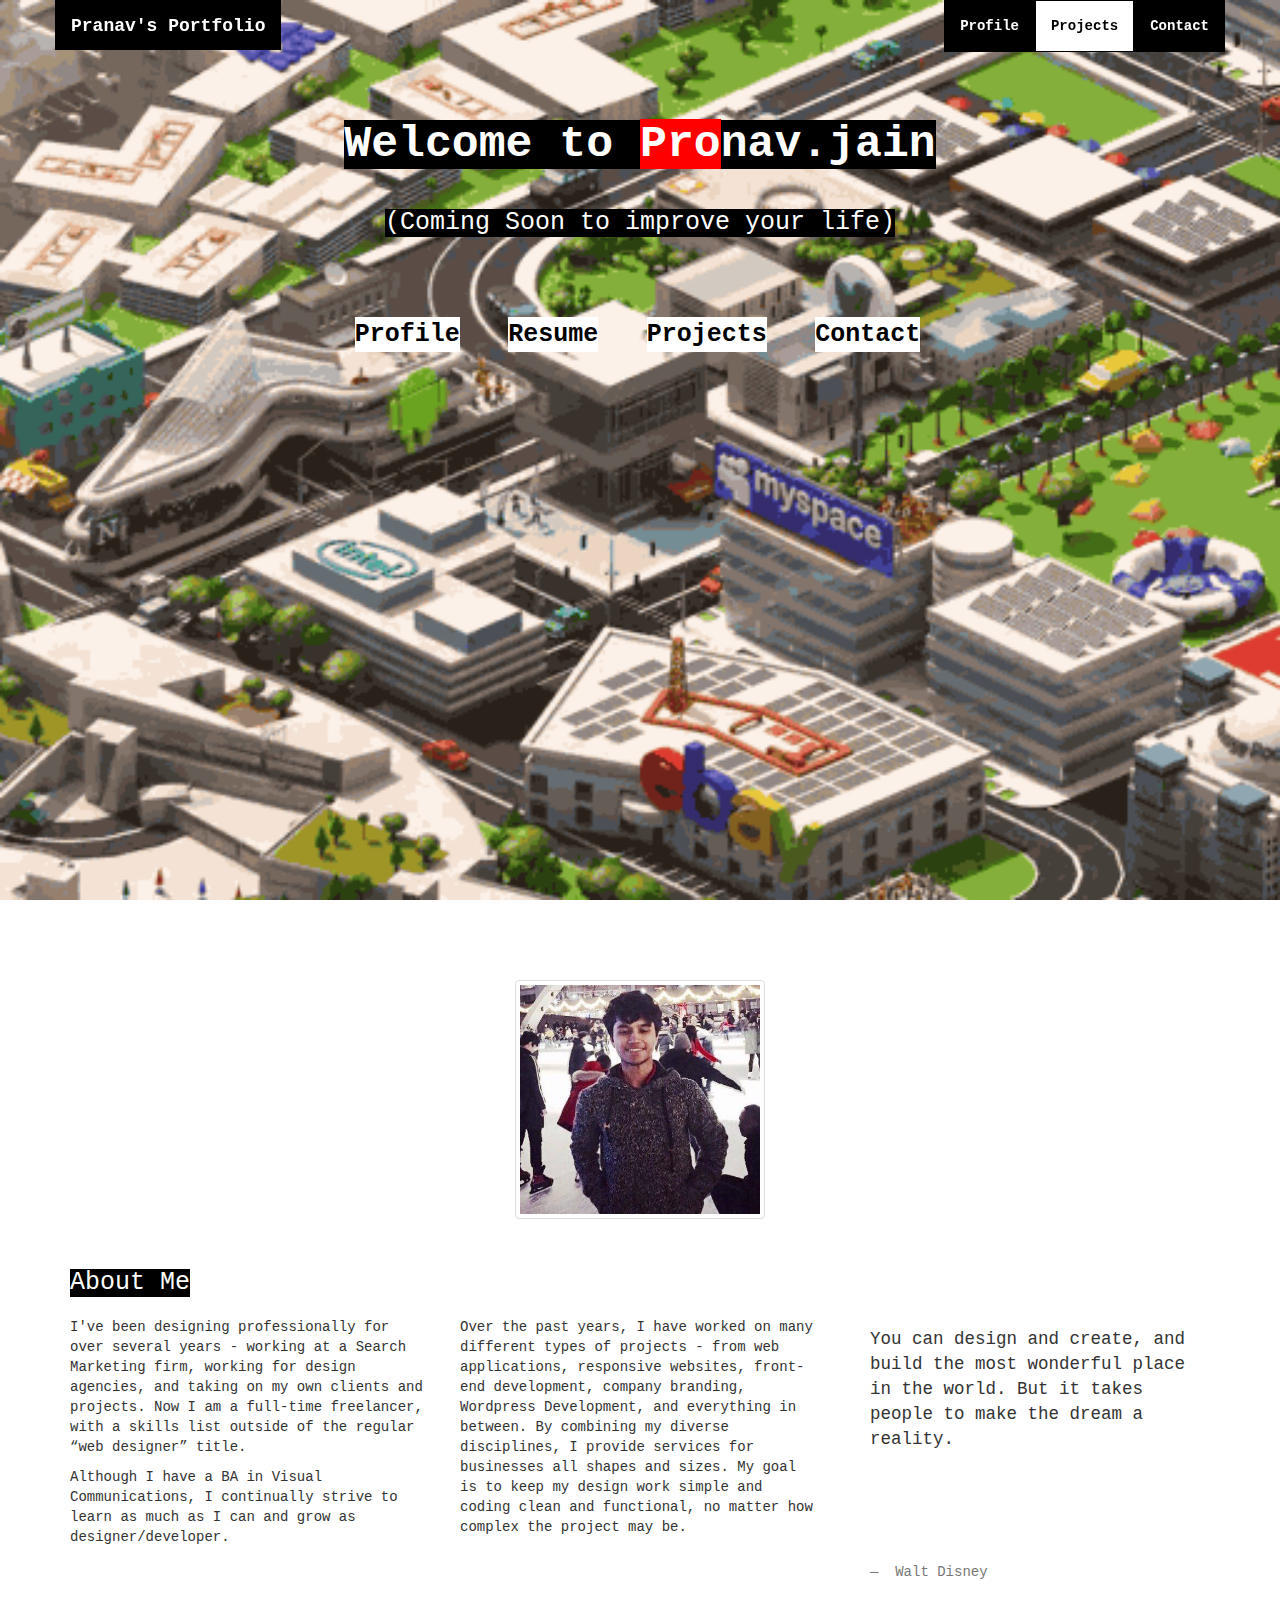
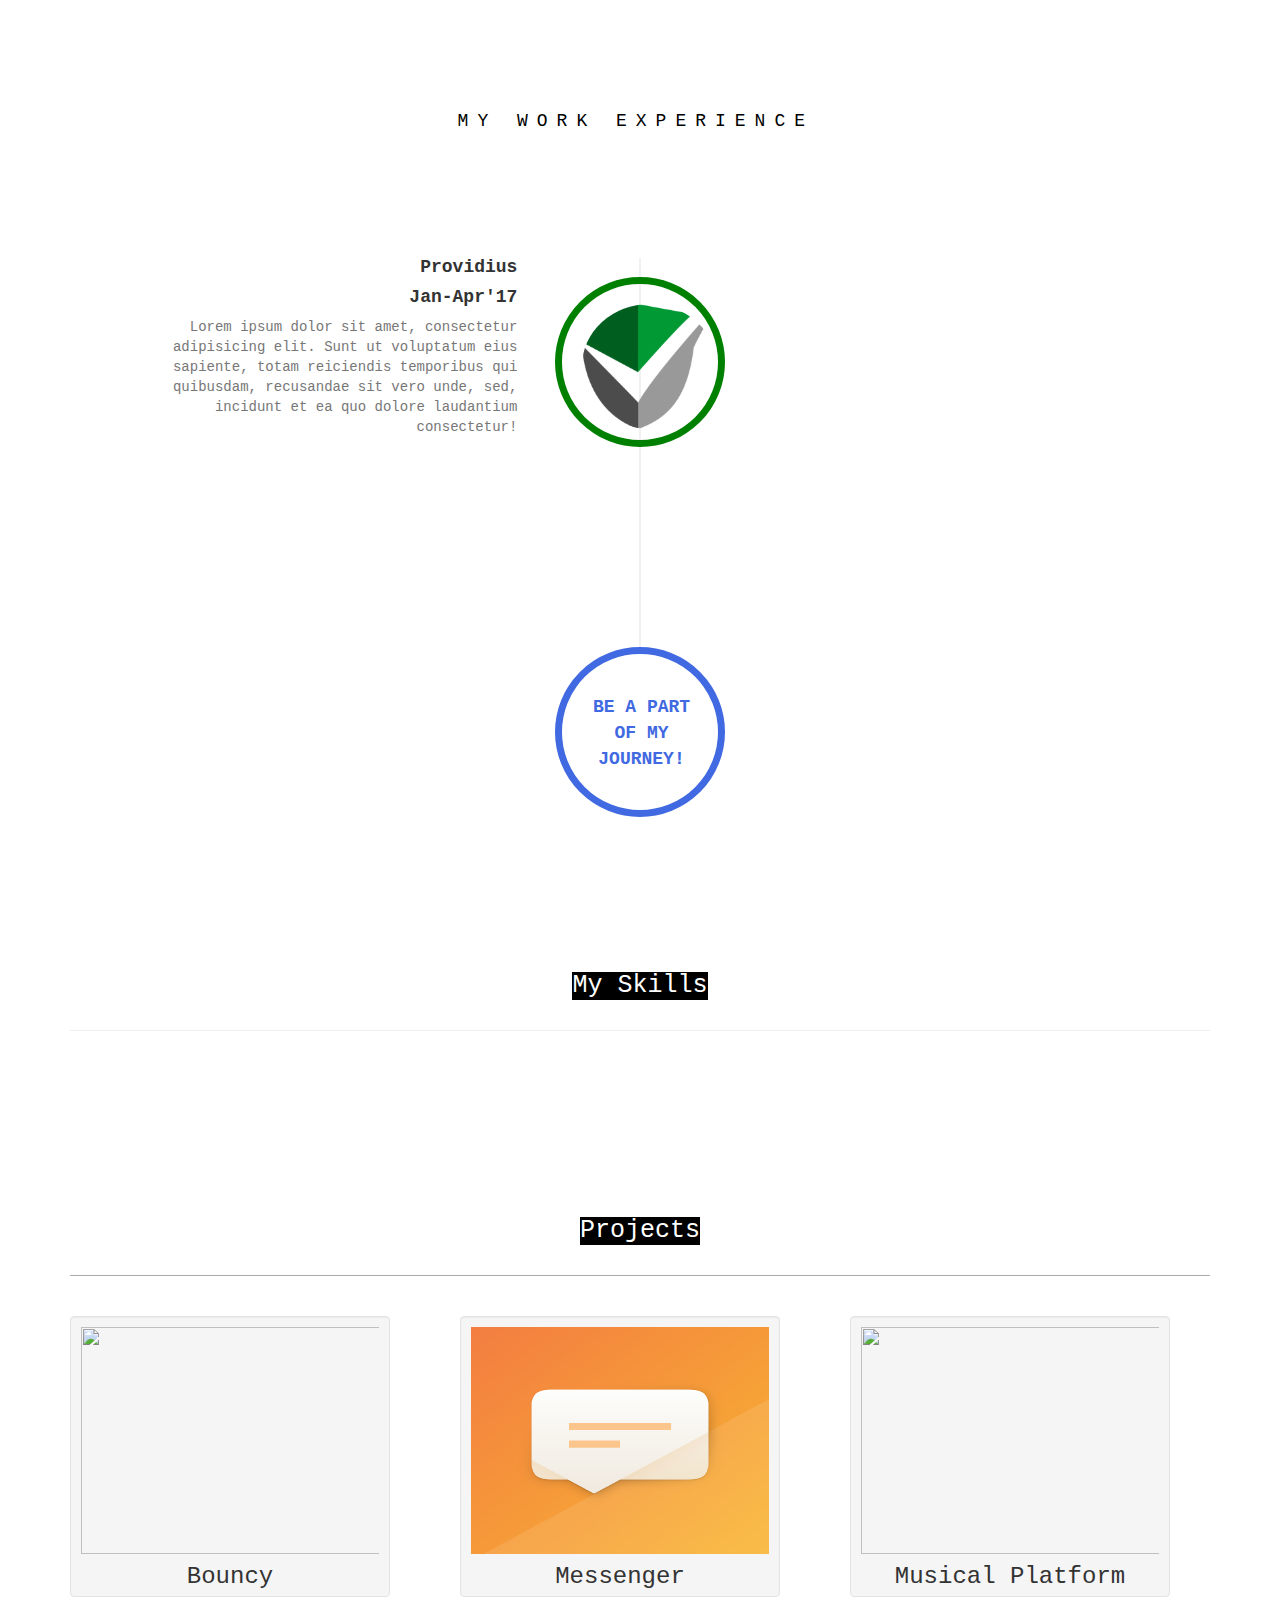
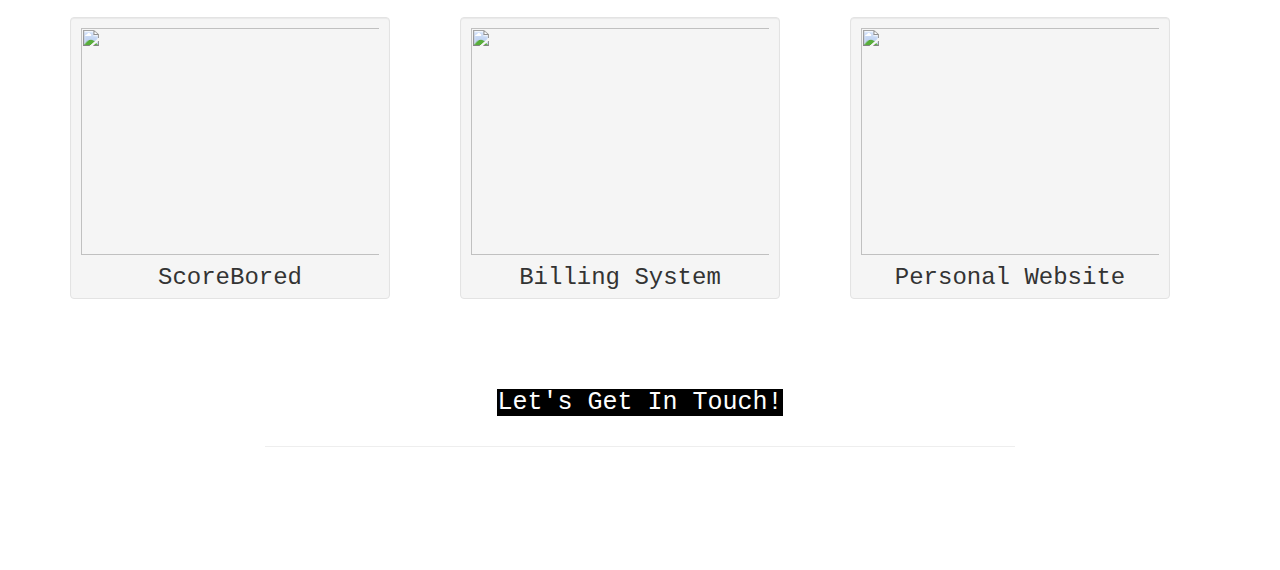
==== index.html @ de1c0a43 "About me" ====
<!DOCTYPE html>
<html lang="en">

<head>

    <meta charset="utf-8">
    <meta http-equiv="X-UA-Compatible" content="IE=edge">
    <meta name="viewport" content="width=device-width, initial-scale=1">
    <meta name="description" content="">
    <meta name="author" content="">

    <title>Pranav's Portfolio</title>
    <link href="css/bootstrap.min.css" rel="stylesheet">
    <link href="css/stylish-portfolio.css" rel="stylesheet">
    <link href="font-awesome/css/font-awesome.min.css" rel="stylesheet" type="text/css">
    <script src="https://oss.maxcdn.com/libs/html5shiv/3.7.0/html5shiv.js"></script>
    <script src="https://oss.maxcdn.com/libs/respond.js/1.4.2/respond.min.js"></script>


</head>

<body>

 <!-- Navigation -->
    <nav class="navbar navbar-default navbar-fixed-top topnav" role="navigation">
        <div class="container topnav">
            <!-- Brand and toggle get grouped for better mobile display -->
            <div class="navbar-header">
                <button type="button" class="navbar-toggle" data-toggle="collapse" data-target="#bs-example-navbar-collapse-1">
                    <span class="sr-only">Toggle navigation</span>
                    <span class="icon-bar"></span>
                    <span class="icon-bar"></span>
                    <span class="icon-bar"></span>
                </button>
                <a class="navbar-brand topnav robot2" href="#" style="color:white; font-weight: bold">Pranav's Portfolio</a>
            </div>
            <!-- Collect the nav links, forms, and other content for toggling -->
            <div class="collapse navbar-collapse" id="bs-example-navbar-collapse-1">
                <ul class="nav navbar-nav navbar-right">
                    <li class="robot2">
                        <a href="#about">Profile</a>
                    </li>
                    <li >
                        <a href="#projects" style="color:black; font-weight:bold; background-color:white;  border: 0.1px solid black;">Projects</a>
                    </li>
                    <li class="robot2">
                        <a href="#contact">Contact</a>
                    </li>
                </ul>
            </div>
            <!-- /.navbar-collapse -->
        </div>
        <!-- /.container -->
    </nav>

    <!-- Header -->
    <header id="top" class="header">
        <div class="text-vertical-center"  >
            <div style="margin-top: 120px">
            <h1>Welcome to <span>Pro</span>nav.jain  </h1><p>
<h2> (Coming Soon to improve your life) </h2></p>
                <div style="margin-top:70px; ">
                    <ul class="list-inline intro-social-buttons">
                            <li >
                               <p class="link"><a href="#about" style="color:black"><strong> Profile </strong> </a> </p>
                            </li>
                            <li>
                                <p class="link"><a href="" style="color:black"><strong> Resume </strong> </a> </p>
                            </li>
                            <li>
                               <p class="link"><a href="#projects" style="color:black"><strong> Projects </strong> </a> </p>
                            </li>
                             <li>
                              <p class="link"><a href="#contact" style="color:black"><strong>Contact  </strong> </a> </p>
                            </li>
                        </ul>
                    </div>
        </div>

               <ul class="social-buttons" id="demo1">
  <li>
    
      <a href="https://github.com/pranavjain97"><i class="fa fa-github-square" style="font-size:45px; color:black"></i></a>
  </li><p>
  <li>
 <a href="https://www.linkedin.com/in/pranav-jain-01b7b6a1/"> <i class="fa fa-linkedin-square" style="font-size:45px; color:black"></i></a>
   <!--<a href="#" class="fa fa-linkedin" style="color:black; font-size:45px "></a>-->
  </li>

</ul>
        </div>

    </header>

    <!-- About -->
    <section id="about" class="about">
        <div class="container">

          <div class="text-center" style="margin: 30px">
      <img src="img/profile.jpg" class="img-thumbnail pagination-center" width="250px">
    </div>


                    <h2 >
                        About Me
                    </h2>

                    <div class="section-text mb-50 mb-sm-20" style="margin-top: 10px">
                        <div class="row">

                            <div class="col-md-4 col-sm-6 mb-xs-30">

                                <p>I've been designing professionally for over several years - working at a Search Marketing firm, working for design agencies, and taking on my own clients and projects. Now I am a full-time freelancer, with a skills list outside of the regular “web designer” title.</p>

								<p>Although I have a BA in Visual Communications, I continually strive to learn as much as I can and grow as designer/developer.</p>
                            </div>

                            <div class="col-md-4 col-sm-6 mb-xs-30">

								<p>Over the past years, I have worked on many different types of projects - from web applications, responsive websites, front-end development, company branding, Wordpress Development, and everything in between. By combining my diverse disciplines, I provide services for businesses all shapes and sizes. My goal is to keep my design work simple and coding clean and functional, no matter how complex the project may be.</p>

                            </div>

                            <div class="col-md-4 col-sm-12 mb-xs-30">
                                <blockquote style="border-left:transparent">
                                    <p>
                                    You can design and create, and build the most wonderful place in the world. But it takes people to make the dream a reality.
                                    </p>
                                    <footer>
                                         Walt Disney
                                    </footer>
                                </blockquote>
                            </div>

                        </div>
                    </div>

              <h2 class="section-title font-alt mb-70 mb-sm-40" style="margin-top:-10px">
                        My Work Experience
                    </h2>





            <div class="row" style="margin-top:45px">
                <div class="col-lg-12 text-center"  style="margin-top:-10px">
                    <!--<h2 class="section-heading">Work Exerience</h2>-->
                   <!--<hr class="primary" style=" border-top:1px solid darkgray;">-->
                </div>
            </div>
            <div class="row" style="margin-top:9px">
                <div class="col-lg-12">
                    <ul class="timeline">
                        <li>
                            <span data-tilt>
                            <div class="timeline-image " style="border:7px solid green ">
                                <img class="img-circle img-responsive" src="img/about/1.jpg" alt="">
                            </div></span>
                            <div class="timeline-panel" >
                                <div class="timeline-heading" >
                                    <h4>Providius</h4>
                                    <h4 class="subheading">Jan-Apr'17</h4>
                                </div>
                                <div class="timeline-body">
                                    <p class="text-muted">Lorem ipsum dolor sit amet, consectetur adipisicing elit. Sunt ut voluptatum eius sapiente, totam reiciendis temporibus qui quibusdam, recusandae sit vero unde, sed, incidunt et ea quo dolore laudantium consectetur!</p>
                                </div>
                            </div>
                        </li>
                        <li class="timeline-inverted">
                            <div class="timeline-image ih-item circle colored effect1 wrapper" style="background-color:white; border:7px solid royalblue">
                                <div class="circle"></div>
                               <h4 style=" text-transform: uppercase; font-weight: 700; text-align: center; margin-left: 3px; color:royalblue">
                                   Be a Part
                                    <br>Of My
                                    <br>Journey!</h4>
                                <!--<img class="img-circle img-responsive" src="img/about/2.jpg" alt="">-->
                            </div>
                          
                        </li>


                    </ul>
                </div>
            </div>
        </div>
    </section>

    <!-- Services -->
    <!-- The circle icons use Font Awesome's stacked icon classes. For more information, visit http://fontawesome.io/examples/ -->
    <section id="services" class="services bg-primary callout" style="margin-top:160px">
        <div class="container">
            <div class="row">
                <div class="col-lg-12 text-center" style="margin-top:-35px">
                    <h2 class="section-heading">My Skills</h2>
                    <hr class="primary" >
                </div>
            </div>
        </div>
        <div class="container">
            <div class="row">
                <div class="col-lg-4 col-md-6 text-center">
                    <div class="service-box">
                      <i class="fa fa-3x fa-code"></i>
                        <h3>Languages</h3>
                    
                    </div>
                </div>
                <div class="col-lg-4 col-md-6 text-center">
                    <div class="service-box">
                         <i class="fa fa-3x fa-lightbulb-o text-primary sr-icons" style="color:white"></i>
                        <h3>Technologies</h3>
                        <p class="text-muted"></p>
                    </div>
                </div>
                <div class="col-lg-4 col-md-6 text-center">
                    <div class="service-box">
                        <i class="fa fa-cog fa-spin fa-3x fa-fw" aria-hidden="true"></i>
<span class="sr-only"></span>
                        <h3>Software</h3>
                        <p class="text-muted"></p>
                    </div>
                </div>
               
            </div>
        </div>
    </section>

    <!-- Callout -->

    <!-- Portfolio -->
    <section id="projects" class="portfolio" >
            <div class="container" >

<div class="row">
                <div class="col-lg-12 text-center" style="margin-top:-10px">
                  <h2 class="section-heading">Projects</h2>
                   <hr class="primary" style=" border-top:1px solid darkgray;">
                </div>
            </div>
                <br>

        <div class="row text-center">
            <div class="col-md-4 col-sm-4 " >

		        <div class="well" id="well_1" >
			    <img src="img/projects/bouncy.png" alt="" class="img-responsive center-block proj" >
                <h3 class="moveUp">Bouncy</h3>
		        </div>

		    <div class="well" id="well_2" >
			<article class="panel">
				<div class="panel-body">
    			  Lorem ipsum ne harum amet dolores soluta quisquam et minima dolor sunt ullam natus qui vel voluptatibus voluptates pariatur laborum inventore non molestias impedit explicabo nesciunt recusandae corrupti quae facilis cum sequi reprehenderit ea laboriosam doloribus asperiores perferendis.
				 </div>
			     </article>
              <a href="https://github.com/pranavjain97/Bouncy-" class="btn btn-primary" style="margin-top:-10px; color:roy">Github</a>
               </div>
            </div>

            <div class="col-md-4 col-sm-6 hero-feature">
                <div class="well" id="well_1">
			    <img src="img/projects/messaging.png" alt="" class="img-responsive center-block proj">
                <h3 class="moveUp">Messenger</h3>
		        </div>

		    <div class="well" id="well_2">
			<article class="panel">
				<div class="panel-body">
    			  Lorem e harum amet dolores soluta quisquam et minima dolor sunt ullam natus qui vel voluptatibus voluptates pariatur laborum inventore non molestias impedit explicabo nesciunt recusandae corrupti quae facilis cum sequi reprehenderit ea laboriosam doloribus asperiores perferendis.
				 </div>
			     </article>
              <a href="https://github.com/pranavjain97/Messenger-Pro" class="btn btn-primary">Github</a>
               </div>
            </div>

            <div class="col-md-4 col-sm-6 hero-feature">
                        <div class="well" id="well_1">
			    <img src="img/projects/music.png" alt="" class="img-responsive center-block proj">
                <h3 class="moveUp">Musical Platform</h3>
		        </div>
              
		    <div class="well" id="well_2" style="margin-top:30px">
			<article class="panel">
				<div class="panel-body">
    			  Lorem i neque ratione harum amet dolores soluta quisquam et minima dolor sunt ullam natus qui vel voluptatibus voluptates pariatur laborum inventore non molestias impedit explicabo nesciunt recusandae corrupti quae facilis cum sequi reprehenderit ea laboriosam doloribus asperiores perferendis.
				 </div>
			     </article>
              <a href="https://github.com/pranavjain97/SyncUp" class="btn btn-primary">Github</a>
               </div>
            </div>
        </div>
            
            
            <div class="row text-center">
            <div class="col-md-4 col-sm-4 ">

		        <div class="well" id="well_1">
			    <img src="img/projects/scoreBored.png" alt="" class="img-responsive center-block proj">
                <h3 class="moveUp">ScoreBored</h3>
		        </div>

		    <div class="well" id="well_2">
			<article class="panel">
				<div class="panel-body">
    			  Lorem ipsum ne harum amet dolores soluta quisquam et minima dolor sunt ullam natus qui vel voluptatibus voluptates pariatur laborum inventore non molestias impedit explicabo nesciunt recusandae corrupti quae facilis cum sequi reprehenderit ea laboriosam doloribus asperiores perferendis.
				 </div>
			     </article>
              <a href="https://github.com/pranavjain97/ScoreBored" class="btn btn-primary" style="margin-top:-10px">Github</a>
               </div>
            </div>

            <div class="col-md-4 col-sm-6 hero-feature">
                <div class="well" id="well_1">
			    <img src="img/projects/billingSystem.png" alt="" class="img-responsive center-block proj">
                <h3 class="moveUp">Billing System</h3>
		        </div>

		    <div class="well" id="well_2">
			<article class="panel">
				<div class="panel-body">
    			  Lorem e harum amet dolores soluta quisquam et minima dolor sunt ullam natus qui vel voluptatibus voluptates pariatur laborum inventore non molestias impedit explicabo nesciunt recusandae corrupti quae facilis cum sequi reprehenderit ea laboriosam doloribus asperiores perferendis.
				 </div>
			     </article>
              <a href="https://github.com/pranavjain97/Billing-System-" class="btn btn-primary">Github</a>
               </div>
            </div>

            <div class="col-md-4 col-sm-6 hero-feature">
                        <div class="well" id="well_1">
			    <img src="img/projects/website.png" alt="" class="img-responsive center-block proj">
                <h3 class="moveUp">Personal Website</h3>
		        </div>

		    <div class="well" id="well_2">
			<article class="panel">
				<div class="panel-body">
    			  Lorem i neque ratione harum amet dolores soluta quisquam et minima dolor sunt ullam natus qui vel voluptatibus voluptates pariatur laborum inventore non molestias impedit explicabo nesciunt recusandae corrupti quae facilis cum sequi reprehenderit ea laboriosam doloribus asperiores perferendis.
				 </div>
			     </article>
              <a href="https://github.com/pranavjain97/pranavjain97.github.io" class="btn btn-primary">Github</a>
               </div>
            </div>


            </div>
            </div>

    </section>


    <!-- Contact -->
    <section id="contact" class="contactBack" >
          <div class="container">
            <div class="row">
                <div class="col-lg-8 col-lg-offset-2 text-center">
                    <h2 class="section-heading">Let's Get In Touch!</h2>
                    <hr class="primary">
                    <p>Ready to start your next project with us? That's great! Give us a call or send us an email and we will get back to you as soon as possible!</p>
                </div>
                <div class="col-lg-4 col-lg-offset-2 text-center">
                    <i class="fa fa-phone fa-3x sr-contact"></i>
                    <p>226-899-2999</p>
                </div>
                <div class="col-lg-4 text-center">
                    <i class="fa fa-envelope-o fa-3x sr-contact"></i>
                    <p><a style="color:white" href="pranavjain97@yahoo.in">pranavjain97@yahoo.in</a></p>
                </div>
            </div>
        </div>


    </section>



    <!-- jQuery -->
    <script src="js/jquery.js"></script>

    <!-- Bootstrap Core JavaScript -->
    <script src="js/bootstrap.min.js"></script>

    <!-- Custom Theme JavaScript -->
    <script>

    // Scrolls to the selected menu item on the page
    $(function() {
        $('a[href*=#]:not([href=#],[data-toggle],[data-target],[data-slide])').click(function() {
            if (location.pathname.replace(/^\//, '') == this.pathname.replace(/^\//, '') || location.hostname == this.hostname) {
                var target = $(this.hash);
                target = target.length ? target : $('[name=' + this.hash.slice(1) + ']');
                if (target.length) {
                    $('html,body').animate({
                        scrollTop: target.offset().top
                    }, 1000);
                    return false;
                }
            }
        });
    });
    //#to-top button appears after scrolling
    var fixed = false;
    $(document).scroll(function() {
        if ($(this).scrollTop() > 250) {
            if (!fixed) {
                fixed = true;
                // $('#to-top').css({position:'fixed', display:'block'});
                $('#to-top').show("slow", function() {
                    $('#to-top').css({
                        position: 'fixed',
                        display: 'block'
                    });
                });
            }
        } else {
            if (fixed) {
                fixed = false;
                $('#to-top').hide("slow", function() {
                    $('#to-top').css({
                        display: 'none'
                    });
                });
            }
        }
    });
window.sr = ScrollReveal();
    sr.reveal('.fooReveal', { container: '.fooContainer' });
    </script>
<script src="js/scrollreveal.min.js"></script>
</body>

</html>
---- css/stylish-portfolio.css ----
/*!
 * Start Bootstrap - Stylish Portfolio (http://startbootstrap.com/)
 * Copyright 2013-2016 Start Bootstrap
 * Licensed under MIT (https://github.com/BlackrockDigital/startbootstrap/blob/gh-pages/LICENSE)
 */

/* Global Styles */
@import url(http://weloveiconfonts.com/api/?family=brandico);

html,
body {
    width: 100%;
    height: 100%;
}

body {
    font-family: monaco, monospace;
}

.text-vertical-center {
    display: table-cell;
    text-align: center;
    vertical-align:60%;

}

.text-vertical-center h1 {
    margin-top: 0;
    padding: 0;
    font-size: 3.2em;
    font-weight: 700;
}

/* Custom Button Styles */

.btn-dark {
    border-radius: 0;
    color: #fff;
    background-color: rgba(0,0,0,0.4);
}

.btn-dark:hover,
.btn-dark:focus,
.btn-dark:active {
    color: #fff;
    background-color: rgba(0,0,0,0.7);
}

.btn-light {
    border-radius: 0;
    color: #333;
    background-color: rgb(255,255,255);
}

.btn-light:hover,
.btn-light:focus,
.btn-light:active {
    color: #333;
    background-color: rgba(255,255,255,0.8);
}

/* Custom Horizontal Rule */

hr.small {
    max-width: 100px;
}

/* Side Menu */

#sidebar-wrapper {
    z-index: 1000;
    position: fixed;
    right: 0;
    width: 250px;
    height: 100%;
    transform: translateX(250px);
    overflow-y: auto;
    background: #222;
    -webkit-transition: all 0.4s ease 0s;
    -moz-transition: all 0.4s ease 0s;
    -ms-transition: all 0.4s ease 0s;
    -o-transition: all 0.4s ease 0s;
    transition: all 0.4s ease 0s;
}

.sidebar-nav {
    position: absolute;
    top: 0;
    width: 250px;
    margin: 0;
    padding: 0;
    list-style: none;
}

.sidebar-nav li {
    text-indent: 20px;
    line-height: 40px;
}

.sidebar-nav li a {
    display: block;
    text-decoration: none;
    color: #999;
}

.sidebar-nav li a:hover {
    text-decoration: none;
    color: #fff;
    background: rgba(255,255,255,0.2);
}

.sidebar-nav li a:active,
.sidebar-nav li a:focus {
    text-decoration: none;
}

.sidebar-nav > .sidebar-brand {
    height: 55px;
    font-size: 18px;
    line-height: 55px;
}

.sidebar-nav > .sidebar-brand a {
    color: #999;
}

.sidebar-nav > .sidebar-brand a:hover {
    color: #fff;
    background: none;
}

#menu-toggle {
    z-index: 1;
    position: fixed;
    top: 0;
    right: 0;
}

#sidebar-wrapper.active {
    right: 250px;
    width: 250px;
    -webkit-transition: all 0.4s ease 0s;
    -moz-transition: all 0.4s ease 0s;
    -ms-transition: all 0.4s ease 0s;
    -o-transition: all 0.4s ease 0s;
    transition: all 0.4s ease 0s;
}

.toggle {
    margin: 5px 5px 0 0;
}

/* Header */

.header {
    display: table;
    position: relative;
    width: 100%;
    height: 100%;
    background: url(../img/bg.gif) no-repeat center center scroll;
    -webkit-background-size: cover;
    -moz-background-size: cover;
    background-size: cover;
    -o-background-size: cover;
}

/* About */

.about {
    padding: 50px 0;
}

/* Services */

.services {
    padding: 50px 0;
}

.service-item {
    margin-bottom: 30px;
}

/* Callout */

.callout {
    display: table;
    width: 100%;
    height: 200px;
    color: #fff;
    background: url(../img/callout.gif) no-repeat center center scroll;
  
    -webkit-background-size: cover;
    -moz-background-size: cover;
    background-size: cover;
    -o-background-size: cover;
}

/* Portfolio */

.portfolio {
    padding: 50px 0;
}

.portfolio-item {
    margin-bottom: 30px;
}

.img-portfolio {
    margin: 0 auto;
}

.img-portfolio:hover {
    opacity: 0.8;
}

/* Call to Action */

.call-to-action {
    padding: 50px 0;
}

.call-to-action .btn {
    margin: 10px;
}

/* Map */

.map {
    height: 500px;

}

@media(max-width:768px) {
    .map {
        height: 75%;
    }
}

.map iframe {
    pointer-events: none;


}

/* Footer */

footer {
    padding: 100px 0;
}

#to-top {
  display: none;
  position: fixed;
  bottom: 5px;
  right: 5px;
}

h1, h2 {
  display: inline-block;
  background: black;
 color:white;
}

.link{ display:inline-block;
  background: white;
 color:black;
      font-size:25px;
    font-family:Courier;
      position:relative;
      margin:auto;
   }


.robot1{ display:inline-block;
  background-color: white;
    color:black;
   }

.robot2{ display:inline-block;
  background-color: black;
    color:white;
    font-weight: bold;
    border: 0.1px solid black;
   }


a:visited{ color:black;
            text-decoration:none; }
a{text-decoration:none; }
h1 {
  font-size: 40px
}
h2 {
  font-size: 25px;
}
span {
  background: red;
}

.list-inline>li {
    display: inline-block;
    padding-right: 20px;
    padding-left: 20px;
}

.navbar-default {
    background-color: transparent;
    border-color: transparent;
}

.navbar-default .navbar-nav>li>a {
    color: white;
}

.navbar-custom {
    background-color: transparent;
    padding: 25px 0;
    -webkit-transition: padding .3s;
    -moz-transition: padding .3s;
    transition: padding .3s;
    border: none;
}

.collapse navbar-collapse{
    background-color: black;
}

.timeline {
  list-style: none;
  padding: 0;
  position: relative;
  z-index:0;
}
.timeline:before {
  top: 0;
  bottom: 0;
  position: absolute;
  content: "";
  width: 2px;
  background-color: #f1f1f1;
  left: 40px;
  margin-left: -1.5px;
}
.timeline > li {
  margin-bottom: 50px;
  position: relative;
  min-height: 70px;
}
.timeline > li:before,
.timeline > li:after {
  content: " ";
  display: table;
}
.timeline > li:after {
  clear: both;
}
.timeline > li .timeline-panel {
  width: 100%;
  float: right;
  padding: 0 20px 0 100px;
  position: relative;
  text-align: left;
}
.timeline > li .timeline-panel:before {
  border-left-width: 0;
  border-right-width: 15px;
  left: -15px;
  right: auto;
}
.timeline > li .timeline-panel:after {
  border-left-width: 0;
  border-right-width: 14px;
  left: -14px;
  right: auto;
}
.timeline > li .timeline-image {
  left: 0;
  margin-left: 0;
  width: 90px;
  height: 90px;
  position: absolute;
  bottom:10px;
  z-index: 100;
  background-color: transparent;
  color: white;
  border-radius: 90%;
  border: 7px solid #f1f1f1;
  text-align: center;
}
.timeline > li .timeline-image h4 {
  font-size: 10px;
  margin-top: 10px;
  line-height: 40px;
}
.timeline > li.timeline-inverted > .timeline-panel {
  float: right;
  text-align: left;
  padding: 0 20px 0 100px;
}
.timeline > li.timeline-inverted > .timeline-panel:before {
  border-left-width: 0;
  border-right-width: 15px;
  left: -15px;
  right: auto;
}
.timeline > li.timeline-inverted > .timeline-panel:after {
  border-left-width: 0;
  border-right-width: 14px;
  left: -14px;
  right: auto;
}
.timeline > li:last-child {
  margin-bottom: 0;
}
.timeline .timeline-heading h4 {
  margin-top: 0;
  color: inherit;
    font-weight:bold;
}
.timeline .timeline-heading h4.subheading {
  text-transform: none;
}
.timeline .timeline-body > p,
.timeline .timeline-body > ul {
  margin-bottom: 0;
}
@media (min-width: 768px) {
  .timeline:before {
    left: 50%;
  }
  .timeline > li {
    margin-bottom: 90px;
    min-height: 100px;
  }
  .timeline > li .timeline-panel {
    width: 41%;
    float: left;
    padding: 0 20px 20px 30px;
    text-align: right;
  }
  .timeline > li .timeline-image {
    width: 100px;
    height: 100px;
    left: 50%;
    margin-left: -50px;
  }
  .timeline > li .timeline-image h4 {
    font-size: 13px;
    margin-top: 16px;
    line-height: 18px;
  }
  .timeline > li.timeline-inverted > .timeline-panel {
    float: right;
    text-align: left;
    padding: 0 30px 20px 20px;
  }
}
@media (min-width: 992px) {
  .timeline > li {
    min-height: 150px;
  }
  .timeline > li .timeline-panel {
    padding: 0 20px 20px;
  }
  .timeline > li .timeline-image {
    width: 150px;
    height: 150px;
    margin-left: -75px;
  }
  .timeline > li .timeline-image h4 {
    font-size: 18px;
    margin-top: 30px;
    line-height: 26px;
  }
  .timeline > li.timeline-inverted > .timeline-panel {
    padding: 0 20px 20px;
  }
}
@media (min-width: 1200px) {
  .timeline > li {
    min-height: 170px;
  }
  .timeline > li .timeline-panel {
    padding: 0 20px 20px 100px;
  }
  .timeline > li .timeline-image {
    width: 170px;
    height: 170px;
    margin-left: -85px;
  }
  .timeline > li .timeline-image h4 {
    margin-top: 40px;
  }
  .timeline > li.timeline-inverted > .timeline-panel {
    padding: 0 100px 20px 20px;
  }
}

.img-circle {
    border-radius: 50%;
    margin-left: 20px;
    margin-top: 20px;
    width: 135px;
}
/*.circle {*/
  /*margin: 36px;*/
  /*display: inline-block;*/
  /*padding: 12px;*/
  /*text-align: center;*/
  /*width: 180px;*/
  /*height: 180px;*/
  /*border-radius: 50%;*/
  /*border: 2px solid #1d2087;*/
/*}*/

/*.circle::before,*/
/*.circle::after {*/
  /*position: absolute;*/
  /*z-index: -1;*/
  /*display: block;*/
  /*content: '';*/
/*}*/
/*.circle,*/
/*.circle::before,*/
/*.circle::after {*/
  /*-webkit-box-sizing: border-box;*/
  /*-moz-box-sizing: border-box;*/
  /*box-sizing: border-box;*/
  /*-webkit-transition: all .5s;*/
  /*transition: all .5s;*/
/*}*/

/*.circle {*/
  /*position: relative;*/
  /*z-index: 2;*/
  /*background-color: #fff;*/
  /*border: 2px solid #5c5eae;*/
  /*color: #5c5eae;*/
  /*line-height: 50px;*/
  /*overflow: hidden;*/
/*}*/

/*.circle:hover {*/
  /*color: #fff;*/
/*}*/
/*.circle::after {*/
  /*top: 0;*/
  /*left: 0;*/
  /*width: 100%;*/
  /*height: 100%;*/
  /*border-radius: 50%;*/
  /*-webkit-transform: scale(.5);*/
  /*transform: scale(.5);*/
/*}*/
/*.circle:hover::after {*/
  /*background: #ff867f;*/
  /*border-radius: 50%;*/
  /*-webkit-transform: scale(.9);*/
  /*transform: scale(.9);*/
/*}*/

/*.circle a {*/
  /*text-decoration: none;*/
  /*color: #1d2087;*/
/*}*/

/*.circle h2 {*/
  /*font-size: 60px;*/
/*}*/

/*.circle h2 small {*/
  /*color: #1d2087;*/
/*}*/

/*.circle p {*/
  /*font-size: 24px;*/
  /*line-height: 26px;*/
/*}*/



/*.wrapper {*/
    /*text-align:center;*/
    /*font-size:20px;*/
    /*color:#fff;*/
    /*position:relative;*/
/*}*/

/*!**/
/*.line {*/
    /*width:1px;*/
    /*height:100px;*/
    /*color:#000;*/
    /*background:#000;*/
    /*margin-left:250px;*/
    /*animation: line 5s  ease-in-out 2s infinite;*/
/*} *!*/

/*.circle-2 {*/
    /*width: 1px;*/
    /*height: 200px;*/
    /*background: red;*/
    /*position:absolute;*/
    /*top:0;*/
    /*left:250px;*/
/*}*/

/*.circle-3 {*/
    /*line-height:100px;*/
    /*width: 100px;*/
    /*border-radius:50px;*/
    /*height: 100px;*/
    /*background: red;*/
    /*position: relative;*/
    /*animation: mymove 5s  ease-in-out 2s infinite;*/
    /*position:absolute;*/
    /*top:100px;*/
    /*left:200px;*/
/*}*/


/*!* Chrome, Safari, Opera *!*/
/*@keyframes line {*/
    /*0% { height:100px}*/
    /*50% { height:200px}*/
    /*100% { height:100px}*/
/*}*/

/*@keyframes mymove {*/
    /*0% { top:100px}*/
    /*50% { top:200px}*/
    /*100% { top:100px}*/
/*}*/

.tilesRight{

    float:right;
    width:595px;
    height:150px;
}

.tilesLeft{
   width:595px;
    height:150px;

}

.tilesSpace{
    margin-top:28px;
}

.contactBack{
    display: table;
    width: 100%;
    height: 200px;
    color: #fff;
    background: url(../img/callout.gif) center center scroll;
    -webkit-background-size: cover;
    -moz-background-size: cover;
    background-size: cover;
    -o-background-size: cover;

}


.grid {
	padding: 20px 20px 100px 20px;
	max-width: 1300px;
	margin: 0 auto;
	list-style: none;
	text-align: center;
}

.grid li {
	display: inline-block;
	width: 440px;
	margin: 0;
	padding: 20px;
	text-align: left;
	position: relative;
}

.grid figure {
	margin: 0;
	position: relative;
}

.grid figure img {
	max-width: 100%;
	display: block;
	position: relative;
}

.grid figcaption {
	position: absolute;
	top: 0px;
	left: 0;
	padding: 20px;
	border-top: 1px solid white;
	background: black;
	color: #00A4C4;
	/* ed4e6e;*/
}

.grid figcaption h3 {
	margin: 0;
	padding: 0;
	color: #fff;
}


.grid figcaption a {
	text-align: center;
	padding: 5px 10px;
	border-radius: 2px;
	display: inline-block;
	background: #00A4C4;
	color: #fff;
}

.cs-style-3 figure {
	overflow: hidden;
}

.cs-style-3 figure img {
	-webkit-transition: -webkit-transform 0.4s;
	-moz-transition: -moz-transform 0.4s;
	transition: transform 0.4s;
}

.cs-style-3 figure:hover img {
	-webkit-transform: translateY(-50px);
	-moz-transform: translateY(-50px);
	-ms-transform: translateY(-50px);
	transform: translateY(-50px);
}

.cs-style-3 figcaption {
	height: 100px;
	width: 100%;
	top: auto;
	bottom: 0;
	opacity: 0;
	-webkit-transform: translateY(100%);
	-moz-transform: translateY(100%);
	-ms-transform: translateY(100%);
	transform: translateY(100%);
	-webkit-transition: -webkit-transform 0.4s, opacity 0.1s 0.3s;
	-moz-transition: -moz-transform 0.4s, opacity 0.1s 0.3s;
	transition: transform 0.4s, opacity 0.1s 0.3s;
}

.cs-style-3 figure:hover figcaption {
	opacity: 1;
	-webkit-transform: translateY(0px);
	-moz-transform: translateY(0px);
	-ms-transform: translateY(0px);
	transform: translateY(0px);
	-webkit-transition: -webkit-transform 0.4s, opacity 0.1s;
	-moz-transition: -moz-transform 0.4s, opacity 0.1s;
	transition: transform 0.4s, opacity 0.1s;
}

.cs-style-3 figcaption a {
	position: absolute;
	bottom: 2px;
	right: 20px;
}

body{
    position:relative !important;
    }
.well{
    height:22vmax;
    width:25vw;
    }  
#well_2{
    position:absolute;
    top:0;
    left:-10;
    z-index:-1;
    opacity:0;
     transition:all 1s ease-in;
    }
#well_1{
    transition:all 1s ease-in;
    } 
#well_1:hover{
    opacity:0;
    transform:translateX(-100px);
    }    
    #well_1:hover+#well_2{
    opacity:1;
    transform:translateX(10px);
    }    
   
    .wrapper {
    text-align:center;
    font-size:20px;
    color:#fff;
    position:relative;
}
 .proj{
        width:445px;
        height:227px;

    }
/*
.line {
    width:1px;
    height:100px;
    color:#000;
    background:#000;
    margin-left:250px;
    animation: line 5s  ease-in-out 2s infinite;
} */


.circle {
    line-height:100px;
    width: 100px;
    border-radius:50px;
    height: 100px;
  
    position: relative;
    animation: mymove 5s  ease-in-out 2s infinite;
    position:absolute;
    top:100px;
    left:200px;
}


/* Chrome, Safari, Opera */
@keyframes line {
    0% { height:100px}
    50% { height:200px}
    100% { height:100px}
}

@keyframes mymove {
    0% { top:100px}
    50% { top:200px}
    100% { top:100px}
}








/* brandico */
[class*="brandico-"]:before {
  font-family: 'brandico', sans-serif;
}

ul.social-buttons {
  text-align: center;
position:fixed;
  margin-left:-49.3%;
    width: 100%;
 margin-top:-9%;   
 z-index:2; 
}

ul.social-buttons li {
  display: inline-block;
  margin: 0 10px;
}

ul.social-buttons li a {
  width: 47px;
  height: 47px;
  display: block;
  border-radius: 50px;
  text-decoration: none;
  font-size: 30px;
  line-height: 60px;
  color: white;
}


ul.social-buttons li a.brandico-linkedin {
  background-color:white;
  color:black;
}

ul.social-buttons li a.brandico-github {
  background-color:black;
}
/*Demo 1*/
ul#demo1 li a {
  transition: transform 0.2s linear;
}

ul#demo1 li:hover a {
  transform: translateX(10px);
}

.animated { 
            
            background-repeat: no-repeat;
            background-position: left top; 
            padding-top:95px;
            margin-bottom:60px;
            -webkit-animation-duration: 1s;
            animation-duration: 1s; 
            -webkit-animation-fill-mode: both; 
            animation-fill-mode: both; 
         }
         
         @-webkit-keyframes bounce { 
            0%, 20%, 50%, 80%, 100% {-webkit-transform: translateY(0);} 
            40% {-webkit-transform: translateY(-30px);} 
            60% {-webkit-transform: translateY(-15px);} 
         } 
         
         @keyframes bounce { 
            0%, 20%, 50%, 80%, 100% {transform: translateY(0);} 
            40% {transform: translateY(-30px);} 
            60% {transform: translateY(-15px);} 
         }
         
         .bounce { 
            -webkit-animation-name: bounce; 
            animation-name: bounce; 
         }
         #text { width: 0px; height: 2em; white-space: nowrap; overflow: hidden;  }


         .moveUp{

         margin-top:10px;

         }

.section-title {
    margin-bottom: 70px;
    margin-left: 34%;
    font-size: 18px;
    font-weight: 400;
    text-transform: uppercase;
    text-align: center;
    letter-spacing: 0.5em;
    line-height: 1.4;
    font-family: Courier;
    background-color: white;
    color:black;
}
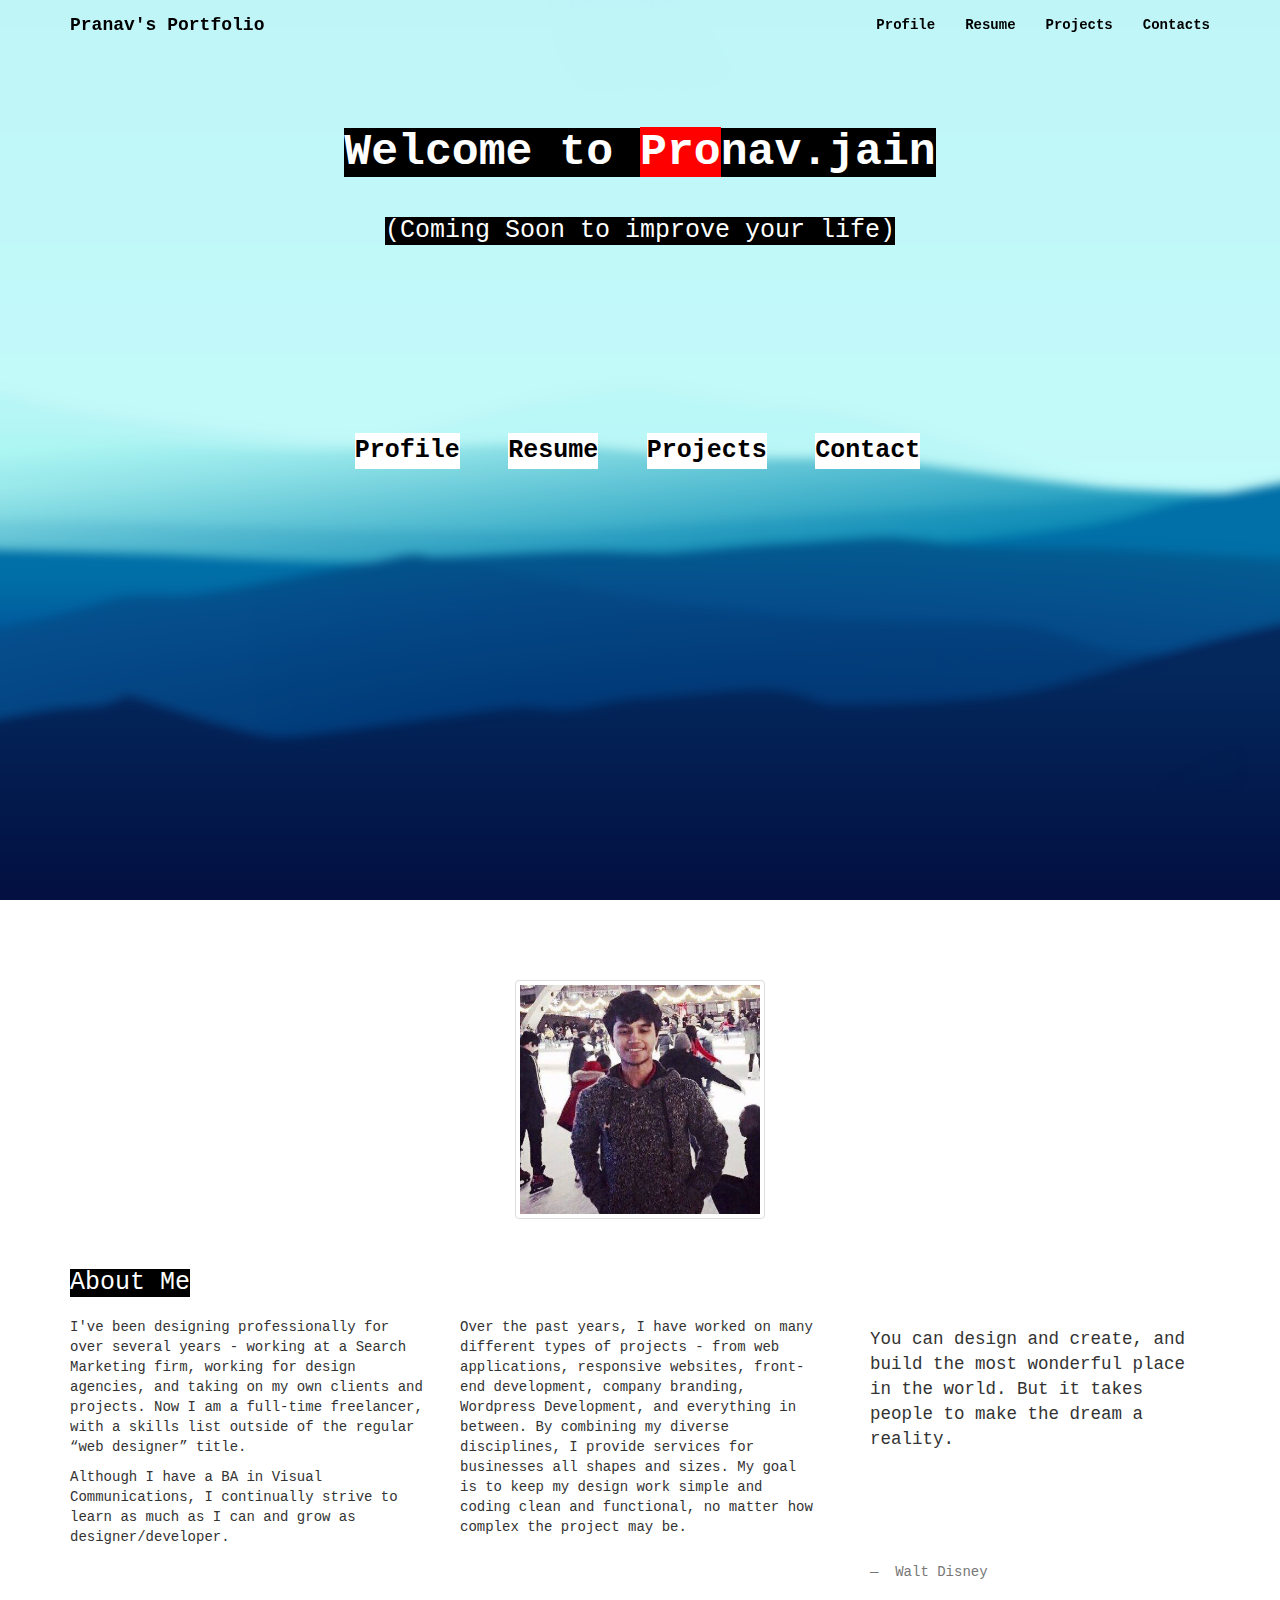
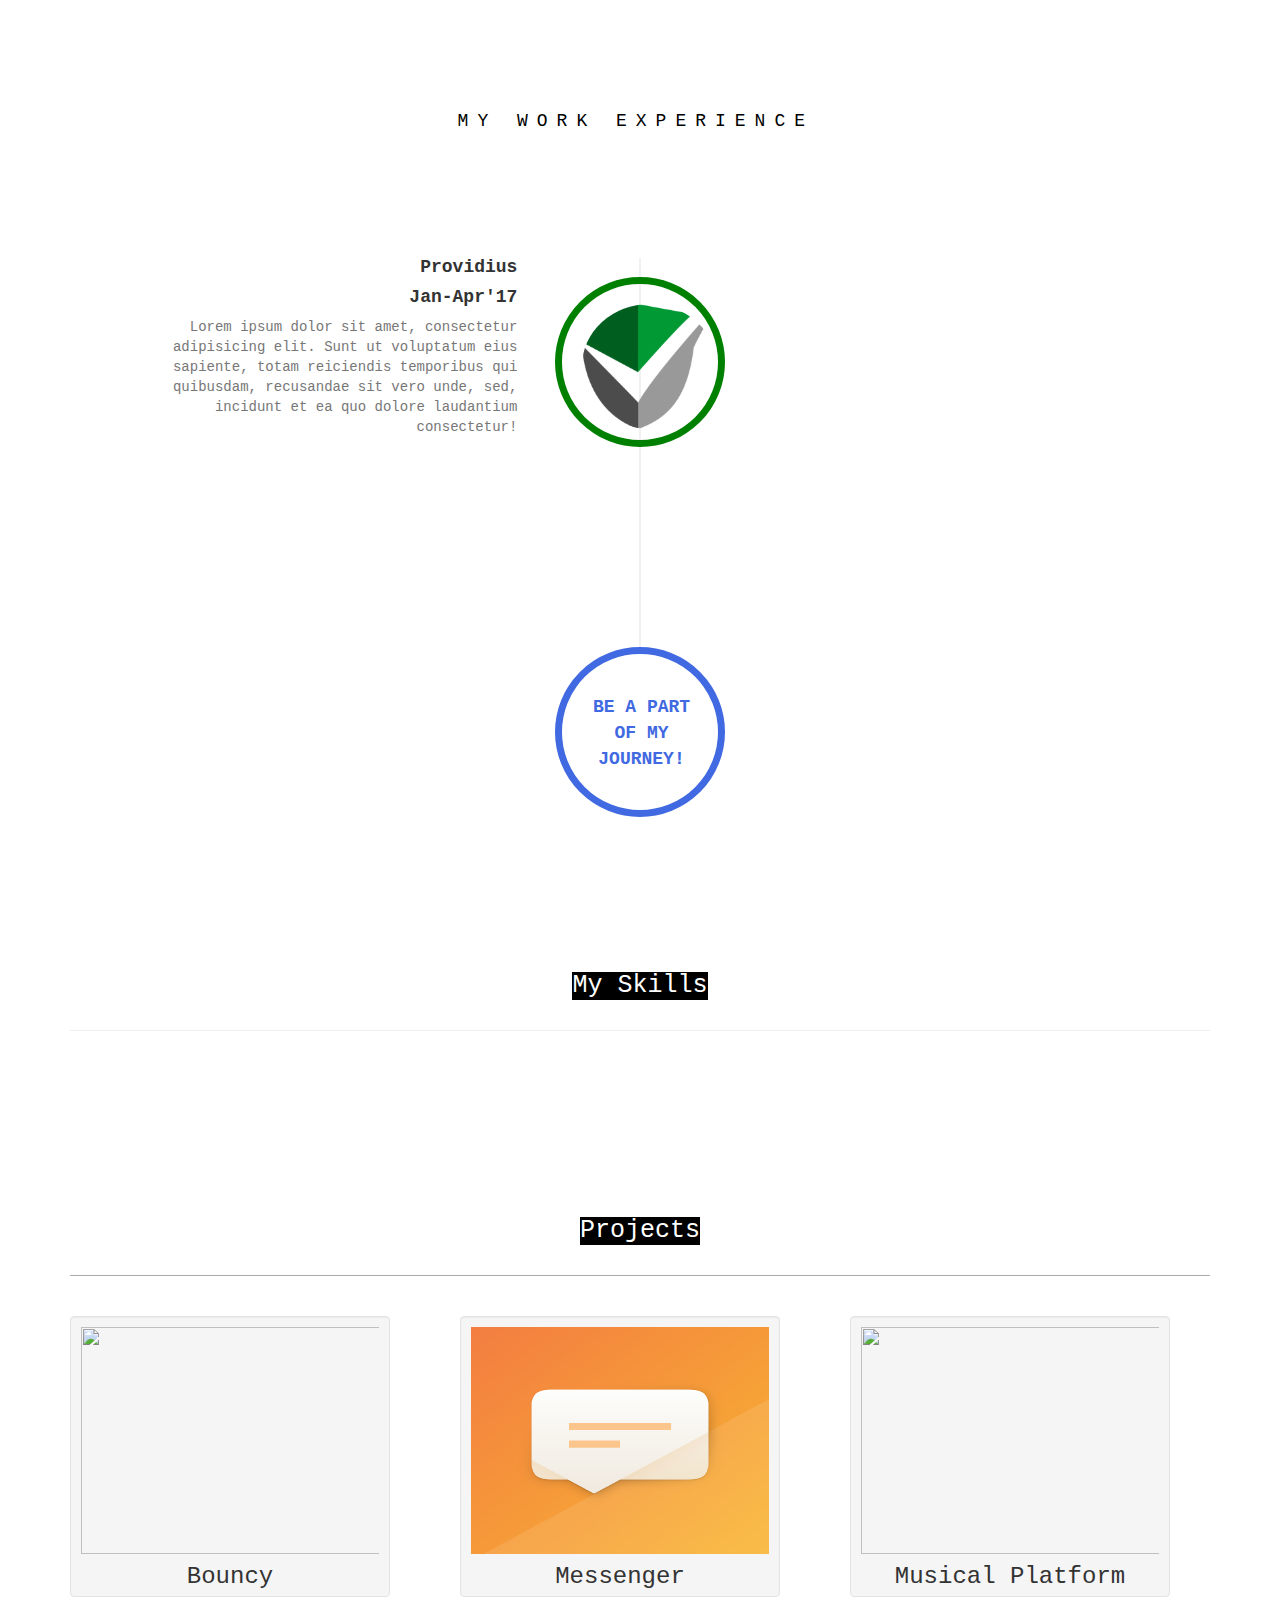
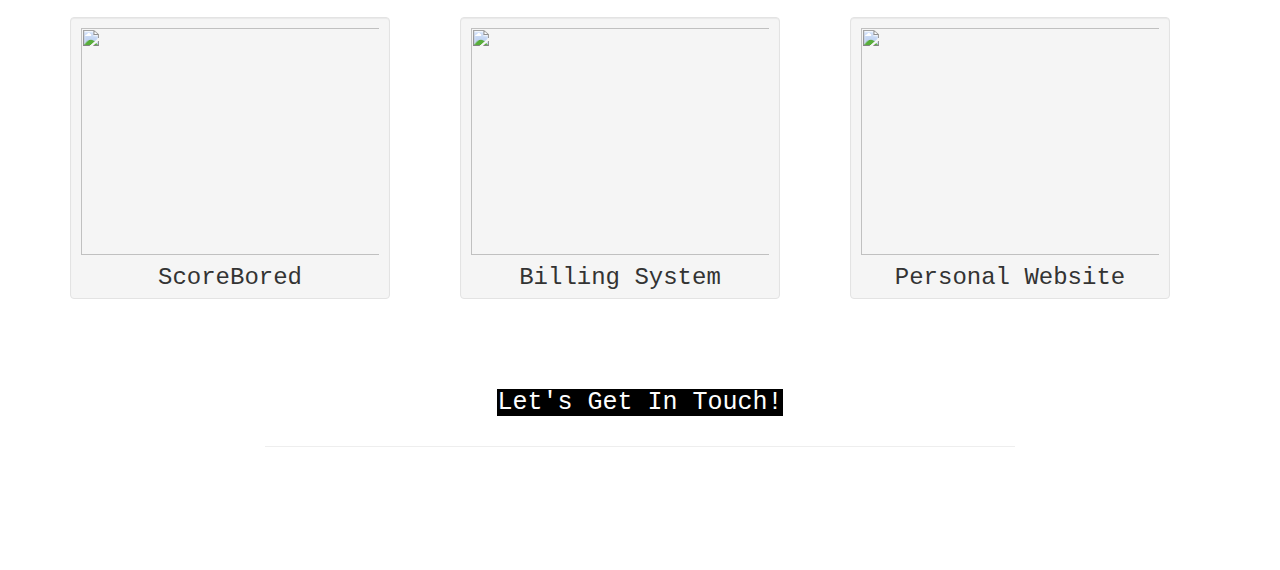
==== commit 0515a5d1: "Changes main" ====
--- a/index.html
+++ b/index.html
@@ -22,44 +22,61 @@
 <body>
 
  <!-- Navigation -->
-    <nav class="navbar navbar-default navbar-fixed-top topnav" role="navigation">
-        <div class="container topnav">
+
+  <nav id="mainNav" class="navbar navbar-default navbar-fixed-top">
+        <div class="container">
             <!-- Brand and toggle get grouped for better mobile display -->
             <div class="navbar-header">
-                <button type="button" class="navbar-toggle" data-toggle="collapse" data-target="#bs-example-navbar-collapse-1">
-                    <span class="sr-only">Toggle navigation</span>
-                    <span class="icon-bar"></span>
-                    <span class="icon-bar"></span>
-                    <span class="icon-bar"></span>
+                <button type="button" class="navbar-toggle collapsed" data-toggle="collapse" data-target="#bs-example-navbar-collapse-1">
+                    <span class="sr-only">Toggle navigation</span> Menu <i class="fa fa-bars"></i>
                 </button>
-                <a class="navbar-brand topnav robot2" href="#" style="color:white; font-weight: bold">Pranav's Portfolio</a>
-            </div>
+                <a class="navbar-brand page-scroll robot2" href="#page-top" style="color:black">Pranav's Portfolio</a>
+            </div>
+
             <!-- Collect the nav links, forms, and other content for toggling -->
             <div class="collapse navbar-collapse" id="bs-example-navbar-collapse-1">
                 <ul class="nav navbar-nav navbar-right">
-                    <li class="robot2">
-                        <a href="#about">Profile</a>
+                    <li>
+                        <a class="page-scroll robot2" style="color:black" href="#about" >Profile</a>
                     </li>
-                    <li >
-                        <a href="#projects" style="color:black; font-weight:bold; background-color:white;  border: 0.1px solid black;">Projects</a>
+                    <li>
+                        <a class="page-scroll robot2" style="color:black"  href="#features" >Resume</a>
                     </li>
-                    <li class="robot2">
-                        <a href="#contact">Contact</a>
+                    <li>
+                        <a class="page-scroll robot2" style="color:black"  href="#projects">Projects</a>
+                    </li>
+                    <li>
+                        <a class="page-scroll robot2" style="color:black" href="#contact">Contacts</a>
                     </li>
                 </ul>
             </div>
             <!-- /.navbar-collapse -->
         </div>
-        <!-- /.container -->
+        <!-- /.container-fluid -->
     </nav>
+
 
     <!-- Header -->
     <header id="top" class="header">
         <div class="text-vertical-center"  >
-            <div style="margin-top: 120px">
+            <div style="margin-top: 10%">
+
             <h1>Welcome to <span>Pro</span>nav.jain  </h1><p>
 <h2> (Coming Soon to improve your life) </h2></p>
-                <div style="margin-top:70px; ">
+                          <ul class="social-buttons" id="demo1">
+  <li>
+
+      <a href="https://github.com/pranavjain97"><i class="fa fa-github-square" style="font-size:45px; color:black"></i></a>
+  </li>
+  <li>
+ <a href="https://www.linkedin.com/in/pranav-jain-01b7b6a1/"> <i class="fa fa-linkedin-square" style="font-size:45px; color:black"></i></a>
+   <!--<a href="#" class="fa fa-linkedin" style="color:black; font-size:45px "></a>-->
+  </li>
+
+            </ul>
+
+
+                <div style="margin-top:100px; ">
                     <ul class="list-inline intro-social-buttons">
                             <li >
                                <p class="link"><a href="#about" style="color:black"><strong> Profile </strong> </a> </p>
@@ -77,17 +94,8 @@
                     </div>
         </div>
 
-               <ul class="social-buttons" id="demo1">
-  <li>
-    
-      <a href="https://github.com/pranavjain97"><i class="fa fa-github-square" style="font-size:45px; color:black"></i></a>
-  </li><p>
-  <li>
- <a href="https://www.linkedin.com/in/pranav-jain-01b7b6a1/"> <i class="fa fa-linkedin-square" style="font-size:45px; color:black"></i></a>
-   <!--<a href="#" class="fa fa-linkedin" style="color:black; font-size:45px "></a>-->
-  </li>
-
-</ul>
+
+
         </div>
 
     </header>
@@ -279,7 +287,7 @@
 			    <img src="img/projects/music.png" alt="" class="img-responsive center-block proj">
                 <h3 class="moveUp">Musical Platform</h3>
 		        </div>
-              
+
 		    <div class="well" id="well_2" style="margin-top:30px">
 			<article class="panel">
 				<div class="panel-body">
@@ -290,8 +298,8 @@
                </div>
             </div>
         </div>
-            
-            
+
+
             <div class="row text-center">
             <div class="col-md-4 col-sm-4 ">
 
@@ -344,6 +352,15 @@
 
 
             </div>
+
+
+
+
+
+
+
+
+
             </div>
 
     </section>
--- a/css/stylish-portfolio.css
+++ b/css/stylish-portfolio.css
@@ -157,11 +157,16 @@
     position: relative;
     width: 100%;
     height: 100%;
-    background: url(../img/bg.gif) no-repeat center center scroll;
+    background: url(../img/bg.png) no-repeat center center scroll;
     -webkit-background-size: cover;
     -moz-background-size: cover;
     background-size: cover;
-    -o-background-size: cover;
+
+
+    background-attachment: fixed;
+    background-position: center;
+    background-repeat: no-repeat;
+    background-size: cover;
 }
 
 /* About */
@@ -277,10 +282,10 @@
    }
 
 .robot2{ display:inline-block;
-  background-color: black;
-    color:white;
+
+    color:black;
     font-weight: bold;
-    border: 0.1px solid black;
+
    }
 
 
@@ -857,16 +862,16 @@
 
 ul.social-buttons {
   text-align: center;
-position:fixed;
-  margin-left:-49.3%;
+/*position:absolute;*/
+    margin-top: 2%;
+    margin-left:-1.5%;
     width: 100%;
- margin-top:-9%;   
- z-index:2; 
+
 }
 
 ul.social-buttons li {
   display: inline-block;
-  margin: 0 10px;
+
 }
 
 ul.social-buttons li a {
@@ -895,7 +900,7 @@
 }
 
 ul#demo1 li:hover a {
-  transform: translateX(10px);
+  transform: translateY(-10px);
 }
 
 .animated { 
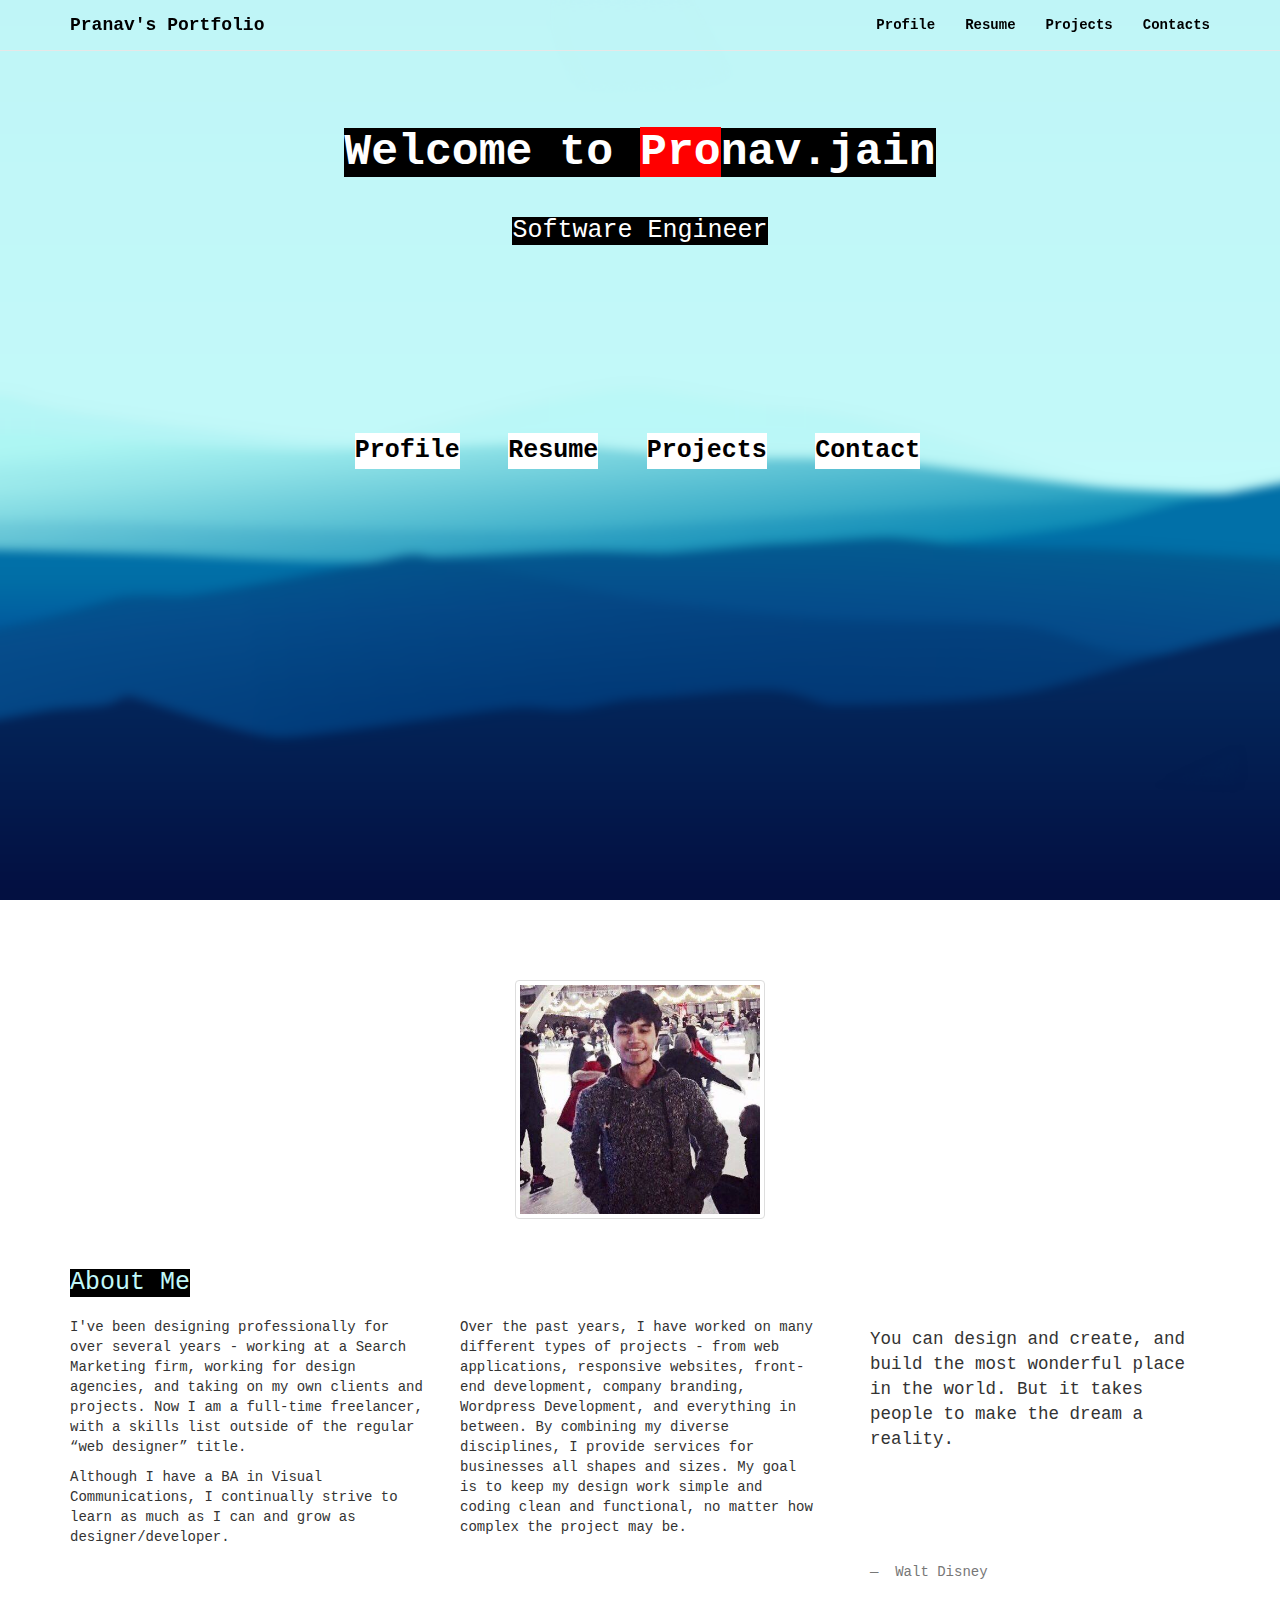
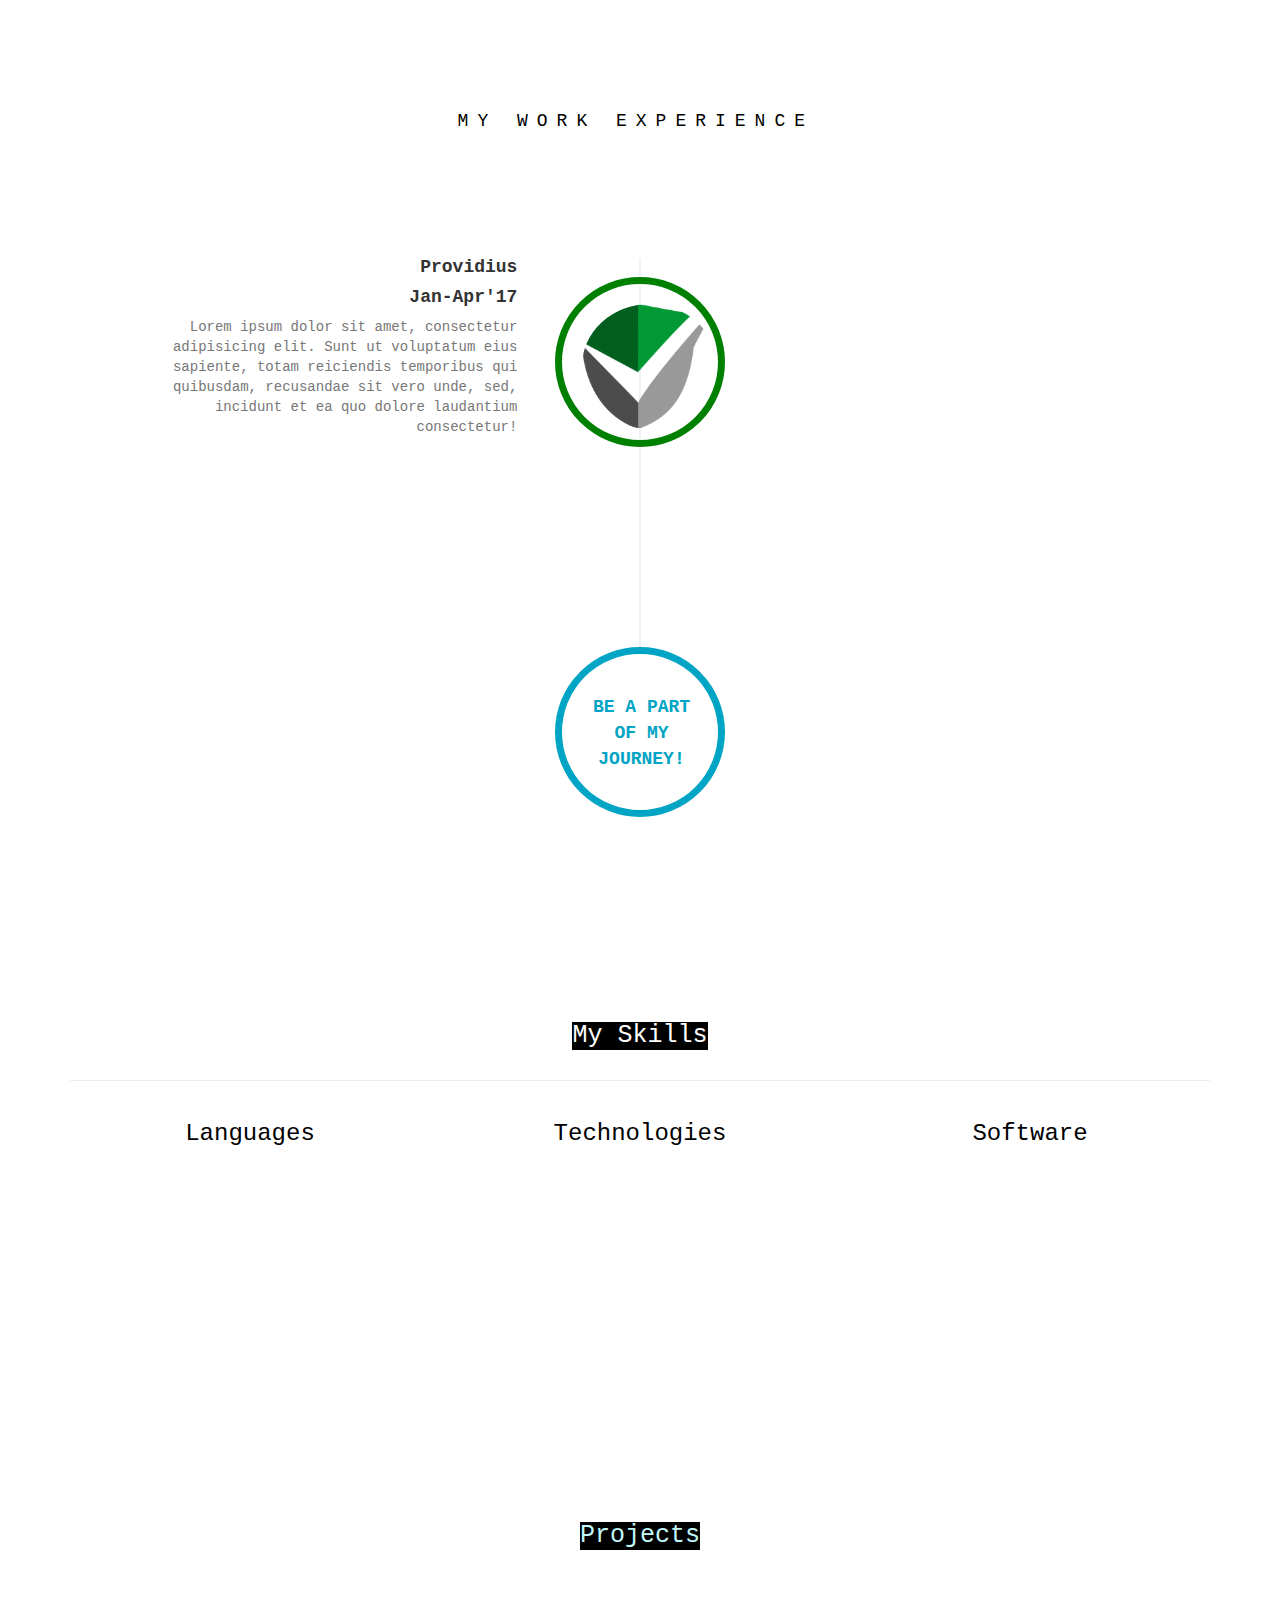
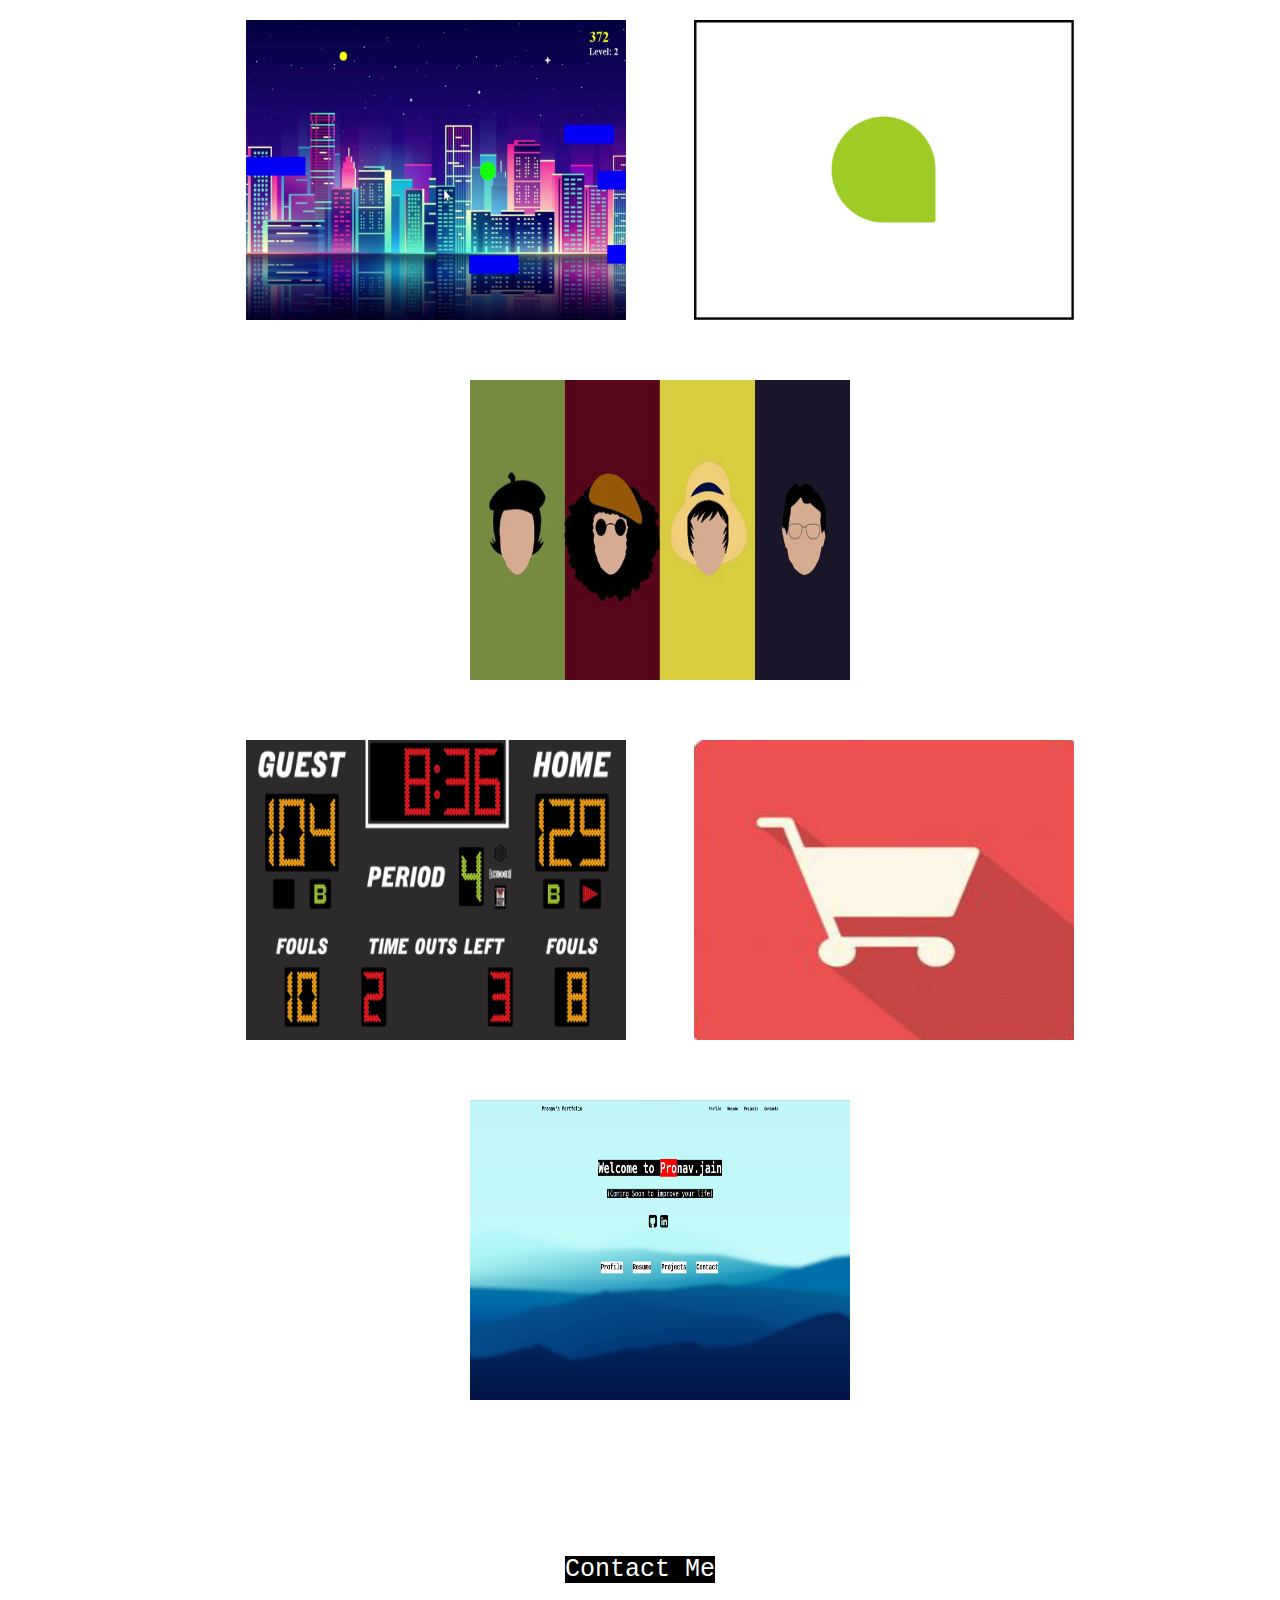
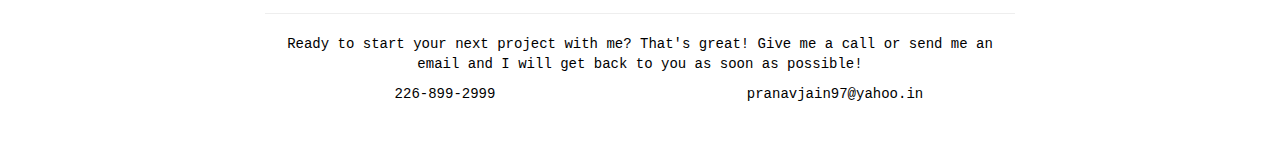
==== commit dfe4d324: "Maintained a theme" ====
--- a/index.html
+++ b/index.html
@@ -11,7 +11,7 @@
 
     <title>Pranav's Portfolio</title>
     <link href="css/bootstrap.min.css" rel="stylesheet">
-    <link href="css/stylish-portfolio.css" rel="stylesheet">
+    <link href="css/mySheet.css" rel="stylesheet">
     <link href="font-awesome/css/font-awesome.min.css" rel="stylesheet" type="text/css">
     <script src="https://oss.maxcdn.com/libs/html5shiv/3.7.0/html5shiv.js"></script>
     <script src="https://oss.maxcdn.com/libs/respond.js/1.4.2/respond.min.js"></script>
@@ -21,7 +21,8 @@
 
 <body>
 
- <!-- Navigation -->
+ <!------------------------------------------------------------ Navigation -------------------------------------------------------------->
+
 
   <nav id="mainNav" class="navbar navbar-default navbar-fixed-top">
         <div class="container">
@@ -56,13 +57,16 @@
     </nav>
 
 
-    <!-- Header -->
+  <!------------------------------------------------------------ Navigation -------------------------------------------------------------->
+
+  <!------------------------------------------------------------ Header ------------------------------------------------------------------>
+
     <header id="top" class="header">
         <div class="text-vertical-center"  >
             <div style="margin-top: 10%">
 
-            <h1>Welcome to <span>Pro</span>nav.jain  </h1><p>
-<h2> (Coming Soon to improve your life) </h2></p>
+            <h1 style="color:white">Welcome to <span>Pro</span>nav.jain  </h1><p>
+<h2 style="color:white"> Software Engineer </h2></p>
                           <ul class="social-buttons" id="demo1">
   <li>
 
@@ -100,7 +104,10 @@
 
     </header>
 
-    <!-- About -->
+  <!------------------------------------------------------------ Header ------------------------------------------------------------------>
+
+  <!------------------------------------------------------------ About ------------------------------------------------------------------->
+
     <section id="about" class="about">
         <div class="container">
 
@@ -142,14 +149,9 @@
 
                         </div>
                     </div>
-
-              <h2 class="section-title font-alt mb-70 mb-sm-40" style="margin-top:-10px">
-                        My Work Experience
-                    </h2>
-
-
-
-
+    <!-------------------------Work Experience --------------------------->
+
+              <h2 class="section-title font-alt mb-70 mb-sm-40" style="margin-top:-10px">My Work Experience </h2>
 
             <div class="row" style="margin-top:45px">
                 <div class="col-lg-12 text-center"  style="margin-top:-10px">
@@ -176,9 +178,9 @@
                             </div>
                         </li>
                         <li class="timeline-inverted">
-                            <div class="timeline-image ih-item circle colored effect1 wrapper" style="background-color:white; border:7px solid royalblue">
+                            <div class="timeline-image ih-item circle colored effect1 wrapper" style="background-color:white; border:7px solid #00a4c4">
                                 <div class="circle"></div>
-                               <h4 style=" text-transform: uppercase; font-weight: 700; text-align: center; margin-left: 3px; color:royalblue">
+                               <h4 style=" text-transform: uppercase; font-weight: 700; text-align: center; margin-left: 3px; color:#00a4c4">
                                    Be a Part
                                     <br>Of My
                                     <br>Journey!</h4>
@@ -194,194 +196,156 @@
         </div>
     </section>
 
-    <!-- Services -->
-    <!-- The circle icons use Font Awesome's stacked icon classes. For more information, visit http://fontawesome.io/examples/ -->
-    <section id="services" class="services bg-primary callout" style="margin-top:160px">
+   <!------------------------------------------------------------ About ------------------------------------------------------------------->
+
+
+   <!------------------------------------------------------------ Skills ------------------------------------------------------------------>
+
+    <section id="services" class="services bg-primary callout" style="margin-top:210px" >
         <div class="container">
             <div class="row">
                 <div class="col-lg-12 text-center" style="margin-top:-35px">
-                    <h2 class="section-heading">My Skills</h2>
+                    <h2 class="section-heading" style="color:white">My Skills</h2>
                     <hr class="primary" >
                 </div>
             </div>
         </div>
-        <div class="container">
+        <div class="container" style="color:black">
             <div class="row">
                 <div class="col-lg-4 col-md-6 text-center">
                     <div class="service-box">
-                      <i class="fa fa-3x fa-code"></i>
+                      <i class="fa fa-3x fa-code" ></i>
                         <h3>Languages</h3>
-                    
+
                     </div>
                 </div>
                 <div class="col-lg-4 col-md-6 text-center">
                     <div class="service-box">
-                         <i class="fa fa-3x fa-lightbulb-o text-primary sr-icons" style="color:white"></i>
+                         <i class="fa fa-3x fa-lightbulb-o text-primary sr-icons" style="color:black"></i>
                         <h3>Technologies</h3>
                         <p class="text-muted"></p>
                     </div>
                 </div>
                 <div class="col-lg-4 col-md-6 text-center">
                     <div class="service-box">
-                        <i class="fa fa-cog fa-spin fa-3x fa-fw" aria-hidden="true"></i>
-<span class="sr-only"></span>
+                        <i class="fa fa-cog fa-spin fa-3x fa-fw"aria-hidden="true"></i>
+                         <span class="sr-only"></span>
                         <h3>Software</h3>
                         <p class="text-muted"></p>
                     </div>
                 </div>
-               
-            </div>
-        </div>
+
+            </div>
+        </div>
+
+
     </section>
 
-    <!-- Callout -->
-
-    <!-- Portfolio -->
-    <section id="projects" class="portfolio" >
-            <div class="container" >
-
-<div class="row">
-                <div class="col-lg-12 text-center" style="margin-top:-10px">
-                  <h2 class="section-heading">Projects</h2>
-                   <hr class="primary" style=" border-top:1px solid darkgray;">
-                </div>
-            </div>
-                <br>
-
-        <div class="row text-center">
-            <div class="col-md-4 col-sm-4 " >
-
-		        <div class="well" id="well_1" >
-			    <img src="img/projects/bouncy.png" alt="" class="img-responsive center-block proj" >
-                <h3 class="moveUp">Bouncy</h3>
-		        </div>
-
-		    <div class="well" id="well_2" >
-			<article class="panel">
-				<div class="panel-body">
-    			  Lorem ipsum ne harum amet dolores soluta quisquam et minima dolor sunt ullam natus qui vel voluptatibus voluptates pariatur laborum inventore non molestias impedit explicabo nesciunt recusandae corrupti quae facilis cum sequi reprehenderit ea laboriosam doloribus asperiores perferendis.
-				 </div>
-			     </article>
-              <a href="https://github.com/pranavjain97/Bouncy-" class="btn btn-primary" style="margin-top:-10px; color:roy">Github</a>
-               </div>
-            </div>
-
-            <div class="col-md-4 col-sm-6 hero-feature">
-                <div class="well" id="well_1">
-			    <img src="img/projects/messaging.png" alt="" class="img-responsive center-block proj">
-                <h3 class="moveUp">Messenger</h3>
-		        </div>
-
-		    <div class="well" id="well_2">
-			<article class="panel">
-				<div class="panel-body">
-    			  Lorem e harum amet dolores soluta quisquam et minima dolor sunt ullam natus qui vel voluptatibus voluptates pariatur laborum inventore non molestias impedit explicabo nesciunt recusandae corrupti quae facilis cum sequi reprehenderit ea laboriosam doloribus asperiores perferendis.
-				 </div>
-			     </article>
-              <a href="https://github.com/pranavjain97/Messenger-Pro" class="btn btn-primary">Github</a>
-               </div>
-            </div>
-
-            <div class="col-md-4 col-sm-6 hero-feature">
-                        <div class="well" id="well_1">
-			    <img src="img/projects/music.png" alt="" class="img-responsive center-block proj">
-                <h3 class="moveUp">Musical Platform</h3>
-		        </div>
-
-		    <div class="well" id="well_2" style="margin-top:30px">
-			<article class="panel">
-				<div class="panel-body">
-    			  Lorem i neque ratione harum amet dolores soluta quisquam et minima dolor sunt ullam natus qui vel voluptatibus voluptates pariatur laborum inventore non molestias impedit explicabo nesciunt recusandae corrupti quae facilis cum sequi reprehenderit ea laboriosam doloribus asperiores perferendis.
-				 </div>
-			     </article>
-              <a href="https://github.com/pranavjain97/SyncUp" class="btn btn-primary">Github</a>
-               </div>
-            </div>
-        </div>
-
-
-            <div class="row text-center">
-            <div class="col-md-4 col-sm-4 ">
-
-		        <div class="well" id="well_1">
-			    <img src="img/projects/scoreBored.png" alt="" class="img-responsive center-block proj">
-                <h3 class="moveUp">ScoreBored</h3>
-		        </div>
-
-		    <div class="well" id="well_2">
-			<article class="panel">
-				<div class="panel-body">
-    			  Lorem ipsum ne harum amet dolores soluta quisquam et minima dolor sunt ullam natus qui vel voluptatibus voluptates pariatur laborum inventore non molestias impedit explicabo nesciunt recusandae corrupti quae facilis cum sequi reprehenderit ea laboriosam doloribus asperiores perferendis.
-				 </div>
-			     </article>
-              <a href="https://github.com/pranavjain97/ScoreBored" class="btn btn-primary" style="margin-top:-10px">Github</a>
-               </div>
-            </div>
-
-            <div class="col-md-4 col-sm-6 hero-feature">
-                <div class="well" id="well_1">
-			    <img src="img/projects/billingSystem.png" alt="" class="img-responsive center-block proj">
-                <h3 class="moveUp">Billing System</h3>
-		        </div>
-
-		    <div class="well" id="well_2">
-			<article class="panel">
-				<div class="panel-body">
-    			  Lorem e harum amet dolores soluta quisquam et minima dolor sunt ullam natus qui vel voluptatibus voluptates pariatur laborum inventore non molestias impedit explicabo nesciunt recusandae corrupti quae facilis cum sequi reprehenderit ea laboriosam doloribus asperiores perferendis.
-				 </div>
-			     </article>
-              <a href="https://github.com/pranavjain97/Billing-System-" class="btn btn-primary">Github</a>
-               </div>
-            </div>
-
-            <div class="col-md-4 col-sm-6 hero-feature">
-                        <div class="well" id="well_1">
-			    <img src="img/projects/website.png" alt="" class="img-responsive center-block proj">
-                <h3 class="moveUp">Personal Website</h3>
-		        </div>
-
-		    <div class="well" id="well_2">
-			<article class="panel">
-				<div class="panel-body">
-    			  Lorem i neque ratione harum amet dolores soluta quisquam et minima dolor sunt ullam natus qui vel voluptatibus voluptates pariatur laborum inventore non molestias impedit explicabo nesciunt recusandae corrupti quae facilis cum sequi reprehenderit ea laboriosam doloribus asperiores perferendis.
-				 </div>
-			     </article>
-              <a href="https://github.com/pranavjain97/pranavjain97.github.io" class="btn btn-primary">Github</a>
-               </div>
-            </div>
-
-
-            </div>
-
-
-
-
-
-
-
-
-
-            </div>
+ <!------------------------------------------------------------ Skills ------------------------------------------------------------------>
+
+
+ <!------------------------------------------------------------ Projects ---------------------------------------------------------------->
+
+    <section id="projects" class="portfolio" style="margin-top:65px">
+
+
+  <div class="col-lg-12 text-center" style="margin-bottom:66px">
+      <h2 class="section-heading">Projects</h2>
+        <ul class="grid cs-style-3" style="margin-top:30px">
+       <li>
+          <figure>
+            <img src="img/projects/bouncy.png" class="proj" alt="img01">
+            <figcaption>
+              <h3>Bouncy</h3>
+              <h5>Arcade Java Game</h5>
+                <a href="#portfolioModal1" class="portfolio-link" data-toggle="modal">Take a look</a>
+            </figcaption>
+          </figure>
+        </li>
+
+                <li>
+          <figure>
+            <img src="img/projects/messaging.png" class="proj" alt="img02">
+            <figcaption>
+              <h3>Messenger Pro</h3>
+              <h5>A simple Messaging app</h5>
+               <a href="#portfolioModal3" class="portfolio-link" data-toggle="modal">Take a look</a>
+            </figcaption>
+          </figure>
+        </li>
+
+          <li>
+          <figure>
+            <img src="img/projects/music.png" class="proj">
+            <figcaption>
+              <h3>Sync Up</h3>
+              <h5>Social Network for <br>Musicians</h5>
+                <a href="#portfolioModal2" class="portfolio-link" data-toggle="modal">Take a look</a>
+            </figcaption>
+          </figure>
+        </li>
+
+
+
+            <br>
+
+            <li>
+          <figure>
+            <img src="img/projects/scoreBored.png" class="proj" alt="img03">
+            <figcaption>
+              <h3>ScoreBored</h3>
+              <h5>Silent judger- Android App</h5>
+                <a href="#portfolioModal4" class="portfolio-link" data-toggle="modal">Take a look</a>
+            </figcaption>
+          </figure>
+        </li>
+
+               <li>
+          <figure>
+            <img src="img/projects/billingSystem.png" class="proj" alt="img03">
+            <figcaption>
+              <h3>Billing System</h3>
+              <h5>A multiplatform Cashier</h5>
+               <a href="#portfolioModalBilling" class="portfolio-link" data-toggle="modal">Take a look</a>
+            </figcaption>
+          </figure>
+        </li>
+
+               <li>
+          <figure>
+            <img src="img/projects/website.png" class="proj" alt="img03">
+            <figcaption>
+              <h3>Personl Website</h3>
+              <h5>My portfolio</h5>
+               <a href="#portfolioModal6" class="portfolio-link" data-toggle="modal">Take a look</a>
+            </figcaption>
+          </figure>
+        </li>
+        </ul>
+
+  </div>
 
     </section>
 
-
-    <!-- Contact -->
-    <section id="contact" class="contactBack" >
-          <div class="container">
+  <!------------------------------------------------------------ Projects ---------------------------------------------------------------->
+
+  <!------------------------------------------------------------ Contact ---------------------------------------------------------------->
+
+    <section id="contact" class="contactBack"  >
+          <div class="container" style="margin-top:30px; margin-bottom: 30px">
             <div class="row">
                 <div class="col-lg-8 col-lg-offset-2 text-center">
-                    <h2 class="section-heading">Let's Get In Touch!</h2>
+                    <h2 class="section-heading" style="color:white">Contact Me</h2>
                     <hr class="primary">
-                    <p>Ready to start your next project with us? That's great! Give us a call or send us an email and we will get back to you as soon as possible!</p>
-                </div>
-                <div class="col-lg-4 col-lg-offset-2 text-center">
+                    <p style="color:black">Ready to start your next project with me? That's great! Give me a call or send me an email and I will get back to you as soon as possible!</p>
+                </div>
+                <div class="col-lg-4 col-lg-offset-2 text-center" style="color:black">
                     <i class="fa fa-phone fa-3x sr-contact"></i>
                     <p>226-899-2999</p>
                 </div>
-                <div class="col-lg-4 text-center">
+                <div class="col-lg-4 text-center" style="color:black">
                     <i class="fa fa-envelope-o fa-3x sr-contact"></i>
-                    <p><a style="color:white" href="pranavjain97@yahoo.in">pranavjain97@yahoo.in</a></p>
+                    <p style="color:black" ><a href="pranavjain97@yahoo.in" style="color:black">pranavjain97@yahoo.in</a></p>
                 </div>
             </div>
         </div>
@@ -390,9 +354,251 @@
     </section>
 
 
+
+  <!------------------------------------------------------------ Contact ---------------------------------------------------------------->
+
+ <!------------------------------------------------------------ Project Modals ---------------------------------------------------------------->
+
+ <div class="portfolio-modal modal fade" id="portfolioModal1" tabindex="-1" role="dialog" aria-hidden="true">
+        <div class="modal-content">
+            <div class="close-modal" data-dismiss="modal">
+                <div class="lr">
+                    <div class="rl">
+                    </div>
+                </div>
+            </div>
+            <div class="container">
+                <div class="row">
+                    <div class="col-lg-8 col-lg-offset-2">
+                        <div class="modal-body">
+                            <h2>Bouncy</h2>
+                            <hr class="star-primary">
+                            <img src="img/portfolio/cabin.png" class="img-responsive img-centered" alt="">
+                            <p>Use this area of the page to describe your project. The icon above is part of a free icon set by <a href="https://sellfy.com/p/8Q9P/jV3VZ/">Flat Icons</a>. On their website, you can download their free set with 16 icons, or you can purchase the entire set with 146 icons for only $12!</p>
+                            <ul class="list-inline item-details">
+                                <li>Client:
+                                    <strong><a href="http://startbootstrap.com">Start Bootstrap</a>
+                                    </strong>
+                                </li>
+                                <li>Date:
+                                    <strong><a href="http://startbootstrap.com">April 2014</a>
+                                    </strong>
+                                </li>
+                                <li>Service:
+                                    <strong><a href="http://startbootstrap.com">Web Development</a>
+                                    </strong>
+                                </li>
+                            </ul>
+                            <button type="button" class="btn btn-default" data-dismiss="modal"><i class="fa fa-times"></i> Close</button>
+                        </div>
+                    </div>
+                </div>
+            </div>
+        </div>
+    </div>
+
+ <div class="portfolio-modal modal fade" id="portfolioModal2" tabindex="-1" role="dialog" aria-hidden="true">
+        <div class="modal-content">
+            <div class="close-modal" data-dismiss="modal">
+                <div class="lr">
+                    <div class="rl">
+                    </div>
+                </div>
+            </div>
+            <div class="container">
+                <div class="row">
+                    <div class="col-lg-8 col-lg-offset-2">
+                        <div class="modal-body">
+                            <h2>Messenger-Pro</h2>
+                            <hr class="star-primary">
+                            <img src="img/portfolio/cabin.png" class="img-responsive img-centered" alt="">
+                            <p>Use this area of the page to describe your project. The icon above is part of a free icon set by <a href="https://sellfy.com/p/8Q9P/jV3VZ/">Flat Icons</a>. On their website, you can download their free set with 16 icons, or you can purchase the entire set with 146 icons for only $12!</p>
+                            <ul class="list-inline item-details">
+                                <li>Client:
+                                    <strong><a href="http://startbootstrap.com">Start Bootstrap</a>
+                                    </strong>
+                                </li>
+                                <li>Date:
+                                    <strong><a href="http://startbootstrap.com">April 2014</a>
+                                    </strong>
+                                </li>
+                                <li>Service:
+                                    <strong><a href="http://startbootstrap.com">Web Development</a>
+                                    </strong>
+                                </li>
+                            </ul>
+                            <button type="button" class="btn btn-default" data-dismiss="modal"><i class="fa fa-times"></i> Close</button>
+                        </div>
+                    </div>
+                </div>
+            </div>
+        </div>
+    </div>
+
+ <div class="portfolio-modal modal fade" id="portfolioModal3" tabindex="-1" role="dialog" aria-hidden="true">
+        <div class="modal-content">
+            <div class="close-modal" data-dismiss="modal">
+                <div class="lr">
+                    <div class="rl">
+                    </div>
+                </div>
+            </div>
+            <div class="container">
+                <div class="row">
+                    <div class="col-lg-8 col-lg-offset-2">
+                        <div class="modal-body">
+                            <h2>Muser</h2>
+                            <hr class="star-primary">
+                            <img src="img/portfolio/cabin.png" class="img-responsive img-centered" alt="">
+                            <p>Use this area of the page to describe your project. The icon above is part of a free icon set by <a href="https://sellfy.com/p/8Q9P/jV3VZ/">Flat Icons</a>. On their website, you can download their free set with 16 icons, or you can purchase the entire set with 146 icons for only $12!</p>
+                            <ul class="list-inline item-details">
+                                <li>Client:
+                                    <strong><a href="http://startbootstrap.com">Start Bootstrap</a>
+                                    </strong>
+                                </li>
+                                <li>Date:
+                                    <strong><a href="http://startbootstrap.com">April 2014</a>
+                                    </strong>
+                                </li>
+                                <li>Service:
+                                    <strong><a href="http://startbootstrap.com">Web Development</a>
+                                    </strong>
+                                </li>
+                            </ul>
+                            <button type="button" class="btn btn-default" data-dismiss="modal"><i class="fa fa-times"></i> Close</button>
+                        </div>
+                    </div>
+                </div>
+            </div>
+        </div>
+    </div>
+
+ <div class="portfolio-modal modal fade" id="portfolioModal4" tabindex="-1" role="dialog" aria-hidden="true">
+        <div class="modal-content">
+            <div class="close-modal" data-dismiss="modal">
+                <div class="lr">
+                    <div class="rl">
+                    </div>
+                </div>
+            </div>
+            <div class="container">
+                <div class="row">
+                    <div class="col-lg-8 col-lg-offset-2">
+                        <div class="modal-body">
+                            <h2>Scorebored</h2>
+                            <hr class="star-primary">
+                            <img src="img/portfolio/cabin.png" class="img-responsive img-centered" alt="">
+                            <p>Use this area of the page to describe your project. The icon above is part of a free icon set by <a href="https://sellfy.com/p/8Q9P/jV3VZ/">Flat Icons</a>. On their website, you can download their free set with 16 icons, or you can purchase the entire set with 146 icons for only $12!</p>
+                            <ul class="list-inline item-details">
+                                <li>Client:
+                                    <strong><a href="http://startbootstrap.com">Start Bootstrap</a>
+                                    </strong>
+                                </li>
+                                <li>Date:
+                                    <strong><a href="http://startbootstrap.com">April 2014</a>
+                                    </strong>
+                                </li>
+                                <li>Service:
+                                    <strong><a href="http://startbootstrap.com">Web Development</a>
+                                    </strong>
+                                </li>
+                            </ul>
+                            <button type="button" class="btn btn-default" data-dismiss="modal"><i class="fa fa-times"></i> Close</button>
+                        </div>
+                    </div>
+                </div>
+            </div>
+        </div>
+    </div>
+
+ <div class="portfolio-modal modal fade" id="portfolioModalBilling" tabindex="-1" role="dialog" aria-hidden="true">
+        <div class="modal-content">
+            <div class="close-modal" data-dismiss="modal">
+                <div class="lr">
+                    <div class="rl">
+                    </div>
+                </div>
+            </div>
+            <div class="container">
+                <div class="row">
+                    <div class="col-lg-8 col-lg-offset-2">
+                        <div class="modal-body">
+                            <h2>Billing System</h2>
+                            <hr class="star-primary">
+                            <img src="img/portfolio/cabin.png" class="img-responsive img-centered" alt="">
+                            <p>A desktop application which allows admins and customers to Search, Modify, Copy, Add and Delete records separately. It is flexible to be used by Hotels/Supermarkets and similar fields and easy to personalise for your own field.
+
+I created this application as my high school project to apply the concepts of file handling and everything we had been taught in C++ till that point. I was tired of studying the theory behind different searching and sorting algorithms and wanted to create a real world project using my knowledge. This was the first ever project I created which sparked my interest in this field. The icon above is part of a free icon set by <a href="https://sellfy.com/p/8Q9P/jV3VZ/">Flat Icons</a>. On their website, you can download their free set with 16 icons, or you can purchase the entire set with 146 icons for only $12!</p>
+                            <ul class="list-inline item-details">
+                                <li>Client:
+                                    <strong><a href="http://startbootstrap.com">Start Bootstrap</a>
+                                    </strong>
+                                </li>
+                                <li>Date:
+                                    <strong><a href="http://startbootstrap.com">April 2014</a>
+                                    </strong>
+                                </li>
+                                <li>Service:
+                                    <strong><a href="http://startbootstrap.com">Web Development</a>
+                                    </strong>
+                                </li>
+                            </ul>
+                            <button type="button" class="btn btn-default" data-dismiss="modal"><i class="fa fa-times"></i> Close</button>
+                        </div>
+                    </div>
+                </div>
+            </div>
+        </div>
+    </div>
+
+ <div class="portfolio-modal modal fade" id="portfolioModal6" tabindex="-1" role="dialog" aria-hidden="true">
+        <div class="modal-content">
+            <div class="close-modal" data-dismiss="modal">
+                <div class="lr">
+                    <div class="rl">
+                    </div>
+                </div>
+            </div>
+            <div class="container">
+                <div class="row">
+                    <div class="col-lg-8 col-lg-offset-2">
+                        <div class="modal-body">
+                            <h2>Personal Website</h2>
+                            <hr class="star-primary">
+                            <img src="img/portfolio/cabin.png" class="img-responsive img-centered" alt="">
+                            <p>Use this area of the page to describe your project. The icon above is part of a free icon set by <a href="https://sellfy.com/p/8Q9P/jV3VZ/">Flat Icons</a>. On their website, you can download their free set with 16 icons, or you can purchase the entire set with 146 icons for only $12!</p>
+                            <ul class="list-inline item-details">
+                                <li>Client:
+                                    <strong><a href="http://startbootstrap.com">Start Bootstrap</a>
+                                    </strong>
+                                </li>
+                                <li>Date:
+                                    <strong><a href="http://startbootstrap.com">April 2014</a>
+                                    </strong>
+                                </li>
+                                <li>Service:
+                                    <strong><a href="http://startbootstrap.com">Web Development</a>
+                                    </strong>
+                                </li>
+                            </ul>
+                            <button type="button" class="btn btn-default" data-dismiss="modal"><i class="fa fa-times"></i> Close</button>
+                        </div>
+                    </div>
+                </div>
+            </div>
+        </div>
+    </div>
+
+
+ <!------------------------------------------------------------ Project Modals ---------------------------------------------------------------->
+
+  <!---------------------------------------Script files in the end to make the website faster ------------------------------------------->
 
     <!-- jQuery -->
     <script src="js/jquery.js"></script>
+ <script src="scrolling-nav.js"></script>
+
+
 
     <!-- Bootstrap Core JavaScript -->
     <script src="js/bootstrap.min.js"></script>
@@ -442,8 +648,37 @@
     });
 window.sr = ScrollReveal();
     sr.reveal('.fooReveal', { container: '.fooContainer' });
+
+     $(document).ready(function() {
+    $("[rel='tooltip']").tooltip();
+
+    $('.thumbnail').hover(
+        function(){
+            $(this).find('.caption').slideDown(250); //.fadeIn(250)
+        },
+        function(){
+            $(this).find('.caption').slideUp(250); //.fadeOut(205)
+        }
+    );
+ });
     </script>
-<script src="js/scrollreveal.min.js"></script>
+ <script>
+
+      $(document).ready(function() {
+    $("[rel='tooltip']").tooltip();
+
+    $('.thumbnail').hover(
+        function(){
+            $(this).find('.caption').slideDown(250); //.fadeIn(250)
+        },
+        function(){
+            $(this).find('.caption').slideUp(250); //.fadeOut(205)
+        }
+    );
+ });
+
+ </script>
+
 </body>
 
 </html>
--- a/css/mySheet.css
+++ b/css/mySheet.css
@@ -0,0 +1,663 @@
+/*!
+ * Start Bootstrap - Stylish Portfolio (http://startbootstrap.com/)
+ * Copyright 2013-2016 Start Bootstrap
+ * Licensed under MIT (https://github.com/BlackrockDigital/startbootstrap/blob/gh-pages/LICENSE)
+ */
+
+/* Global Styles */
+@import url(http://weloveiconfonts.com/api/?family=brandico);
+
+html,
+body {
+    width: 100%;
+    height: 100%;
+    position:relative !important;
+    font-family: monaco, monospace;
+}
+
+.text-vertical-center {
+    display: table-cell;
+    text-align: center;
+    vertical-align:60%;
+
+}
+
+.text-vertical-center h1 {
+    margin-top: 0;
+    padding: 0;
+    font-size: 3.2em;
+    font-weight: 700;
+}
+
+
+/* Custom Horizontal Rule */
+
+hr.small {
+    max-width: 100px;
+}
+
+/* Side Menu */
+
+
+#menu-toggle {
+    z-index: 1;
+    position:relative;
+    top: 0;
+    right: 0;
+}
+
+
+
+
+.toggle {
+    margin: 5px 5px 0 0;
+}
+
+/************************************* Header ***************************************/
+
+.header {
+    display: table;
+    position: relative;
+    width: 100%;
+    height: 100%;
+    background: url(../img/bg.png) no-repeat center center scroll;
+    -webkit-background-size: cover;
+    -moz-background-size: cover;
+    background-size: cover;
+
+
+    background-attachment: fixed;
+    background-position: center;
+    background-repeat: no-repeat;
+    background-size: cover;
+}
+
+/*************************************** About ****************************************/
+
+.about {
+    padding: 50px 0;
+}
+
+/************ Work Experience ***********/
+
+.section-title {
+    margin-bottom: 70px;
+    margin-left: 34%;
+    font-size: 18px;
+    font-weight: 400;
+    text-transform: uppercase;
+    text-align: center;
+    letter-spacing: 0.5em;
+    line-height: 1.4;
+    font-family: Courier;
+    background-color: white;
+    color:black;
+}
+
+.timeline {
+  list-style: none;
+  padding: 0;
+  position: relative;
+  z-index:0;
+}
+.timeline:before {
+  top: 0;
+  bottom: 0;
+  position: absolute;
+  content: "";
+  width: 2px;
+  background-color: #f1f1f1;
+  left: 40px;
+  margin-left: -1.5px;
+}
+.timeline > li {
+  margin-bottom: 50px;
+  position: relative;
+  min-height: 70px;
+}
+.timeline > li:before,
+.timeline > li:after {
+  content: " ";
+  display: table;
+}
+.timeline > li:after {
+  clear: both;
+}
+.timeline > li .timeline-panel {
+  width: 100%;
+  float: right;
+  padding: 0 20px 0 100px;
+  position: relative;
+  text-align: left;
+}
+.timeline > li .timeline-panel:before {
+  border-left-width: 0;
+  border-right-width: 15px;
+  left: -15px;
+  right: auto;
+}
+.timeline > li .timeline-panel:after {
+  border-left-width: 0;
+  border-right-width: 14px;
+  left: -14px;
+  right: auto;
+}
+.timeline > li .timeline-image {
+  left: 0;
+  margin-left: 0;
+  width: 90px;
+  height: 90px;
+  position: absolute;
+  bottom:10px;
+  z-index: 100;
+  background-color: transparent;
+  color: white;
+  border-radius: 90%;
+  border: 7px solid #f1f1f1;
+  text-align: center;
+}
+.timeline > li .timeline-image h4 {
+  font-size: 10px;
+  margin-top: 10px;
+  line-height: 40px;
+}
+.timeline > li.timeline-inverted > .timeline-panel {
+  float: right;
+  text-align: left;
+  padding: 0 20px 0 100px;
+}
+.timeline > li.timeline-inverted > .timeline-panel:before {
+  border-left-width: 0;
+  border-right-width: 15px;
+  left: -15px;
+  right: auto;
+}
+.timeline > li.timeline-inverted > .timeline-panel:after {
+  border-left-width: 0;
+  border-right-width: 14px;
+  left: -14px;
+  right: auto;
+}
+.timeline > li:last-child {
+  margin-bottom: 0;
+}
+.timeline .timeline-heading h4 {
+  margin-top: 0;
+  color: inherit;
+    font-weight:bold;
+}
+.timeline .timeline-heading h4.subheading {
+  text-transform: none;
+}
+.timeline .timeline-body > p,
+.timeline .timeline-body > ul {
+  margin-bottom: 0;
+}
+@media (min-width: 768px) {
+  .timeline:before {
+    left: 50%;
+  }
+  .timeline > li {
+    margin-bottom: 90px;
+    min-height: 100px;
+  }
+  .timeline > li .timeline-panel {
+    width: 41%;
+    float: left;
+    padding: 0 20px 20px 30px;
+    text-align: right;
+  }
+  .timeline > li .timeline-image {
+    width: 100px;
+    height: 100px;
+    left: 50%;
+    margin-left: -50px;
+  }
+  .timeline > li .timeline-image h4 {
+    font-size: 13px;
+    margin-top: 16px;
+    line-height: 18px;
+  }
+  .timeline > li.timeline-inverted > .timeline-panel {
+    float: right;
+    text-align: left;
+    padding: 0 30px 20px 20px;
+  }
+}
+@media (min-width: 992px) {
+  .timeline > li {
+    min-height: 150px;
+  }
+  .timeline > li .timeline-panel {
+    padding: 0 20px 20px;
+  }
+  .timeline > li .timeline-image {
+    width: 150px;
+    height: 150px;
+    margin-left: -75px;
+  }
+  .timeline > li .timeline-image h4 {
+    font-size: 18px;
+    margin-top: 30px;
+    line-height: 26px;
+  }
+  .timeline > li.timeline-inverted > .timeline-panel {
+    padding: 0 20px 20px;
+  }
+}
+@media (min-width: 1200px) {
+  .timeline > li {
+    min-height: 170px;
+  }
+  .timeline > li .timeline-panel {
+    padding: 0 20px 20px 100px;
+  }
+  .timeline > li .timeline-image {
+    width: 170px;
+    height: 170px;
+    margin-left: -85px;
+  }
+  .timeline > li .timeline-image h4 {
+    margin-top: 40px;
+  }
+  .timeline > li.timeline-inverted > .timeline-panel {
+    padding: 0 100px 20px 20px;
+  }
+}
+
+.img-circle {
+    border-radius: 50%;
+    margin-left: 20px;
+    margin-top: 20px;
+    width: 135px;
+}
+
+
+.tilesSpace{
+    margin-top:28px;
+}
+
+.proj{
+        width:380px;
+        height:300px;
+
+    }
+/*
+.line {
+    width:1px;
+    height:100px;
+    color:#000;
+    background:#000;
+    margin-left:250px;
+    animation: line 5s  ease-in-out 2s infinite;
+} */
+
+
+.circle {
+    line-height:100px;
+    width: 100px;
+    border-radius:50px;
+    height: 100px;
+
+    position: relative;
+    animation: mymove 5s  ease-in-out 2s infinite;
+    position:absolute;
+    top:100px;
+    left:200px;
+}
+
+
+/* Chrome, Safari, Opera */
+@keyframes line {
+    0% { height:100px}
+    50% { height:200px}
+    100% { height:100px}
+}
+
+@keyframes mymove {
+    0% { top:100px}
+    50% { top:200px}
+    100% { top:100px}
+}
+
+
+
+
+/******************* Skills ********************/
+
+
+.callout {
+    display: table;
+    position: relative;
+    width: 100%;
+    height:50%;
+
+    background: url(../img/projectsBg.png) no-repeat center center scroll;
+    -webkit-background-size: cover;
+    -moz-background-size: cover;
+    background-size: cover;
+
+
+    background-attachment: fixed;
+    background-position: center;
+    background-repeat: no-repeat;
+    background-size: cover;
+}
+
+.services {
+    padding: 50px 0;
+}
+
+.service-item {
+    margin-bottom: 30px;
+}
+
+
+
+/* Footer */
+
+footer {
+    padding: 100px 0;
+}
+
+#to-top {
+  display: none;
+  position: fixed;
+  bottom: 5px;
+  right: 5px;
+}
+
+h1, h2 {
+  display: inline-block;
+  background: black;
+ color:#c1f8f9;
+}
+
+.link{ display:inline-block;
+  background: white;
+ color:black;
+      font-size:25px;
+    font-family:Courier;
+      position:relative;
+      margin:auto;
+   }
+
+
+.robot1{ display:inline-block;
+  background-color: white;
+    color:black;
+   }
+
+.robot2{ display:inline-block;
+
+    color:black;
+    font-weight: bold;
+
+   }
+
+
+a:visited{ color:black;
+            text-decoration:none; }
+a{text-decoration:none; }
+h1 {
+  font-size: 40px
+}
+h2 {
+  font-size: 25px;
+}
+span {
+  background: red;
+}
+
+.list-inline>li {
+    display: inline-block;
+    padding-right: 20px;
+    padding-left: 20px;
+}
+
+
+/************************** PROJECTS *************************/
+
+.flickeringElementFix {
+  -webkit-backface-visibility: hidden;
+  backface-visibility: hidden;
+}
+
+.grid li {
+
+
+	display: inline-block;
+	width: 440px;
+	margin: 0;
+	padding: 30px;
+	text-align: left;
+	position: relative;
+}
+
+.grid figure {
+	margin: 0;
+	position: relative;
+}
+
+.grid figure img {
+	max-width: 100%;
+	display: block;
+	position: relative;
+}
+
+.grid figcaption {
+	position: absolute;
+	top: 0px;
+	left: 0;
+	padding: 20px;
+	border-top: 1px solid white;
+	background: black;
+	color: #00A4C4;
+	/* ed4e6e;*/
+}
+
+.grid figcaption h3 {
+	margin: 0;
+	padding: 0;
+	color: #fff;
+}
+
+
+.grid figcaption a {
+	text-align: center;
+	padding: 5px 10px;
+	border-radius: 2px;
+	display: inline-block;
+	background: #00A4C4;
+	color: #fff;
+}
+
+.cs-style-3 figure {
+	overflow: hidden;
+}
+
+.cs-style-3 figure img {
+	-webkit-transition: -webkit-transform 0.4s;
+	-moz-transition: -moz-transform 0.4s;
+	transition: transform 0.4s;
+}
+
+.cs-style-3 figure:hover img {
+	-webkit-transform: translateY(-50px);
+	-moz-transform: translateY(-50px);
+	-ms-transform: translateY(-50px);
+	transform: translateY(-50px);
+}
+
+.cs-style-3 figcaption {
+	height: 100px;
+	width: 100%;
+	top: auto;
+	bottom: 0;
+	opacity: 0;
+	-webkit-transform: translateY(100%);
+	-moz-transform: translateY(100%);
+	-ms-transform: translateY(100%);
+	transform: translateY(100%);
+	-webkit-transition: -webkit-transform 0.4s, opacity 0.1s 0.3s;
+	-moz-transition: -moz-transform 0.4s, opacity 0.1s 0.3s;
+	transition: transform 0.4s, opacity 0.1s 0.3s;
+}
+
+.cs-style-3 figure:hover figcaption {
+	opacity: 1;
+	-webkit-transform: translateY(0px);
+	-moz-transform: translateY(0px);
+	-ms-transform: translateY(0px);
+	transform: translateY(0px);
+	-webkit-transition: -webkit-transform 0.4s, opacity 0.1s;
+	-moz-transition: -moz-transform 0.4s, opacity 0.1s;
+	transition: transform 0.4s, opacity 0.1s;
+}
+
+.cs-style-3 figcaption a {
+	position: absolute;
+	bottom: 20px;
+	right: 20px;
+}
+
+.portfolio-modal .modal-content {
+  border-radius: 0;
+  /*background-clip: border-box;*/
+  /*-webkit-box-shadow: none;*/
+  /*box-shadow: none;*/
+  /*border: none;*/
+  height:92%;
+    width:70%;
+    margin-left:16%;
+
+    margin-top:2%;
+    margin-bottom: 2%;
+  /*padding: 100px;*/
+  text-align: center;
+}
+.portfolio-modal .modal-content h2 {
+  margin: 0;
+  font-size: 3em;
+}
+.portfolio-modal .modal-content img {
+  margin-bottom: 30px;
+}
+.portfolio-modal .modal-content .item-details {
+  margin: 30px 0;
+}
+.portfolio-modal .close-modal {
+  position: absolute;
+  width: 75px;
+  height: 75px;
+  background-color: transparent;
+  top: 25px;
+  right: 25px;
+  cursor: pointer;
+}
+.portfolio-modal .close-modal:hover {
+  opacity: 0.3;
+}
+.portfolio-modal .close-modal .lr {
+  height: 75px;
+  width: 1px;
+  margin-left: 35px;
+  background-color: #2C3E50;
+  transform: rotate(45deg);
+  -ms-transform: rotate(45deg);
+  /* IE 9 */
+  -webkit-transform: rotate(45deg);
+  /* Safari and Chrome */
+  z-index: 1051;
+}
+.portfolio-modal .close-modal .lr .rl {
+  height: 75px;
+  width: 1px;
+  background-color: #2C3E50;
+  transform: rotate(90deg);
+  -ms-transform: rotate(90deg);
+  /* IE 9 */
+  -webkit-transform: rotate(90deg);
+  /* Safari and Chrome */
+  z-index: 1052;
+}
+.portfolio-modal .modal-backdrop {
+  opacity: 0;
+  display: none;
+}
+
+/*************************** CONTACT ME *****************************/
+
+.contactBack{
+    display: table;
+    width: 100%;
+
+    color: #fff;
+    background: url(../img/projectsBg.png) center center scroll;
+    -webkit-background-size: cover;
+    -moz-background-size: cover;
+    background-size: cover;
+    -o-background-size: cover;
+
+}
+
+
+    .wrapper {
+    text-align:center;
+    font-size:20px;
+    color:#fff;
+    position:relative;
+}
+
+
+/******************* Social Buttons ********************/
+[class*="brandico-"]:before {
+  font-family: 'brandico', sans-serif;
+}
+
+ul.social-buttons {
+  text-align: center;
+/*position:absolute;*/
+    margin-top: 2%;
+    margin-left:-1.5%;
+    width: 100%;
+
+}
+
+ul.social-buttons li {
+  display: inline-block;
+
+}
+
+ul.social-buttons li a {
+  width: 47px;
+  height: 47px;
+  display: block;
+  border-radius: 50px;
+  text-decoration: none;
+  font-size: 30px;
+  line-height: 60px;
+  color: white;
+}
+
+
+ul.social-buttons li a.brandico-linkedin {
+  background-color:white;
+  color:black;
+}
+
+ul.social-buttons li a.brandico-github {
+  background-color:black;
+}
+/*Demo 1*/
+ul#demo1 li a {
+  transition: transform 0.2s linear;
+}
+
+ul#demo1 li:hover a {
+  transform: translateY(-10px); }
+
+.navbar-default{
+
+    background-color:transparent;
+}
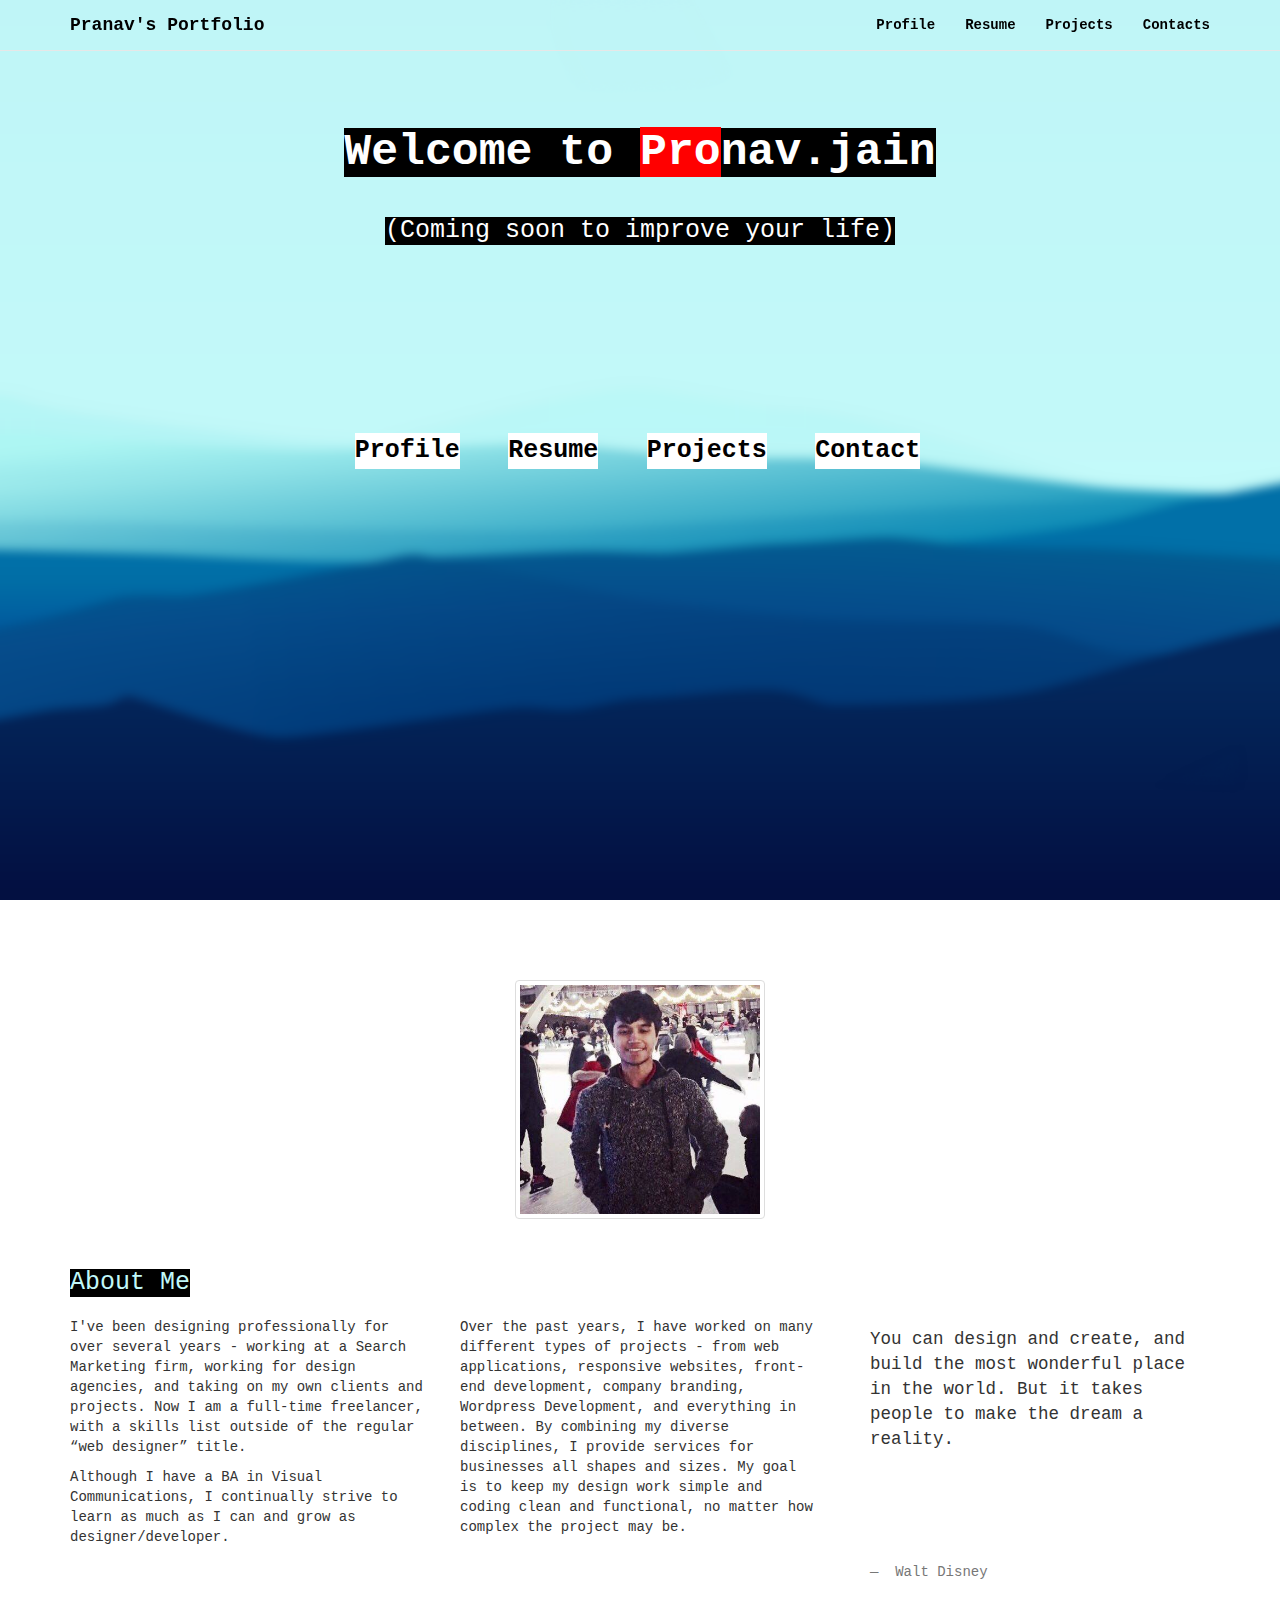
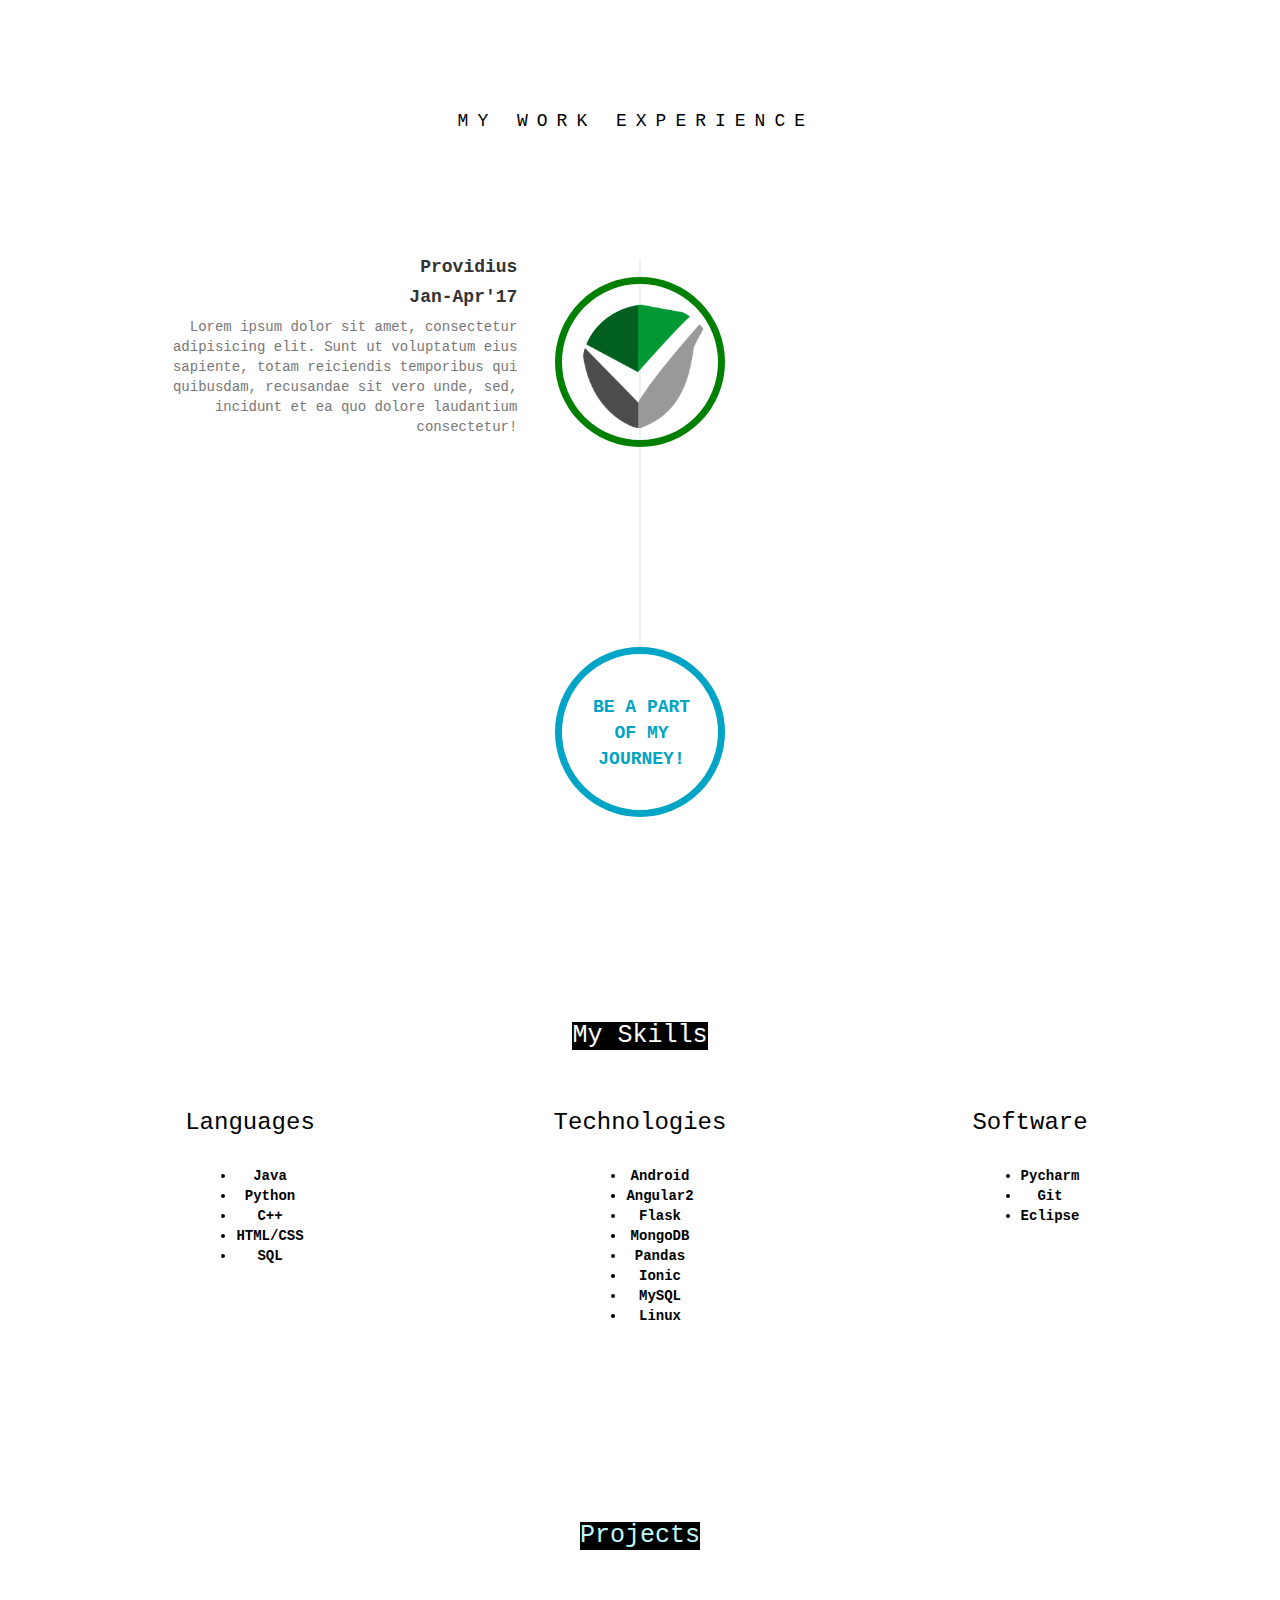
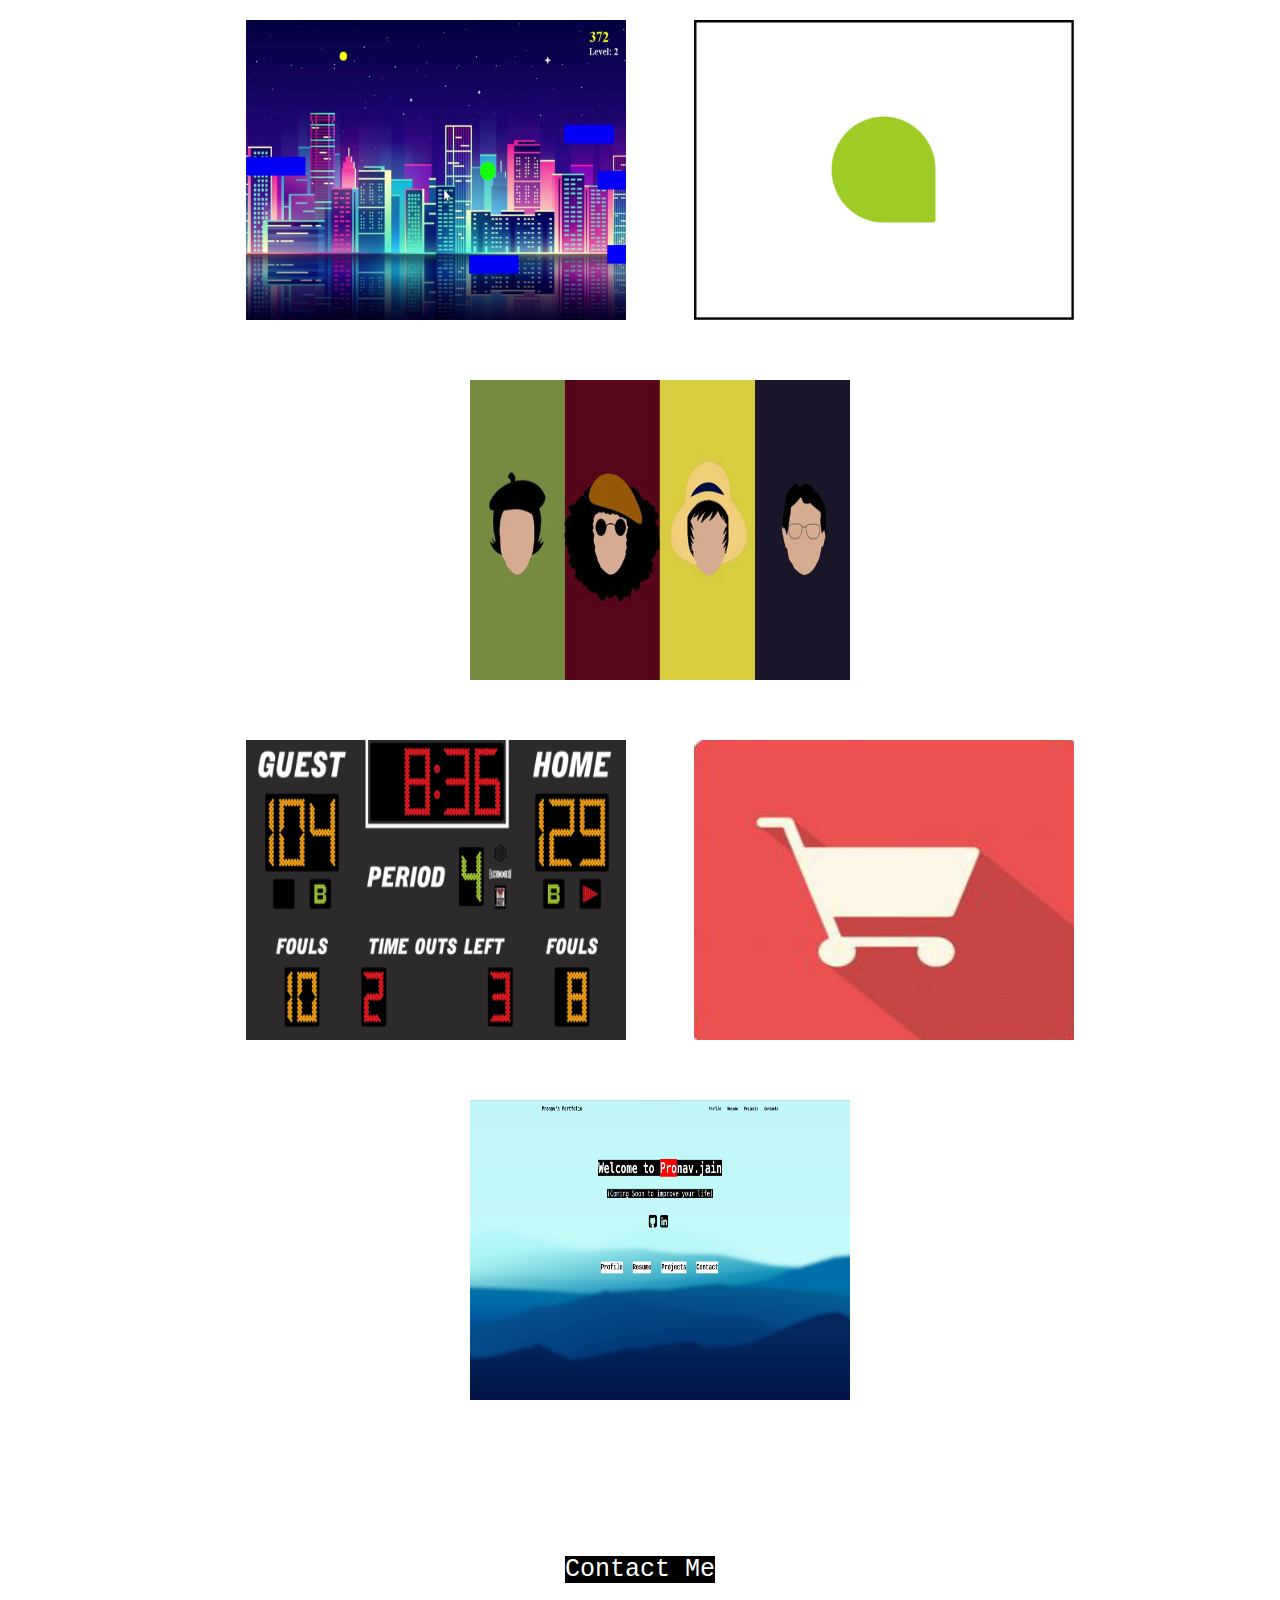
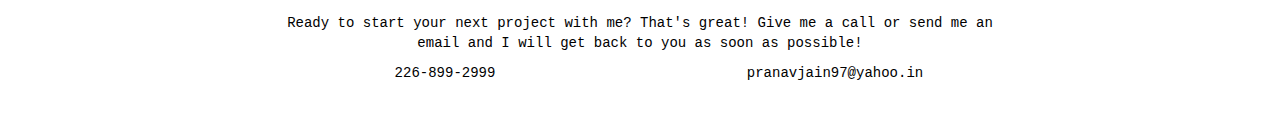
==== commit 1070fff1: "Logo" ====
--- a/index.html
+++ b/index.html
@@ -15,6 +15,7 @@
     <link href="font-awesome/css/font-awesome.min.css" rel="stylesheet" type="text/css">
     <script src="https://oss.maxcdn.com/libs/html5shiv/3.7.0/html5shiv.js"></script>
     <script src="https://oss.maxcdn.com/libs/respond.js/1.4.2/respond.min.js"></script>
+    <link rel="icon" type="image/png" href="img/logo.png"/>
 
 
 </head>
@@ -66,7 +67,7 @@
             <div style="margin-top: 10%">
 
             <h1 style="color:white">Welcome to <span>Pro</span>nav.jain  </h1><p>
-<h2 style="color:white"> Software Engineer </h2></p>
+<h2 style="color:white"> (Coming soon to improve your life) </h2></p>
                           <ul class="social-buttons" id="demo1">
   <li>
 
@@ -206,23 +207,43 @@
             <div class="row">
                 <div class="col-lg-12 text-center" style="margin-top:-35px">
                     <h2 class="section-heading" style="color:white">My Skills</h2>
-                    <hr class="primary" >
-                </div>
-            </div>
-        </div>
-        <div class="container" style="color:black">
+                    <!--<hr class="primary" >-->
+                </div>
+            </div>
+        </div>
+        <div class="container" style="color:black; margin-top:30px">
             <div class="row">
                 <div class="col-lg-4 col-md-6 text-center">
                     <div class="service-box">
                       <i class="fa fa-3x fa-code" ></i>
-                        <h3>Languages</h3>
+                        <h3>Languages</h3> <br>
+                        <ul class="robot2">
+                            <li>Java</li>
+                            <li>Python</li>
+                            <li>C++</li>
+                            <li>HTML/CSS</li>
+                            <li>SQL</li>
+
+                        </ul>
 
                     </div>
                 </div>
                 <div class="col-lg-4 col-md-6 text-center">
                     <div class="service-box">
                          <i class="fa fa-3x fa-lightbulb-o text-primary sr-icons" style="color:black"></i>
-                        <h3>Technologies</h3>
+                        <h3>Technologies</h3><br>
+                        <ul class="robot2">
+                            <li>Android</li>
+                            <li>Angular2</li>
+                            <li>Flask</li>
+                            <li>MongoDB</li>
+                            <li>Pandas</li>
+                            <li>Ionic</li>
+                            <li>MySQL</li>
+                            <li>Linux</li>
+
+                        </ul>
+
                         <p class="text-muted"></p>
                     </div>
                 </div>
@@ -230,7 +251,12 @@
                     <div class="service-box">
                         <i class="fa fa-cog fa-spin fa-3x fa-fw"aria-hidden="true"></i>
                          <span class="sr-only"></span>
-                        <h3>Software</h3>
+                        <h3>Software</h3><br>
+                        <ul class="robot2">
+                            <li>Pycharm</li>
+                            <li>Git</li>
+                            <li>Eclipse</li>
+                        </ul>
                         <p class="text-muted"></p>
                     </div>
                 </div>
@@ -335,8 +361,8 @@
           <div class="container" style="margin-top:30px; margin-bottom: 30px">
             <div class="row">
                 <div class="col-lg-8 col-lg-offset-2 text-center">
-                    <h2 class="section-heading" style="color:white">Contact Me</h2>
-                    <hr class="primary">
+                    <h2 class="section-heading" style="color:white;  margin-bottom:30px">Contact Me</h2>
+                    <!--<hr class="primary">-->
                     <p style="color:black">Ready to start your next project with me? That's great! Give me a call or send me an email and I will get back to you as soon as possible!</p>
                 </div>
                 <div class="col-lg-4 col-lg-offset-2 text-center" style="color:black">
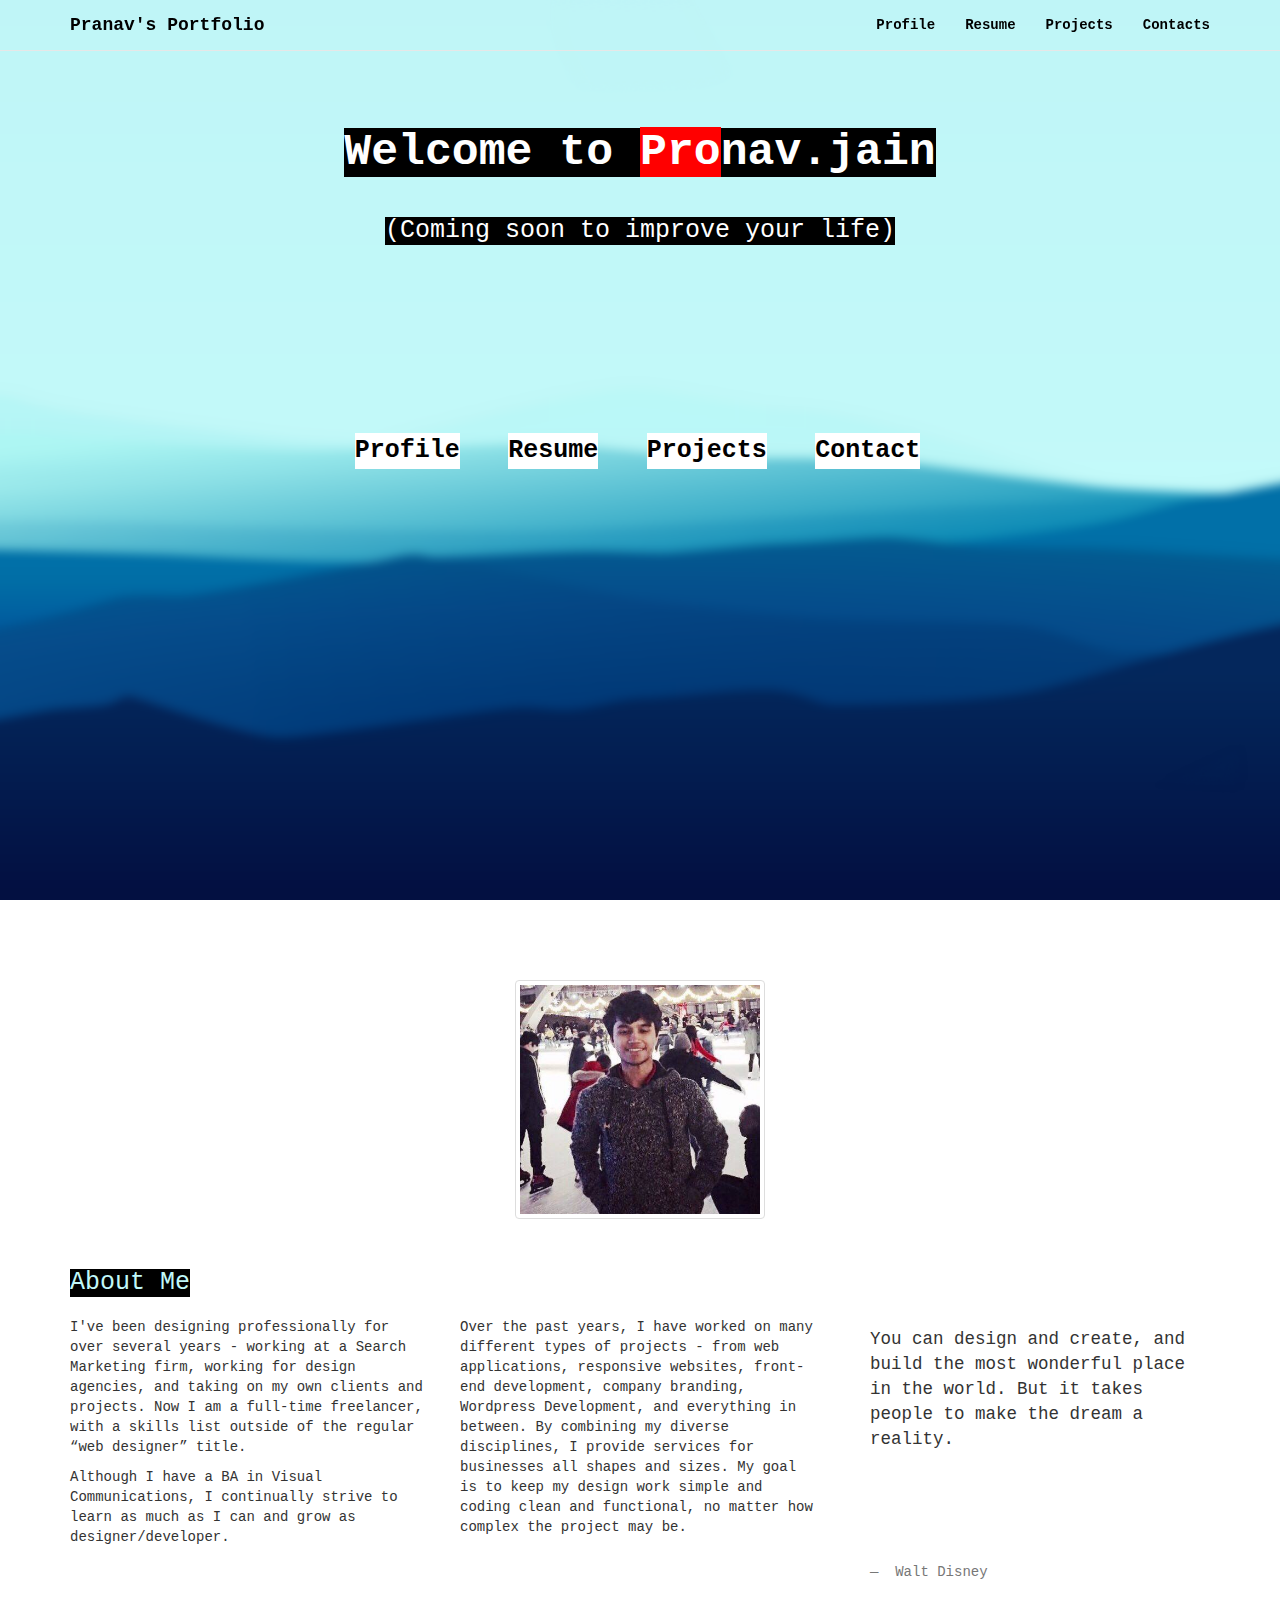
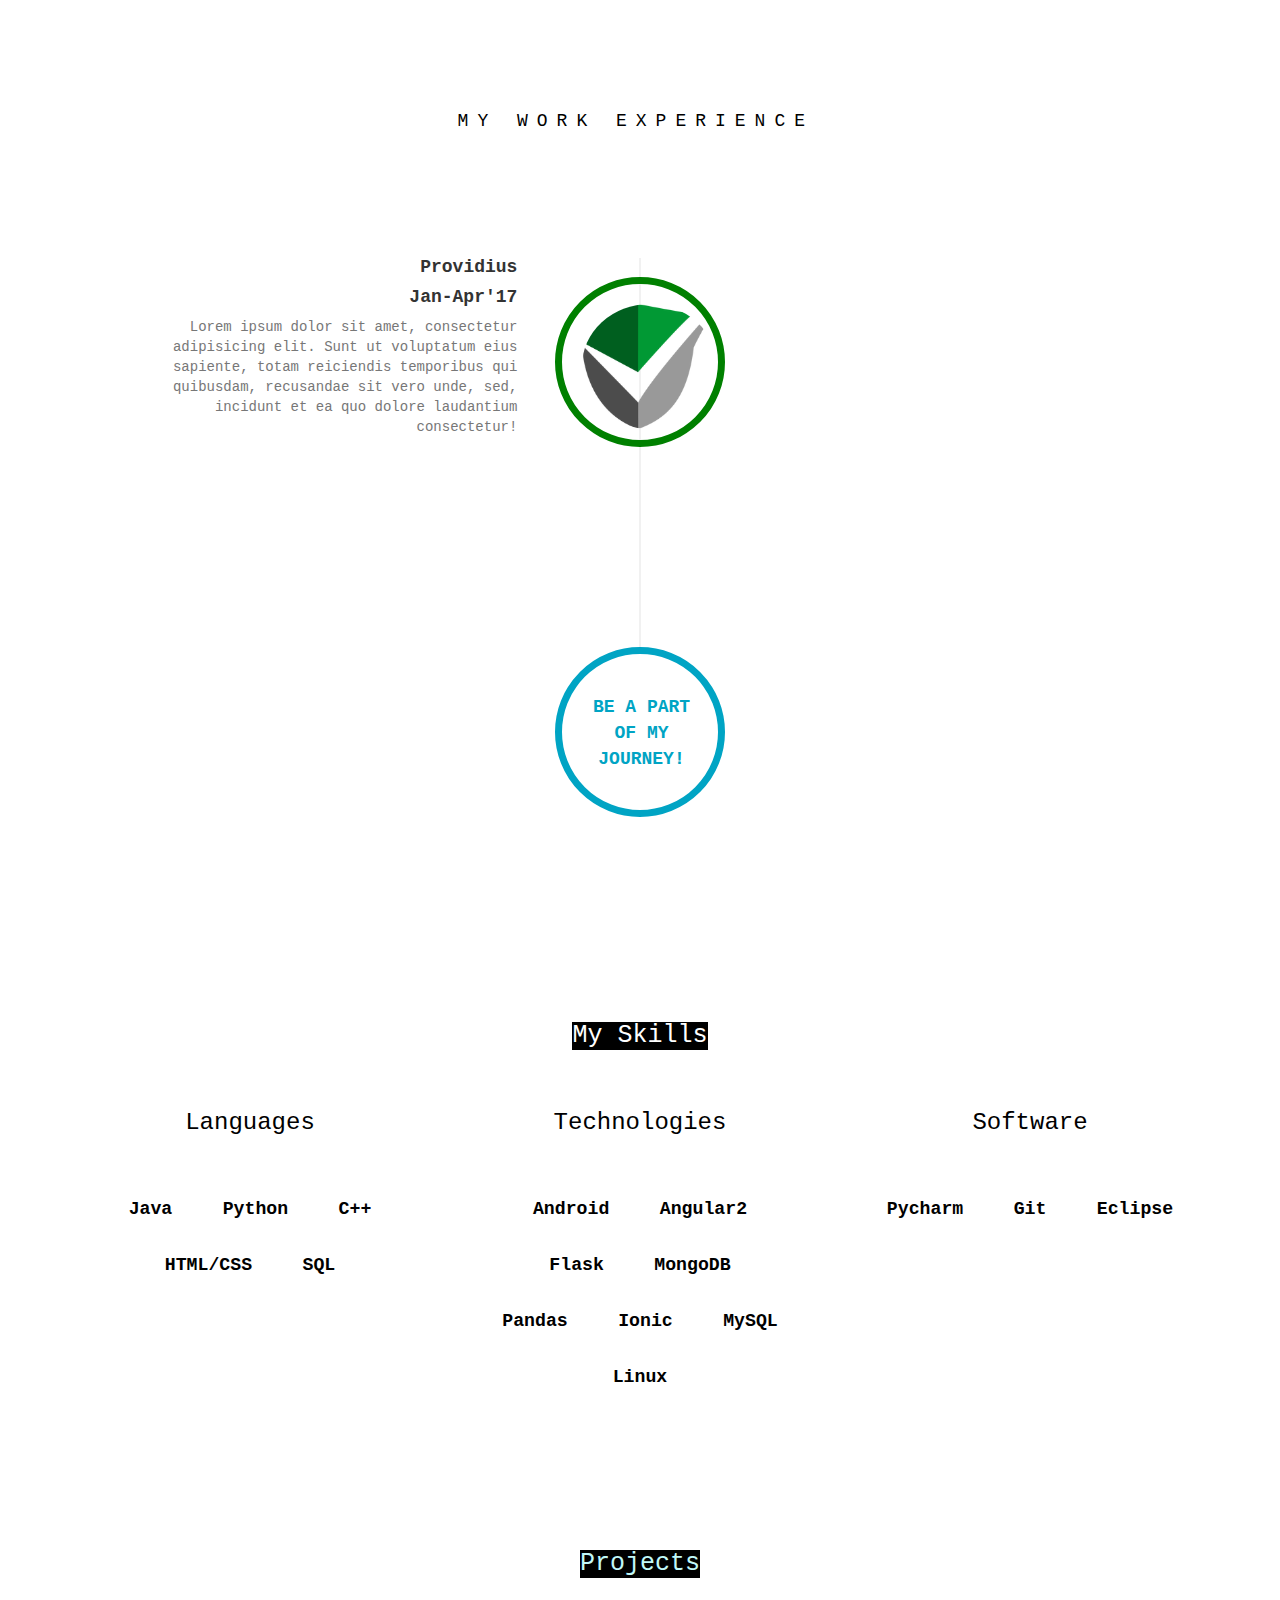
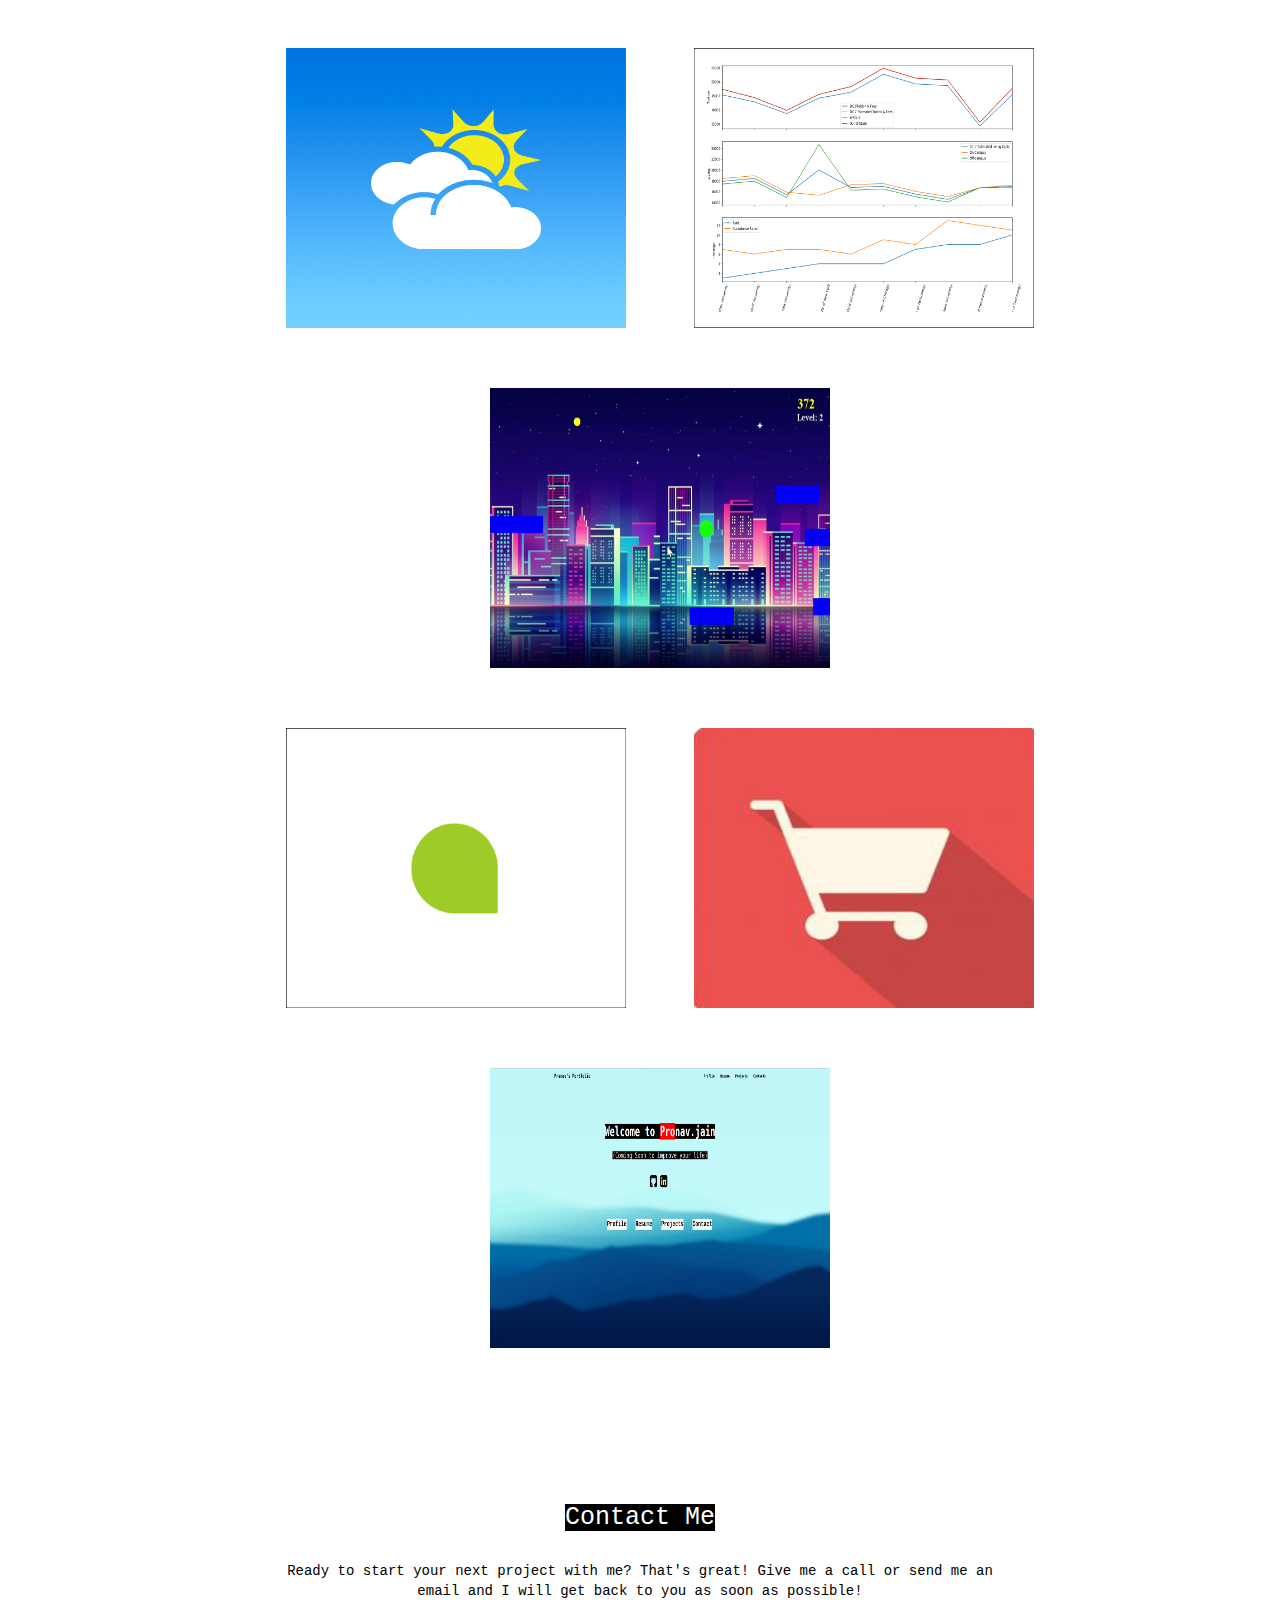
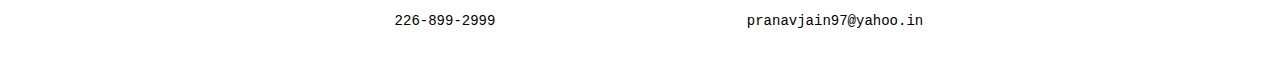
==== commit c01ab75f: "Projects" ====
--- a/index.html
+++ b/index.html
@@ -15,7 +15,7 @@
     <link href="font-awesome/css/font-awesome.min.css" rel="stylesheet" type="text/css">
     <script src="https://oss.maxcdn.com/libs/html5shiv/3.7.0/html5shiv.js"></script>
     <script src="https://oss.maxcdn.com/libs/respond.js/1.4.2/respond.min.js"></script>
-    <link rel="icon" type="image/png" href="img/logo.png"/>
+    <link rel="icon" type="image/png" href="img/logo2.png"/>
 
 
 </head>
@@ -274,54 +274,55 @@
 
     <section id="projects" class="portfolio" style="margin-top:65px">
 
-
-  <div class="col-lg-12 text-center" style="margin-bottom:66px">
+        <div class="col-lg-12 text-center" style="margin-bottom:66px">
       <h2 class="section-heading">Projects</h2>
         <ul class="grid cs-style-3" style="margin-top:30px">
+
+
+
+            <li>
+          <figure>
+            <img src="img/projects/weatherForMe.png" class="proj" alt="img03">
+            <figcaption>
+              <h3>WeatherForMe</h3>
+              <h5>Android Weather App</h5>
+                <a href="#weatherModal" class="portfolio-link" data-toggle="modal">Take a look</a>
+            </figcaption>
+          </figure>
+        </li>
+
+
+                  <li>
+          <figure>
+            <img src="img/projects/gradAnalyser.png" class="proj">
+            <figcaption>
+              <h3>Gradschool Analyser</h3>
+              <h5>Data analyser for my<br> grad school</h5>
+                <a href="#gradModal" class="portfolio-link" data-toggle="modal">Take a look</a>
+            </figcaption>
+          </figure>
+        </li>
+
+
+
        <li>
           <figure>
             <img src="img/projects/bouncy.png" class="proj" alt="img01">
             <figcaption>
               <h3>Bouncy</h3>
               <h5>Arcade Java Game</h5>
-                <a href="#portfolioModal1" class="portfolio-link" data-toggle="modal">Take a look</a>
+                <a href="#bouncyModal" class="portfolio-link" data-toggle="modal">Take a look</a>
             </figcaption>
           </figure>
-        </li>
+        </li>  <br>
 
                 <li>
           <figure>
             <img src="img/projects/messaging.png" class="proj" alt="img02">
             <figcaption>
               <h3>Messenger Pro</h3>
-              <h5>A simple Messaging app</h5>
-               <a href="#portfolioModal3" class="portfolio-link" data-toggle="modal">Take a look</a>
-            </figcaption>
-          </figure>
-        </li>
-
-          <li>
-          <figure>
-            <img src="img/projects/music.png" class="proj">
-            <figcaption>
-              <h3>Sync Up</h3>
-              <h5>Social Network for <br>Musicians</h5>
-                <a href="#portfolioModal2" class="portfolio-link" data-toggle="modal">Take a look</a>
-            </figcaption>
-          </figure>
-        </li>
-
-
-
-            <br>
-
-            <li>
-          <figure>
-            <img src="img/projects/scoreBored.png" class="proj" alt="img03">
-            <figcaption>
-              <h3>ScoreBored</h3>
-              <h5>Silent judger- Android App</h5>
-                <a href="#portfolioModal4" class="portfolio-link" data-toggle="modal">Take a look</a>
+              <h5>A simple Messaging <br>app</h5>
+               <a href="#messagingModal" class="portfolio-link" data-toggle="modal">Take a look</a>
             </figcaption>
           </figure>
         </li>
@@ -331,8 +332,8 @@
             <img src="img/projects/billingSystem.png" class="proj" alt="img03">
             <figcaption>
               <h3>Billing System</h3>
-              <h5>A multiplatform Cashier</h5>
-               <a href="#portfolioModalBilling" class="portfolio-link" data-toggle="modal">Take a look</a>
+              <h5>Multiplatform Cashier</h5>
+               <a href="#billingModal" class="portfolio-link" data-toggle="modal">Take a look</a>
             </figcaption>
           </figure>
         </li>
@@ -343,7 +344,7 @@
             <figcaption>
               <h3>Personl Website</h3>
               <h5>My portfolio</h5>
-               <a href="#portfolioModal6" class="portfolio-link" data-toggle="modal">Take a look</a>
+               <a href="#websiteModal" class="portfolio-link" data-toggle="modal">Take a look</a>
             </figcaption>
           </figure>
         </li>
@@ -385,7 +386,83 @@
 
  <!------------------------------------------------------------ Project Modals ---------------------------------------------------------------->
 
- <div class="portfolio-modal modal fade" id="portfolioModal1" tabindex="-1" role="dialog" aria-hidden="true">
+ <div class="portfolio-modal modal fade" id="weatherModal" tabindex="-1" role="dialog" aria-hidden="true">
+        <div class="modal-content">
+            <div class="close-modal" data-dismiss="modal">
+                <div class="lr">
+                    <div class="rl">
+                    </div>
+                </div>
+            </div>
+            <div class="container">
+                <div class="row">
+                    <div class="col-lg-8 col-lg-offset-2">
+                        <div class="modal-body">
+                            <h2>WeatherForMe</h2>
+                            <hr class="star-primary">
+                            <img src="img/portfolio/cabin.png" class="img-responsive img-centered" alt="">
+                            <p>Use this area of the page to describe your project. The icon above is part of a free icon set by <a href="https://sellfy.com/p/8Q9P/jV3VZ/">Flat Icons</a>. On their website, you can download their free set with 16 icons, or you can purchase the entire set with 146 icons for only $12!</p>
+                            <ul class="list-inline item-details">
+                                <li>Client:
+                                    <strong><a href="http://startbootstrap.com">Start Bootstrap</a>
+                                    </strong>
+                                </li>
+                                <li>Date:
+                                    <strong><a href="http://startbootstrap.com">April 2014</a>
+                                    </strong>
+                                </li>
+                                <li>Service:
+                                    <strong><a href="http://startbootstrap.com">Web Development</a>
+                                    </strong>
+                                </li>
+                            </ul>
+                            <button type="button" class="btn btn-default" data-dismiss="modal"><i class="fa fa-times"></i> Close</button>
+                        </div>
+                    </div>
+                </div>
+            </div>
+        </div>
+    </div>
+
+ <div class="portfolio-modal modal fade" id="gradModal" tabindex="-1" role="dialog" aria-hidden="true">
+        <div class="modal-content">
+            <div class="close-modal" data-dismiss="modal">
+                <div class="lr">
+                    <div class="rl">
+                    </div>
+                </div>
+            </div>
+            <div class="container">
+                <div class="row">
+                    <div class="col-lg-8 col-lg-offset-2">
+                        <div class="modal-body">
+                            <h2>Gradschool Analyser</h2>
+                            <hr class="star-primary">
+                            <img src="img/portfolio/cabin.png" class="img-responsive img-centered" alt="">
+                            <p>Use this area of the page to describe your project. The icon above is part of a free icon set by <a href="https://sellfy.com/p/8Q9P/jV3VZ/">Flat Icons</a>. On their website, you can download their free set with 16 icons, or you can purchase the entire set with 146 icons for only $12!</p>
+                            <ul class="list-inline item-details">
+                                <li>Client:
+                                    <strong><a href="http://startbootstrap.com">Start Bootstrap</a>
+                                    </strong>
+                                </li>
+                                <li>Date:
+                                    <strong><a href="http://startbootstrap.com">April 2014</a>
+                                    </strong>
+                                </li>
+                                <li>Service:
+                                    <strong><a href="http://startbootstrap.com">Web Development</a>
+                                    </strong>
+                                </li>
+                            </ul>
+                            <button type="button" class="btn btn-default" data-dismiss="modal"><i class="fa fa-times"></i> Close</button>
+                        </div>
+                    </div>
+                </div>
+            </div>
+        </div>
+    </div>
+
+ <div class="portfolio-modal modal fade" id="bouncyModal" tabindex="-1" role="dialog" aria-hidden="true">
         <div class="modal-content">
             <div class="close-modal" data-dismiss="modal">
                 <div class="lr">
@@ -423,7 +500,7 @@
         </div>
     </div>
 
- <div class="portfolio-modal modal fade" id="portfolioModal2" tabindex="-1" role="dialog" aria-hidden="true">
+ <div class="portfolio-modal modal fade" id="messagingModal" tabindex="-1" role="dialog" aria-hidden="true">
         <div class="modal-content">
             <div class="close-modal" data-dismiss="modal">
                 <div class="lr">
@@ -435,10 +512,15 @@
                 <div class="row">
                     <div class="col-lg-8 col-lg-offset-2">
                         <div class="modal-body">
-                            <h2>Messenger-Pro</h2>
+                            <h2>Messenger Pro</h2>
                             <hr class="star-primary">
                             <img src="img/portfolio/cabin.png" class="img-responsive img-centered" alt="">
-                            <p>Use this area of the page to describe your project. The icon above is part of a free icon set by <a href="https://sellfy.com/p/8Q9P/jV3VZ/">Flat Icons</a>. On their website, you can download their free set with 16 icons, or you can purchase the entire set with 146 icons for only $12!</p>
+                            <p style="text-align: left"> This app exchanges messages on the same computer between the Client and Server. It is a very basic 1-one-1 messaging app which allows user to enter and exit a chat room.<br><br>
+
+I created this project during the holidays that I got between my High School and University. It was the time when 'Java' was just a famous language to me that everyone talked about which I was very eager to learn. I started with online tutorials and by the end of a month I had this app along with a simple Web Browser which I created in the learning process. I got a good knowledge of networking by
+implementing server sockets , streams, inheritance, arrays.<br><br>
+
+Fun fact: This was the first time I realised that- all languages are pretty much the same</p>
                             <ul class="list-inline item-details">
                                 <li>Client:
                                     <strong><a href="http://startbootstrap.com">Start Bootstrap</a>
@@ -461,83 +543,7 @@
         </div>
     </div>
 
- <div class="portfolio-modal modal fade" id="portfolioModal3" tabindex="-1" role="dialog" aria-hidden="true">
-        <div class="modal-content">
-            <div class="close-modal" data-dismiss="modal">
-                <div class="lr">
-                    <div class="rl">
-                    </div>
-                </div>
-            </div>
-            <div class="container">
-                <div class="row">
-                    <div class="col-lg-8 col-lg-offset-2">
-                        <div class="modal-body">
-                            <h2>Muser</h2>
-                            <hr class="star-primary">
-                            <img src="img/portfolio/cabin.png" class="img-responsive img-centered" alt="">
-                            <p>Use this area of the page to describe your project. The icon above is part of a free icon set by <a href="https://sellfy.com/p/8Q9P/jV3VZ/">Flat Icons</a>. On their website, you can download their free set with 16 icons, or you can purchase the entire set with 146 icons for only $12!</p>
-                            <ul class="list-inline item-details">
-                                <li>Client:
-                                    <strong><a href="http://startbootstrap.com">Start Bootstrap</a>
-                                    </strong>
-                                </li>
-                                <li>Date:
-                                    <strong><a href="http://startbootstrap.com">April 2014</a>
-                                    </strong>
-                                </li>
-                                <li>Service:
-                                    <strong><a href="http://startbootstrap.com">Web Development</a>
-                                    </strong>
-                                </li>
-                            </ul>
-                            <button type="button" class="btn btn-default" data-dismiss="modal"><i class="fa fa-times"></i> Close</button>
-                        </div>
-                    </div>
-                </div>
-            </div>
-        </div>
-    </div>
-
- <div class="portfolio-modal modal fade" id="portfolioModal4" tabindex="-1" role="dialog" aria-hidden="true">
-        <div class="modal-content">
-            <div class="close-modal" data-dismiss="modal">
-                <div class="lr">
-                    <div class="rl">
-                    </div>
-                </div>
-            </div>
-            <div class="container">
-                <div class="row">
-                    <div class="col-lg-8 col-lg-offset-2">
-                        <div class="modal-body">
-                            <h2>Scorebored</h2>
-                            <hr class="star-primary">
-                            <img src="img/portfolio/cabin.png" class="img-responsive img-centered" alt="">
-                            <p>Use this area of the page to describe your project. The icon above is part of a free icon set by <a href="https://sellfy.com/p/8Q9P/jV3VZ/">Flat Icons</a>. On their website, you can download their free set with 16 icons, or you can purchase the entire set with 146 icons for only $12!</p>
-                            <ul class="list-inline item-details">
-                                <li>Client:
-                                    <strong><a href="http://startbootstrap.com">Start Bootstrap</a>
-                                    </strong>
-                                </li>
-                                <li>Date:
-                                    <strong><a href="http://startbootstrap.com">April 2014</a>
-                                    </strong>
-                                </li>
-                                <li>Service:
-                                    <strong><a href="http://startbootstrap.com">Web Development</a>
-                                    </strong>
-                                </li>
-                            </ul>
-                            <button type="button" class="btn btn-default" data-dismiss="modal"><i class="fa fa-times"></i> Close</button>
-                        </div>
-                    </div>
-                </div>
-            </div>
-        </div>
-    </div>
-
- <div class="portfolio-modal modal fade" id="portfolioModalBilling" tabindex="-1" role="dialog" aria-hidden="true">
+ <div class="portfolio-modal modal fade" id="billingModal" tabindex="-1" role="dialog" aria-hidden="true">
         <div class="modal-content">
             <div class="close-modal" data-dismiss="modal">
                 <div class="lr">
@@ -552,9 +558,9 @@
                             <h2>Billing System</h2>
                             <hr class="star-primary">
                             <img src="img/portfolio/cabin.png" class="img-responsive img-centered" alt="">
-                            <p>A desktop application which allows admins and customers to Search, Modify, Copy, Add and Delete records separately. It is flexible to be used by Hotels/Supermarkets and similar fields and easy to personalise for your own field.
-
-I created this application as my high school project to apply the concepts of file handling and everything we had been taught in C++ till that point. I was tired of studying the theory behind different searching and sorting algorithms and wanted to create a real world project using my knowledge. This was the first ever project I created which sparked my interest in this field. The icon above is part of a free icon set by <a href="https://sellfy.com/p/8Q9P/jV3VZ/">Flat Icons</a>. On their website, you can download their free set with 16 icons, or you can purchase the entire set with 146 icons for only $12!</p>
+                            <p style="text-align: left">A desktop application which allows admins and customers to Search, Modify, Copy, Add and Delete records separately. It is flexible to be used by Hotels/Supermarkets and similar fields and easy to personalise for your own field.<br><br>
+                                I created this application as my high school project to apply the concepts of file handling and everything we had been taught in C++ till that point. I was tired of studying the theory behind different searching and sorting algorithms and wanted to create a real world project using my knowledge.
+                                This was the first ever project I created which sparked my interest in this field.</p>
                             <ul class="list-inline item-details">
                                 <li>Client:
                                     <strong><a href="http://startbootstrap.com">Start Bootstrap</a>
@@ -577,7 +583,7 @@
         </div>
     </div>
 
- <div class="portfolio-modal modal fade" id="portfolioModal6" tabindex="-1" role="dialog" aria-hidden="true">
+ <div class="portfolio-modal modal fade" id="websiteModal" tabindex="-1" role="dialog" aria-hidden="true">
         <div class="modal-content">
             <div class="close-modal" data-dismiss="modal">
                 <div class="lr">
--- a/css/mySheet.css
+++ b/css/mySheet.css
@@ -279,7 +279,7 @@
 
 .proj{
         width:380px;
-        height:300px;
+        height:280px;
 
     }
 /*
@@ -415,6 +415,29 @@
     padding-left: 20px;
 }
 
+#services ul {
+    display: block;
+    margin: 0 auto;
+    padding: 0;
+    max-width: 330px;
+    margin-top:15px;
+}
+
+#services li{
+
+    display: inline-block;
+    margin: 7px;
+    padding: 8px 14px;
+    color: black;
+    background: #ffffff;
+    list-style: none;
+    cursor: default;
+    font-size: 1.3em
+}
+
+
+
+
 
 /************************** PROJECTS *************************/
 
@@ -427,8 +450,8 @@
 
 
 	display: inline-block;
-	width: 440px;
-	margin: 0;
+	width: 400px;
+	/*margin: 0;*/
 	padding: 30px;
 	text-align: left;
 	position: relative;
@@ -553,6 +576,7 @@
   background-color: transparent;
   top: 25px;
   right: 25px;
+  z-index: 1;
   cursor: pointer;
 }
 .portfolio-modal .close-modal:hover {
@@ -586,6 +610,16 @@
   display: none;
 }
 
+.modal-body {
+    position:absolute;
+    left:-1em;
+}
+
+.star-primary{
+ width:700px;
+}
+
+
 /*************************** CONTACT ME *****************************/
 
 .contactBack{
@@ -593,7 +627,7 @@
     width: 100%;
 
     color: #fff;
-    background: url(../img/projectsBg.png) center center scroll;
+    background: url(../img/contacts.png) center center scroll;
     -webkit-background-size: cover;
     -moz-background-size: cover;
     background-size: cover;
@@ -661,3 +695,5 @@
 
     background-color:transparent;
 }
+
+
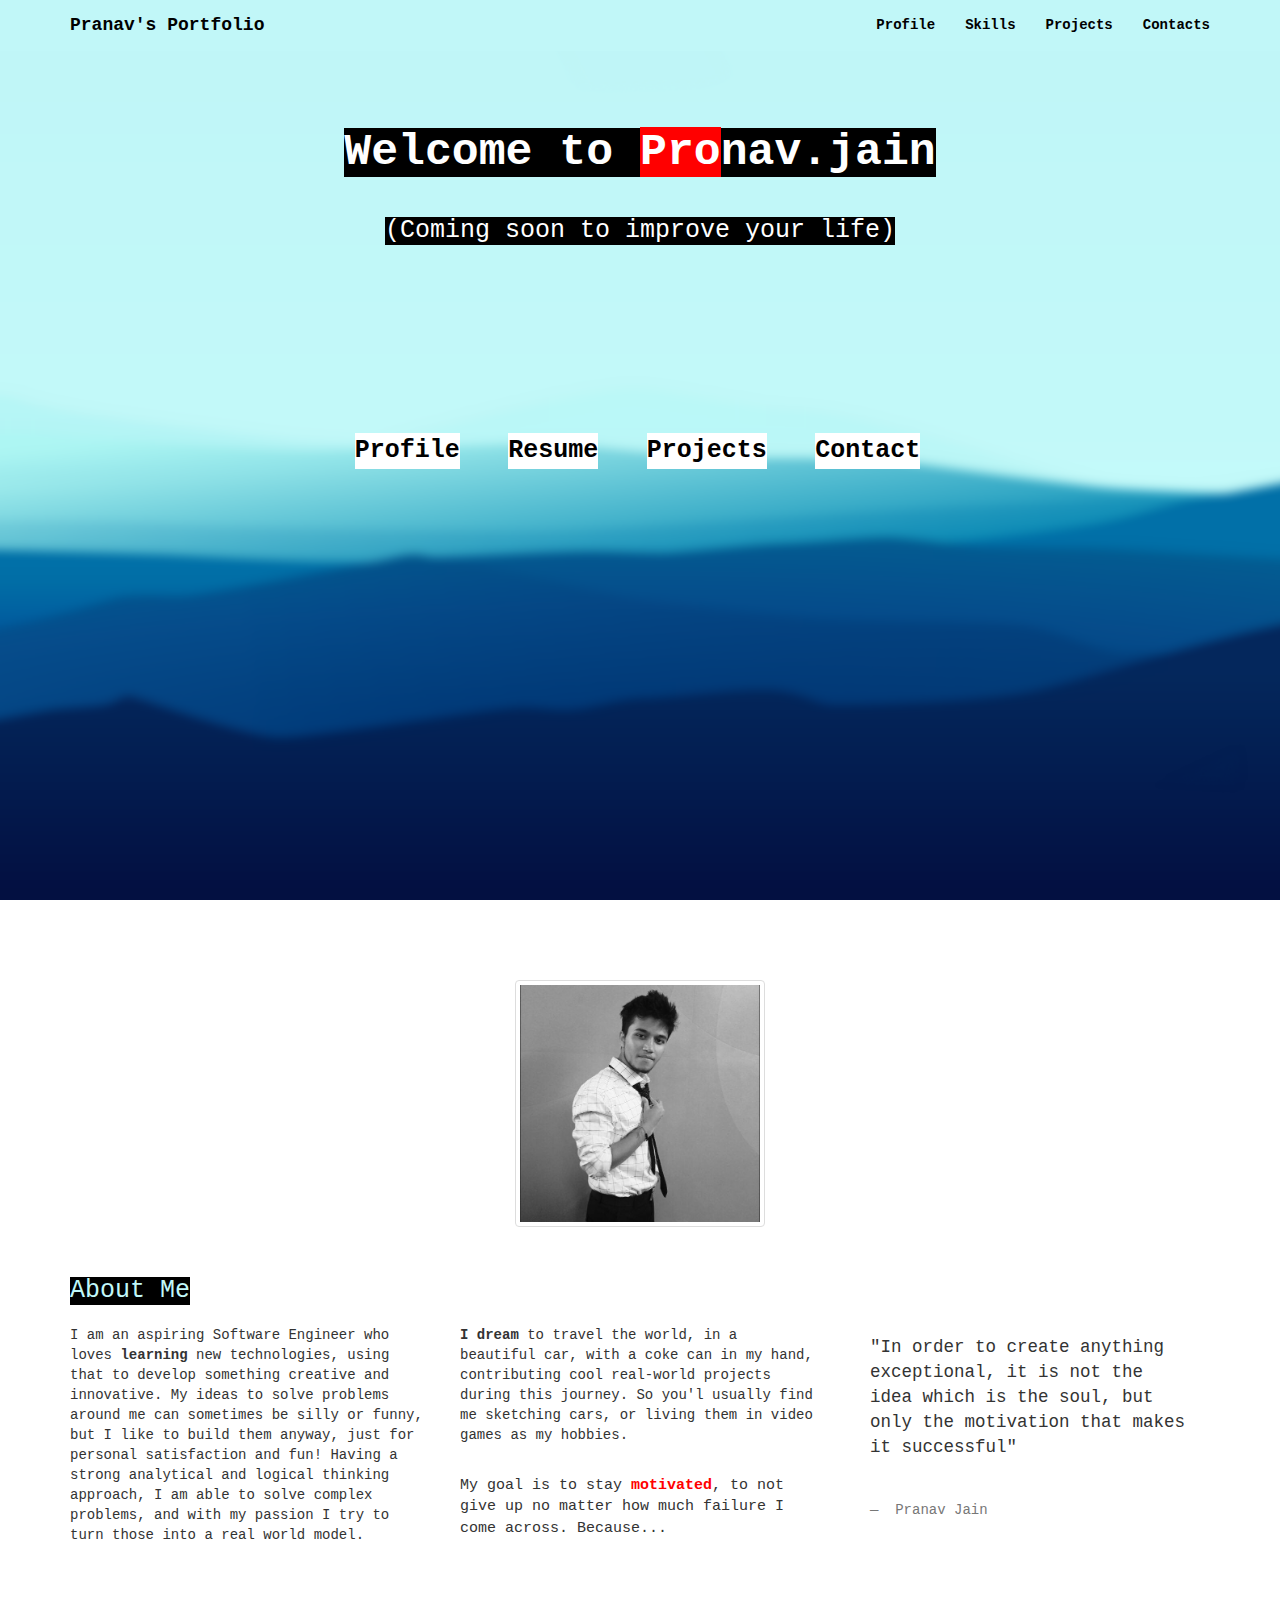
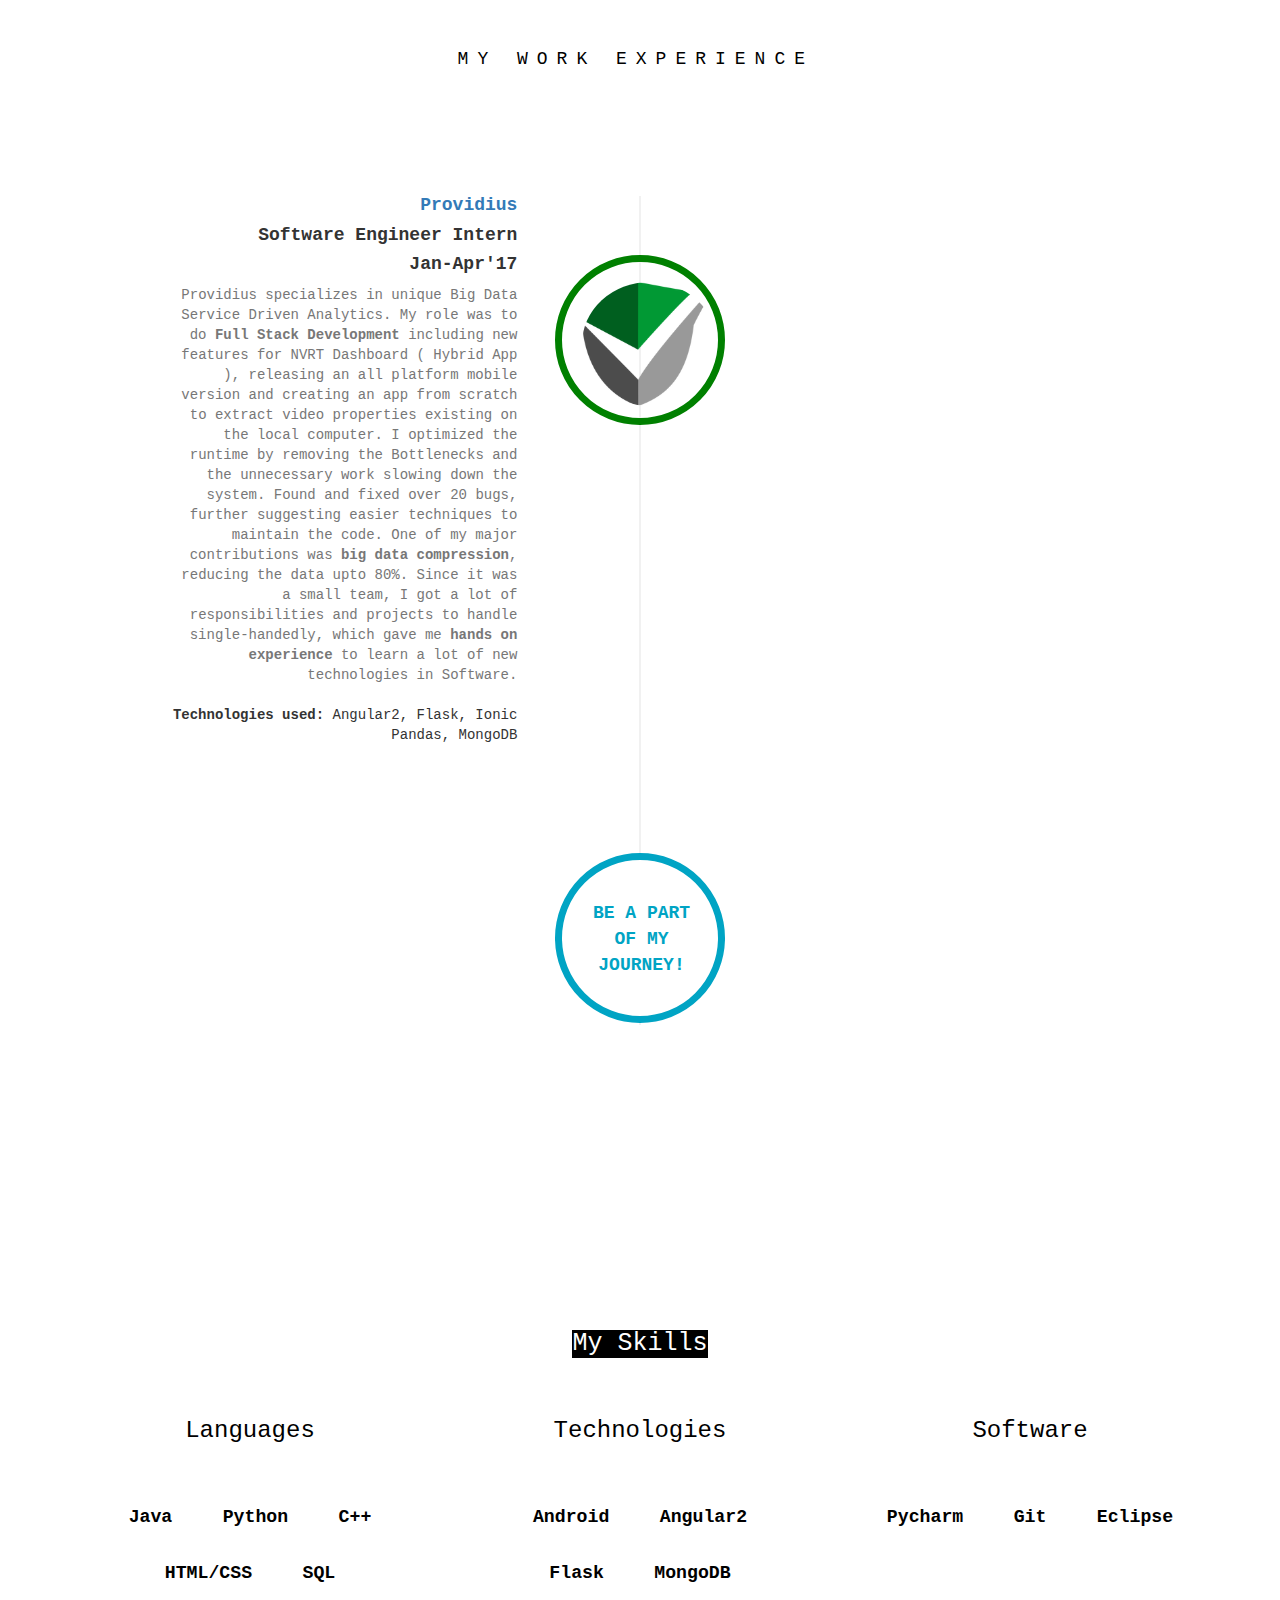
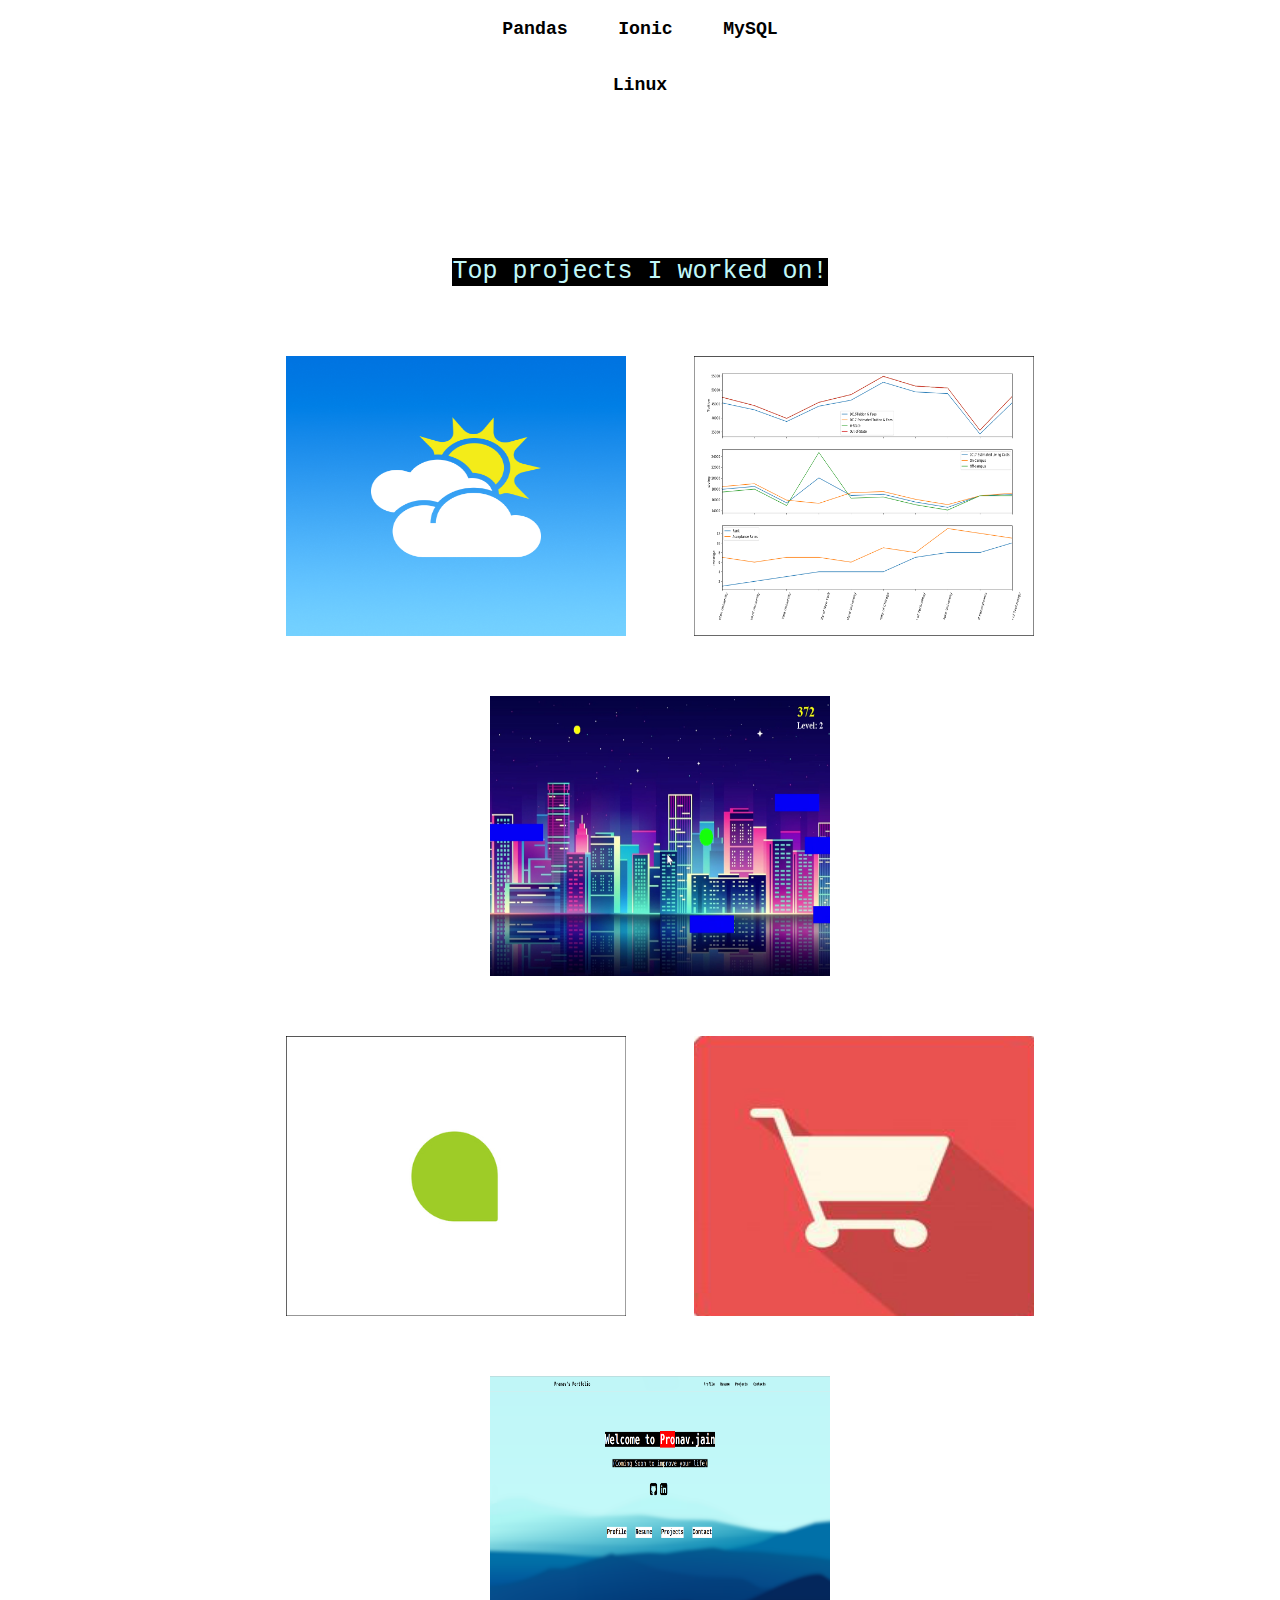
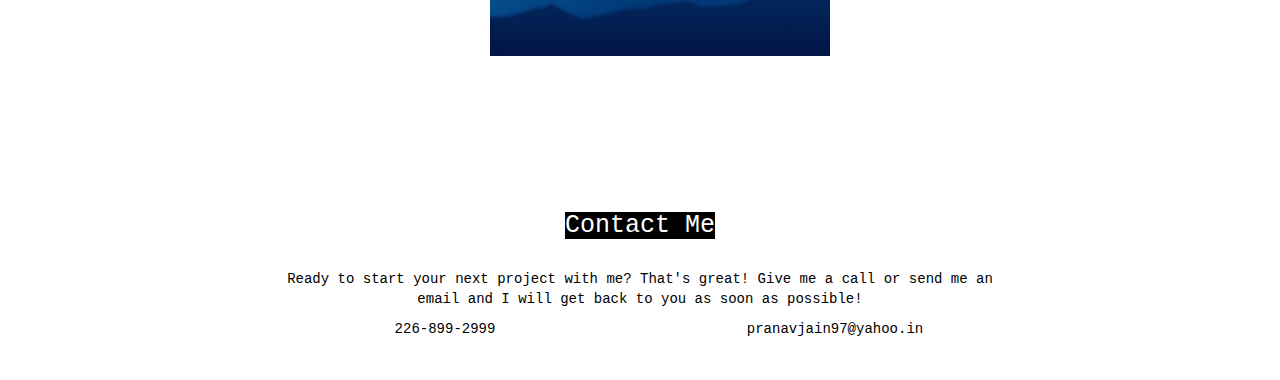
==== commit f3d53b74: "Profile" ====
--- a/index.html
+++ b/index.html
@@ -1,5 +1,5 @@
 <!DOCTYPE html>
-<html lang="en">
+<html lang="en" xmlns="http://www.w3.org/1999/html">
 
 <head>
 
@@ -15,37 +15,37 @@
     <link href="font-awesome/css/font-awesome.min.css" rel="stylesheet" type="text/css">
     <script src="https://oss.maxcdn.com/libs/html5shiv/3.7.0/html5shiv.js"></script>
     <script src="https://oss.maxcdn.com/libs/respond.js/1.4.2/respond.min.js"></script>
-    <link rel="icon" type="image/png" href="img/logo2.png"/>
+    <link rel="icon" type="image/png" href="img/logo.png" />
 
 
 </head>
 
 <body>
 
- <!------------------------------------------------------------ Navigation -------------------------------------------------------------->
-
-
-  <nav id="mainNav" class="navbar navbar-default navbar-fixed-top">
+    <!------------------------------------------------------------ Navigation -------------------------------------------------------------->
+
+
+    <nav id="mainNav" class="navbar navbar-default navbar-fixed-top">
         <div class="container">
             <!-- Brand and toggle get grouped for better mobile display -->
             <div class="navbar-header">
                 <button type="button" class="navbar-toggle collapsed" data-toggle="collapse" data-target="#bs-example-navbar-collapse-1">
                     <span class="sr-only">Toggle navigation</span> Menu <i class="fa fa-bars"></i>
                 </button>
-                <a class="navbar-brand page-scroll robot2" href="#page-top" style="color:black">Pranav's Portfolio</a>
+                <a class="navbar-brand page-scroll robot2" href="#top" style="color:black">Pranav's Portfolio</a>
             </div>
 
             <!-- Collect the nav links, forms, and other content for toggling -->
             <div class="collapse navbar-collapse" id="bs-example-navbar-collapse-1">
                 <ul class="nav navbar-nav navbar-right">
                     <li>
-                        <a class="page-scroll robot2" style="color:black" href="#about" >Profile</a>
+                        <a class="page-scroll robot2" style="color:black" href="#about">Profile</a>
                     </li>
                     <li>
-                        <a class="page-scroll robot2" style="color:black"  href="#features" >Resume</a>
+                        <a class="page-scroll robot2" style="color:black" href="#services">Skills</a>
                     </li>
                     <li>
-                        <a class="page-scroll robot2" style="color:black"  href="#projects">Projects</a>
+                        <a class="page-scroll robot2" style="color:black" href="#projects">Projects</a>
                     </li>
                     <li>
                         <a class="page-scroll robot2" style="color:black" href="#contact">Contacts</a>
@@ -58,46 +58,49 @@
     </nav>
 
 
-  <!------------------------------------------------------------ Navigation -------------------------------------------------------------->
-
-  <!------------------------------------------------------------ Header ------------------------------------------------------------------>
+    <!------------------------------------------------------------ Navigation -------------------------------------------------------------->
+
+    <!------------------------------------------------------------ Header ------------------------------------------------------------------>
 
     <header id="top" class="header">
-        <div class="text-vertical-center"  >
+        <div class="text-vertical-center">
             <div style="margin-top: 10%">
 
-            <h1 style="color:white">Welcome to <span>Pro</span>nav.jain  </h1><p>
-<h2 style="color:white"> (Coming soon to improve your life) </h2></p>
-                          <ul class="social-buttons" id="demo1">
-  <li>
-
-      <a href="https://github.com/pranavjain97"><i class="fa fa-github-square" style="font-size:45px; color:black"></i></a>
-  </li>
-  <li>
- <a href="https://www.linkedin.com/in/pranav-jain-01b7b6a1/"> <i class="fa fa-linkedin-square" style="font-size:45px; color:black"></i></a>
-   <!--<a href="#" class="fa fa-linkedin" style="color:black; font-size:45px "></a>-->
-  </li>
-
-            </ul>
+                <h1 style="color:white">Welcome to <span>Pro</span>nav.jain  </h1>
+                <p>
+                    <h2 style="color:white"> (Coming soon to improve your life) </h2>
+                </p>
+                <ul class="social-buttons" id="demo1">
+                    <li>
+
+                        <a href="https://github.com/pranavjain97"><i class="fa fa-github-square" style="font-size:45px; color:black"></i></a>
+                    </li>
+                    <li>
+                        <a href="https://www.linkedin.com/in/pranav-jain-01b7b6a1/"> <i class="fa fa-linkedin-square" style="font-size:45px; color:black"></i>
+                        </a>
+                        <!--<a href="#" class="fa fa-linkedin" style="color:black; font-size:45px "></a>-->
+                    </li>
+
+                </ul>
 
 
                 <div style="margin-top:100px; ">
                     <ul class="list-inline intro-social-buttons">
-                            <li >
-                               <p class="link"><a href="#about" style="color:black"><strong> Profile </strong> </a> </p>
-                            </li>
-                            <li>
-                                <p class="link"><a href="" style="color:black"><strong> Resume </strong> </a> </p>
-                            </li>
-                            <li>
-                               <p class="link"><a href="#projects" style="color:black"><strong> Projects </strong> </a> </p>
-                            </li>
-                             <li>
-                              <p class="link"><a href="#contact" style="color:black"><strong>Contact  </strong> </a> </p>
-                            </li>
-                        </ul>
-                    </div>
-        </div>
+                        <li>
+                            <p class="link"><a href="#about" style="color:black"><strong> Profile </strong> </a> </p>
+                        </li>
+                        <li>
+                            <p class="link"><a href="" style="color:black"><strong> Resume </strong> </a> </p>
+                        </li>
+                        <li>
+                            <p class="link"><a href="#projects" style="color:black"><strong> Projects </strong> </a> </p>
+                        </li>
+                        <li>
+                            <p class="link"><a href="#contact" style="color:black"><strong>Contact  </strong> </a> </p>
+                        </li>
+                    </ul>
+                </div>
+            </div>
 
 
 
@@ -105,59 +108,55 @@
 
     </header>
 
-  <!------------------------------------------------------------ Header ------------------------------------------------------------------>
-
-  <!------------------------------------------------------------ About ------------------------------------------------------------------->
+    <!------------------------------------------------------------ Header ------------------------------------------------------------------>
+
+    <!------------------------------------------------------------ About ------------------------------------------------------------------->
 
     <section id="about" class="about">
         <div class="container">
 
-          <div class="text-center" style="margin: 30px">
-      <img src="img/profile.jpg" class="img-thumbnail pagination-center" width="250px">
-    </div>
-
-
-                    <h2 >
-                        About Me
-                    </h2>
-
-                    <div class="section-text mb-50 mb-sm-20" style="margin-top: 10px">
-                        <div class="row">
-
-                            <div class="col-md-4 col-sm-6 mb-xs-30">
-
-                                <p>I've been designing professionally for over several years - working at a Search Marketing firm, working for design agencies, and taking on my own clients and projects. Now I am a full-time freelancer, with a skills list outside of the regular “web designer” title.</p>
-
-								<p>Although I have a BA in Visual Communications, I continually strive to learn as much as I can and grow as designer/developer.</p>
-                            </div>
-
-                            <div class="col-md-4 col-sm-6 mb-xs-30">
-
-								<p>Over the past years, I have worked on many different types of projects - from web applications, responsive websites, front-end development, company branding, Wordpress Development, and everything in between. By combining my diverse disciplines, I provide services for businesses all shapes and sizes. My goal is to keep my design work simple and coding clean and functional, no matter how complex the project may be.</p>
-
-                            </div>
-
-                            <div class="col-md-4 col-sm-12 mb-xs-30">
-                                <blockquote style="border-left:transparent">
-                                    <p>
-                                    You can design and create, and build the most wonderful place in the world. But it takes people to make the dream a reality.
-                                    </p>
-                                    <footer>
-                                         Walt Disney
-                                    </footer>
-                                </blockquote>
-                            </div>
-
-                        </div>
-                    </div>
-    <!-------------------------Work Experience --------------------------->
-
-              <h2 class="section-title font-alt mb-70 mb-sm-40" style="margin-top:-10px">My Work Experience </h2>
+            <div class="text-center" style="margin: 30px">
+                <img src="img/profile.jpg" class="img-thumbnail pagination-center" width="250px">
+            </div>
+
+
+            <h2>About Me</h2>
+
+            <div class="section-text mb-50 mb-sm-20" style="margin-top: 10px">
+                <div class="row">
+
+                    <div class="col-md-4 col-sm-6 mb-xs-30">
+
+                        <p style="font-size: 14px">I am an aspiring Software Engineer who loves <strong>learning </strong>new technologies, using that to develop something creative and innovative.  My ideas to solve problems around me can sometimes be silly or funny, but I like to build them anyway, just for personal satisfaction and fun!  Having a strong analytical and logical thinking approach, I am able to solve complex problems, and with my passion I try to turn those into a real world model.</p>
+                    </div>
+
+                    <div class="col-md-4 col-sm-6 mb-xs-30">
+
+                        <p><strong>I dream</strong> to travel the world, in a beautiful car, with a coke can in my hand, contributing cool real-world projects during this journey.  So you'l usually find me sketching cars, or living them in video games as my hobbies.</p><br>
+                        <p style="font-size:15px">My goal is to stay <strong style="color:red">motivated</strong>, to not give up no matter how much failure I come across. Because... </p>
+                    </div>
+
+                    <div class="col-md-4 col-sm-12 mb-xs-30">
+                        <blockquote style="border-left:transparent">
+                            <p>
+                               "In order to create anything exceptional, it is not the idea which is the soul, but only the motivation that makes it successful"
+                            </p>
+                            <footer style="margin-top: -70px">
+                                Pranav Jain
+                            </footer>
+                        </blockquote>
+                    </div>
+
+                </div>
+            </div>
+            <!-------------------------Work Experience --------------------------->
+
+            <h2 class="section-title font-alt mb-70 mb-sm-40" style="margin-top:-10px">My Work Experience </h2>
 
             <div class="row" style="margin-top:45px">
-                <div class="col-lg-12 text-center"  style="margin-top:-10px">
+                <div class="col-lg-12 text-center" style="margin-top:-10px">
                     <!--<h2 class="section-heading">Work Exerience</h2>-->
-                   <!--<hr class="primary" style=" border-top:1px solid darkgray;">-->
+                    <!--<hr class="primary" style=" border-top:1px solid darkgray;">-->
                 </div>
             </div>
             <div class="row" style="margin-top:9px">
@@ -168,26 +167,29 @@
                             <div class="timeline-image " style="border:7px solid green ">
                                 <img class="img-circle img-responsive" src="img/about/1.jpg" alt="">
                             </div></span>
-                            <div class="timeline-panel" >
-                                <div class="timeline-heading" >
-                                    <h4>Providius</h4>
+                            <div class="timeline-panel">
+                                <div class="timeline-heading">
+                                    <h4><a href="http://www.providiusdesign.com">Providius</a></h4>
+                                    <h4 class="subheading">Software Engineer Intern</h4>
                                     <h4 class="subheading">Jan-Apr'17</h4>
                                 </div>
                                 <div class="timeline-body">
-                                    <p class="text-muted">Lorem ipsum dolor sit amet, consectetur adipisicing elit. Sunt ut voluptatum eius sapiente, totam reiciendis temporibus qui quibusdam, recusandae sit vero unde, sed, incidunt et ea quo dolore laudantium consectetur!</p>
+                                    <p class="text-muted">Providius specializes in unique Big Data Service Driven Analytics. My role was to do<strong> Full Stack Development</strong> including new features for NVRT Dashboard ( Hybrid App ), releasing an all platform mobile version and creating an app from scratch to extract video properties existing on the local computer. I optimized the runtime by removing the Bottlenecks and the unnecessary work slowing down the system. Found and fixed over 20 bugs, further suggesting easier techniques to maintain the code. One of my major contributions was <strong>big data compression</strong>, reducing the data upto 80%.
+Since it was a small team, I got a lot of responsibilities and projects to handle single-handedly, which gave me <strong>hands on experience </strong>to learn a lot of new technologies in Software.</p><br>
+                                    <p><Strong>Technologies used: </Strong>Angular2, Flask, Ionic Pandas, MongoDB </p>
                                 </div>
                             </div>
                         </li>
                         <li class="timeline-inverted">
                             <div class="timeline-image ih-item circle colored effect1 wrapper" style="background-color:white; border:7px solid #00a4c4">
                                 <div class="circle"></div>
-                               <h4 style=" text-transform: uppercase; font-weight: 700; text-align: center; margin-left: 3px; color:#00a4c4">
+                                <h4 style=" text-transform: uppercase; font-weight: 700; text-align: center; margin-left: 3px; color:#00a4c4">
                                    Be a Part
                                     <br>Of My
                                     <br>Journey!</h4>
                                 <!--<img class="img-circle img-responsive" src="img/about/2.jpg" alt="">-->
                             </div>
-                          
+
                         </li>
 
 
@@ -197,12 +199,12 @@
         </div>
     </section>
 
-   <!------------------------------------------------------------ About ------------------------------------------------------------------->
-
-
-   <!------------------------------------------------------------ Skills ------------------------------------------------------------------>
-
-    <section id="services" class="services bg-primary callout" style="margin-top:210px" >
+    <!------------------------------------------------------------ About ------------------------------------------------------------------->
+
+
+    <!------------------------------------------------------------ Skills ------------------------------------------------------------------>
+
+    <section id="services" class="services bg-primary callout" style="margin-top:210px">
         <div class="container">
             <div class="row">
                 <div class="col-lg-12 text-center" style="margin-top:-35px">
@@ -215,8 +217,9 @@
             <div class="row">
                 <div class="col-lg-4 col-md-6 text-center">
                     <div class="service-box">
-                      <i class="fa fa-3x fa-code" ></i>
-                        <h3>Languages</h3> <br>
+                        <i class="fa fa-3x fa-code"></i>
+                        <h3>Languages</h3>
+                        <br>
                         <ul class="robot2">
                             <li>Java</li>
                             <li>Python</li>
@@ -230,8 +233,9 @@
                 </div>
                 <div class="col-lg-4 col-md-6 text-center">
                     <div class="service-box">
-                         <i class="fa fa-3x fa-lightbulb-o text-primary sr-icons" style="color:black"></i>
-                        <h3>Technologies</h3><br>
+                        <i class="fa fa-3x fa-lightbulb-o text-primary sr-icons" style="color:black"></i>
+                        <h3>Technologies</h3>
+                        <br>
                         <ul class="robot2">
                             <li>Android</li>
                             <li>Angular2</li>
@@ -249,9 +253,10 @@
                 </div>
                 <div class="col-lg-4 col-md-6 text-center">
                     <div class="service-box">
-                        <i class="fa fa-cog fa-spin fa-3x fa-fw"aria-hidden="true"></i>
-                         <span class="sr-only"></span>
-                        <h3>Software</h3><br>
+                        <i class="fa fa-cog fa-spin fa-3x fa-fw" aria-hidden="true"></i>
+                        <span class="sr-only"></span>
+                        <h3>Software</h3>
+                        <br>
                         <ul class="robot2">
                             <li>Pycharm</li>
                             <li>Git</li>
@@ -267,104 +272,106 @@
 
     </section>
 
- <!------------------------------------------------------------ Skills ------------------------------------------------------------------>
-
-
- <!------------------------------------------------------------ Projects ---------------------------------------------------------------->
+    <!------------------------------------------------------------ Skills ------------------------------------------------------------------>
+
+
+    <!------------------------------------------------------------ Projects ---------------------------------------------------------------->
 
     <section id="projects" class="portfolio" style="margin-top:65px">
 
         <div class="col-lg-12 text-center" style="margin-bottom:66px">
-      <h2 class="section-heading">Projects</h2>
-        <ul class="grid cs-style-3" style="margin-top:30px">
-
-
-
-            <li>
-          <figure>
-            <img src="img/projects/weatherForMe.png" class="proj" alt="img03">
-            <figcaption>
-              <h3>WeatherForMe</h3>
-              <h5>Android Weather App</h5>
-                <a href="#weatherModal" class="portfolio-link" data-toggle="modal">Take a look</a>
-            </figcaption>
-          </figure>
-        </li>
-
-
-                  <li>
-          <figure>
-            <img src="img/projects/gradAnalyser.png" class="proj">
-            <figcaption>
-              <h3>Gradschool Analyser</h3>
-              <h5>Data analyser for my<br> grad school</h5>
-                <a href="#gradModal" class="portfolio-link" data-toggle="modal">Take a look</a>
-            </figcaption>
-          </figure>
-        </li>
-
-
-
-       <li>
-          <figure>
-            <img src="img/projects/bouncy.png" class="proj" alt="img01">
-            <figcaption>
-              <h3>Bouncy</h3>
-              <h5>Arcade Java Game</h5>
-                <a href="#bouncyModal" class="portfolio-link" data-toggle="modal">Take a look</a>
-            </figcaption>
-          </figure>
-        </li>  <br>
+            <h2 class="section-heading">Top projects I worked on!</h2>
+            <ul class="grid cs-style-3" style="margin-top:30px">
+
+
 
                 <li>
-          <figure>
-            <img src="img/projects/messaging.png" class="proj" alt="img02">
-            <figcaption>
-              <h3>Messenger Pro</h3>
-              <h5>A simple Messaging <br>app</h5>
-               <a href="#messagingModal" class="portfolio-link" data-toggle="modal">Take a look</a>
-            </figcaption>
-          </figure>
-        </li>
-
-               <li>
-          <figure>
-            <img src="img/projects/billingSystem.png" class="proj" alt="img03">
-            <figcaption>
-              <h3>Billing System</h3>
-              <h5>Multiplatform Cashier</h5>
-               <a href="#billingModal" class="portfolio-link" data-toggle="modal">Take a look</a>
-            </figcaption>
-          </figure>
-        </li>
-
-               <li>
-          <figure>
-            <img src="img/projects/website.png" class="proj" alt="img03">
-            <figcaption>
-              <h3>Personl Website</h3>
-              <h5>My portfolio</h5>
-               <a href="#websiteModal" class="portfolio-link" data-toggle="modal">Take a look</a>
-            </figcaption>
-          </figure>
-        </li>
-        </ul>
-
-  </div>
+                    <figure>
+                        <img src="img/projects/weatherForMe.png" class="proj" alt="img03">
+                        <figcaption>
+                            <h3>WeatherForMe</h3>
+                            <h5>Android Weather App</h5>
+                            <a href="#weatherModal" class="portfolio-link" data-toggle="modal">Take a look</a>
+                        </figcaption>
+                    </figure>
+                </li>
+
+
+                <li>
+                    <figure>
+                        <img src="img/projects/gradAnalyser.png" class="proj">
+                        <figcaption>
+                            <h3>Gradschool Analyser</h3>
+                            <h5>Data analyser for my<br> grad school</h5>
+                            <a href="#gradModal" class="portfolio-link" data-toggle="modal">Take a look</a>
+                        </figcaption>
+                    </figure>
+                </li>
+
+
+
+                <li>
+                    <figure>
+                        <img src="img/projects/bouncy.png" class="proj" alt="img01">
+                        <figcaption>
+                            <h3>Bouncy</h3>
+                            <h5>Arcade Java Game</h5>
+                            <a href="#bouncyModal" class="portfolio-link" data-toggle="modal">Take a look</a>
+                        </figcaption>
+                    </figure>
+                </li>
+                <br>
+
+                <li>
+                    <figure>
+                        <img src="img/projects/messaging.png" class="proj" alt="img02">
+                        <figcaption>
+                            <h3>Messenger Pro</h3>
+                            <h5>A simple Messaging <br>app</h5>
+                            <a href="#messagingModal" class="portfolio-link" data-toggle="modal">Take a look</a>
+                        </figcaption>
+                    </figure>
+                </li>
+
+                <li>
+                    <figure>
+                        <img src="img/projects/billingSystem.png" class="proj" alt="img03">
+                        <figcaption>
+                            <h3>Billing System</h3>
+                            <h5>Multiplatform Cashier</h5>
+                            <a href="#billingModal" class="portfolio-link" data-toggle="modal">Take a look</a>
+                        </figcaption>
+                    </figure>
+                </li>
+
+                <li>
+                    <figure>
+                        <img src="img/projects/website.png" class="proj" alt="img03">
+                        <figcaption>
+                            <h3>Personl Website</h3>
+                            <h5>My portfolio</h5>
+                            <a href="#websiteModal" class="portfolio-link" data-toggle="modal">Take a look</a>
+                        </figcaption>
+                    </figure>
+                </li>
+            </ul>
+
+        </div>
 
     </section>
 
-  <!------------------------------------------------------------ Projects ---------------------------------------------------------------->
-
-  <!------------------------------------------------------------ Contact ---------------------------------------------------------------->
-
-    <section id="contact" class="contactBack"  >
-          <div class="container" style="margin-top:30px; margin-bottom: 30px">
+    <!------------------------------------------------------------ Projects ---------------------------------------------------------------->
+
+    <!------------------------------------------------------------ Contact ---------------------------------------------------------------->
+
+    <section id="contact" class="contactBack">
+        <div class="container" style="margin-top:30px; margin-bottom: 30px">
             <div class="row">
                 <div class="col-lg-8 col-lg-offset-2 text-center">
                     <h2 class="section-heading" style="color:white;  margin-bottom:30px">Contact Me</h2>
                     <!--<hr class="primary">-->
-                    <p style="color:black">Ready to start your next project with me? That's great! Give me a call or send me an email and I will get back to you as soon as possible!</p>
+                    <p style="color:black">Ready to start your next project with me? That's great! Give me a call or send me an email
+                        and I will get back to you as soon as possible!</p>
                 </div>
                 <div class="col-lg-4 col-lg-offset-2 text-center" style="color:black">
                     <i class="fa fa-phone fa-3x sr-contact"></i>
@@ -372,7 +379,8 @@
                 </div>
                 <div class="col-lg-4 text-center" style="color:black">
                     <i class="fa fa-envelope-o fa-3x sr-contact"></i>
-                    <p style="color:black" ><a href="pranavjain97@yahoo.in" style="color:black">pranavjain97@yahoo.in</a></p>
+                    <p style="color:black"><a href="pranavjain97@yahoo.in" style="color:black">pranavjain97@yahoo.in</a>
+                    </p>
                 </div>
             </div>
         </div>
@@ -382,11 +390,11 @@
 
 
 
-  <!------------------------------------------------------------ Contact ---------------------------------------------------------------->
-
- <!------------------------------------------------------------ Project Modals ---------------------------------------------------------------->
-
- <div class="portfolio-modal modal fade" id="weatherModal" tabindex="-1" role="dialog" aria-hidden="true">
+    <!------------------------------------------------------------ Contact ---------------------------------------------------------------->
+
+    <!------------------------------------------------------------ Project Modals ---------------------------------------------------------------->
+
+    <div class="portfolio-modal modal fade" id="weatherModal" tabindex="-1" role="dialog" aria-hidden="true">
         <div class="modal-content">
             <div class="close-modal" data-dismiss="modal">
                 <div class="lr">
@@ -400,23 +408,16 @@
                         <div class="modal-body">
                             <h2>WeatherForMe</h2>
                             <hr class="star-primary">
-                            <img src="img/portfolio/cabin.png" class="img-responsive img-centered" alt="">
-                            <p>Use this area of the page to describe your project. The icon above is part of a free icon set by <a href="https://sellfy.com/p/8Q9P/jV3VZ/">Flat Icons</a>. On their website, you can download their free set with 16 icons, or you can purchase the entire set with 146 icons for only $12!</p>
-                            <ul class="list-inline item-details">
-                                <li>Client:
-                                    <strong><a href="http://startbootstrap.com">Start Bootstrap</a>
-                                    </strong>
-                                </li>
-                                <li>Date:
-                                    <strong><a href="http://startbootstrap.com">April 2014</a>
-                                    </strong>
-                                </li>
-                                <li>Service:
-                                    <strong><a href="http://startbootstrap.com">Web Development</a>
-                                    </strong>
-                                </li>
-                            </ul>
-                            <button type="button" class="btn btn-default" data-dismiss="modal"><i class="fa fa-times"></i> Close</button>
+                            <p>
+                                <h3>About</h3>A cloud-connected Android app which displays the week's weather forecast.
+                                <br>
+                                <br>
+                                <h3>My story</h3> My purpose of creating this app was to learn best practices of Android development,
+                                understanding the complete Android application life-cycle. The app runs asynchronously,
+                                fetching information back and forth from the SQLite database and Content Providers.
+                                It displays the data in list form making use of RecyclerViews and Adapters.</p>
+                            <br>
+                            <a href="https://github.com/pranavjain97/WeatherForMe">See on Github</a>
                         </div>
                     </div>
                 </div>
@@ -424,7 +425,7 @@
         </div>
     </div>
 
- <div class="portfolio-modal modal fade" id="gradModal" tabindex="-1" role="dialog" aria-hidden="true">
+    <div class="portfolio-modal modal fade" id="gradModal" tabindex="-1" role="dialog" aria-hidden="true">
         <div class="modal-content">
             <div class="close-modal" data-dismiss="modal">
                 <div class="lr">
@@ -438,23 +439,34 @@
                         <div class="modal-body">
                             <h2>Gradschool Analyser</h2>
                             <hr class="star-primary">
-                            <img src="img/portfolio/cabin.png" class="img-responsive img-centered" alt="">
-                            <p>Use this area of the page to describe your project. The icon above is part of a free icon set by <a href="https://sellfy.com/p/8Q9P/jV3VZ/">Flat Icons</a>. On their website, you can download their free set with 16 icons, or you can purchase the entire set with 146 icons for only $12!</p>
-                            <ul class="list-inline item-details">
-                                <li>Client:
-                                    <strong><a href="http://startbootstrap.com">Start Bootstrap</a>
-                                    </strong>
-                                </li>
-                                <li>Date:
-                                    <strong><a href="http://startbootstrap.com">April 2014</a>
-                                    </strong>
-                                </li>
-                                <li>Service:
-                                    <strong><a href="http://startbootstrap.com">Web Development</a>
-                                    </strong>
-                                </li>
-                            </ul>
-                            <button type="button" class="btn btn-default" data-dismiss="modal"><i class="fa fa-times"></i> Close</button>
+                            <p>
+                                <h3>About</h3>We all know higher studies cost a fortune. Choosing the BEST one making sure it
+                                meets your budget and needs, can be very challenging and stressful.
+                                <br>
+                                <br> For this purpose, I created an app which scraps big data from Top 100 ranked graduation
+                                schools, to compare on the basis of their Tuition, Living Costs, Rankings and Acceptance
+                                rates. I used Python Pandas for Data Analysis and Matplotlib for Data Visualization.
+                                <br>
+                                <br>
+                                <h3> My story</h3>
+                                 Results were awesome! You can see for yourself! Here are a few of them which I
+                                could find-
+                                <br> 1.) Top 10-20 universities have almost the same costs.
+                                <br> 1.) Rankings and fees were NOT proportional.
+                                <br> 2.) How most of the top universities don't differentiate between In-state and
+                                Out-of-state students regarding Fees and are purely merit based.
+                                <br> 3.) Gave an idea that there are universites where living off-campus could actually
+                                cost me more!
+                                <br> 4.) Growth between 2016 and 2017 fees.
+                                <br>
+                                <br> But would I suggest someone to make a decision of their future based on this?
+                                Probably not. This is just a prototype that can help in giving an idea, but is
+                                not 100% accurate.
+                            </p>
+                            <br>
+
+                            <a href="https://github.com/pranavjain97/gradSchool-analyser">See on Github</a>
+
                         </div>
                     </div>
                 </div>
@@ -462,7 +474,7 @@
         </div>
     </div>
 
- <div class="portfolio-modal modal fade" id="bouncyModal" tabindex="-1" role="dialog" aria-hidden="true">
+    <div class="portfolio-modal modal fade" id="bouncyModal" tabindex="-1" role="dialog" aria-hidden="true">
         <div class="modal-content">
             <div class="close-modal" data-dismiss="modal">
                 <div class="lr">
@@ -476,23 +488,25 @@
                         <div class="modal-body">
                             <h2>Bouncy</h2>
                             <hr class="star-primary">
-                            <img src="img/portfolio/cabin.png" class="img-responsive img-centered" alt="">
-                            <p>Use this area of the page to describe your project. The icon above is part of a free icon set by <a href="https://sellfy.com/p/8Q9P/jV3VZ/">Flat Icons</a>. On their website, you can download their free set with 16 icons, or you can purchase the entire set with 146 icons for only $12!</p>
-                            <ul class="list-inline item-details">
-                                <li>Client:
-                                    <strong><a href="http://startbootstrap.com">Start Bootstrap</a>
-                                    </strong>
-                                </li>
-                                <li>Date:
-                                    <strong><a href="http://startbootstrap.com">April 2014</a>
-                                    </strong>
-                                </li>
-                                <li>Service:
-                                    <strong><a href="http://startbootstrap.com">Web Development</a>
-                                    </strong>
-                                </li>
-                            </ul>
-                            <button type="button" class="btn btn-default" data-dismiss="modal"><i class="fa fa-times"></i> Close</button>
+                            <p>
+                                <h3> About</h3>It's a Desktop java game. The aim is simple, just try not to bounce off the bricks?!
+                                The difficulty level gets higher with your score, each ball collected giving you
+                                bonus points.
+                                <br>
+                                <br>
+                                <h3> My story</h3>The learning curve was really steep for me in this one. Being a passionate gamer,
+                                I had only just enjoyed the games, but never knew how they actually worked. I got
+                                exposure to collision detection, implemented theoretical physics in real world
+                                to handle gravity, energy loss, friction of the ball and controlled the difficulty
+                                as the game progresses. It was fun adding sound effects and shaping it's UI for
+                                my preferences, which amazed me how the games I play are actually functioning
+                                <br>
+                                <br> Now every time I play a new game, my brain naturally starts thinking about the
+                                technical way it is created!</p>
+                            <br>
+
+                            <a href="https://github.com/pranavjain97/Bouncy">See on Github</a>
+
                         </div>
                     </div>
                 </div>
@@ -500,7 +514,7 @@
         </div>
     </div>
 
- <div class="portfolio-modal modal fade" id="messagingModal" tabindex="-1" role="dialog" aria-hidden="true">
+    <div class="portfolio-modal modal fade" id="messagingModal" tabindex="-1" role="dialog" aria-hidden="true">
         <div class="modal-content">
             <div class="close-modal" data-dismiss="modal">
                 <div class="lr">
@@ -514,28 +528,28 @@
                         <div class="modal-body">
                             <h2>Messenger Pro</h2>
                             <hr class="star-primary">
-                            <img src="img/portfolio/cabin.png" class="img-responsive img-centered" alt="">
-                            <p style="text-align: left"> This app exchanges messages on the same computer between the Client and Server. It is a very basic 1-one-1 messaging app which allows user to enter and exit a chat room.<br><br>
-
-I created this project during the holidays that I got between my High School and University. It was the time when 'Java' was just a famous language to me that everyone talked about which I was very eager to learn. I started with online tutorials and by the end of a month I had this app along with a simple Web Browser which I created in the learning process. I got a good knowledge of networking by
-implementing server sockets , streams, inheritance, arrays.<br><br>
-
-Fun fact: This was the first time I realised that- all languages are pretty much the same</p>
-                            <ul class="list-inline item-details">
-                                <li>Client:
-                                    <strong><a href="http://startbootstrap.com">Start Bootstrap</a>
-                                    </strong>
-                                </li>
-                                <li>Date:
-                                    <strong><a href="http://startbootstrap.com">April 2014</a>
-                                    </strong>
-                                </li>
-                                <li>Service:
-                                    <strong><a href="http://startbootstrap.com">Web Development</a>
-                                    </strong>
-                                </li>
-                            </ul>
-                            <button type="button" class="btn btn-default" data-dismiss="modal"><i class="fa fa-times"></i> Close</button>
+                            <h3> About</h3>
+                            <p style="text-align:start">
+                                This app exchanges messages on the same computer between the Client and Server. It is a very basic 1-one-1 messaging
+                                app which allows user to enter and exit a chat room.
+                                <br>
+                                <br>
+                                <h3> My story</h3>
+                                <p style="text-align:left; word-wrap: break-word;">
+                                    I created this project during the holidays that I got between my High School and University. It was the time when
+                                    'Java' was just a famous language to me that everyone talked about which I
+                                    was very eager to learn. I started with online tutorials and by the end of
+                                    a month had this app in my hand, along with a simple Web Browser which I created
+                                    in the learning process. This taught me a lot about networking by implementing
+                                    server sockets , streams, inheritance, arrays.
+                                    <br>
+                                    <br> <strong>Fun fact:</strong> This was the first time I realised that- all languages are pretty
+                                    much the same!
+                                </p>
+                                <br>
+
+                                <a href="https://github.com/pranavjain97/Messenger-Pro">See on Github</a>
+
                         </div>
                     </div>
                 </div>
@@ -543,7 +557,7 @@
         </div>
     </div>
 
- <div class="portfolio-modal modal fade" id="billingModal" tabindex="-1" role="dialog" aria-hidden="true">
+    <div class="portfolio-modal modal fade" id="billingModal" tabindex="-1" role="dialog" aria-hidden="true">
         <div class="modal-content">
             <div class="close-modal" data-dismiss="modal">
                 <div class="lr">
@@ -557,25 +571,21 @@
                         <div class="modal-body">
                             <h2>Billing System</h2>
                             <hr class="star-primary">
-                            <img src="img/portfolio/cabin.png" class="img-responsive img-centered" alt="">
-                            <p style="text-align: left">A desktop application which allows admins and customers to Search, Modify, Copy, Add and Delete records separately. It is flexible to be used by Hotels/Supermarkets and similar fields and easy to personalise for your own field.<br><br>
-                                I created this application as my high school project to apply the concepts of file handling and everything we had been taught in C++ till that point. I was tired of studying the theory behind different searching and sorting algorithms and wanted to create a real world project using my knowledge.
-                                This was the first ever project I created which sparked my interest in this field.</p>
-                            <ul class="list-inline item-details">
-                                <li>Client:
-                                    <strong><a href="http://startbootstrap.com">Start Bootstrap</a>
-                                    </strong>
-                                </li>
-                                <li>Date:
-                                    <strong><a href="http://startbootstrap.com">April 2014</a>
-                                    </strong>
-                                </li>
-                                <li>Service:
-                                    <strong><a href="http://startbootstrap.com">Web Development</a>
-                                    </strong>
-                                </li>
-                            </ul>
-                            <button type="button" class="btn btn-default" data-dismiss="modal"><i class="fa fa-times"></i> Close</button>
+                            <p>
+                                <h3>About</h3>A desktop application which allows admins and customers to Search, Modify, Copy,
+                                Add and Delete records separately. It is flexible to be used by Hotels/Supermarkets
+                                and similar fields and easy to personalise for your own field.
+                                <br>
+                                <br>
+                                <h3> My story</h3>I created this application as my high school project to apply the concepts of file
+                                handling and everything we had been taught in C++ till that point. I was tired
+                                of studying the theory behind different searching and sorting algorithms and wanted
+                                to create a real world project using my knowledge. This was the first ever project
+                                I created which sparked my interest in this field.</p>
+                            <br>
+
+                            <a href="https://github.com/pranavjain97/Billing-System">See on Github</a>
+
                         </div>
                     </div>
                 </div>
@@ -583,7 +593,7 @@
         </div>
     </div>
 
- <div class="portfolio-modal modal fade" id="websiteModal" tabindex="-1" role="dialog" aria-hidden="true">
+    <div class="portfolio-modal modal fade" id="websiteModal" tabindex="-1" role="dialog" aria-hidden="true">
         <div class="modal-content">
             <div class="close-modal" data-dismiss="modal">
                 <div class="lr">
@@ -597,23 +607,13 @@
                         <div class="modal-body">
                             <h2>Personal Website</h2>
                             <hr class="star-primary">
-                            <img src="img/portfolio/cabin.png" class="img-responsive img-centered" alt="">
-                            <p>Use this area of the page to describe your project. The icon above is part of a free icon set by <a href="https://sellfy.com/p/8Q9P/jV3VZ/">Flat Icons</a>. On their website, you can download their free set with 16 icons, or you can purchase the entire set with 146 icons for only $12!</p>
-                            <ul class="list-inline item-details">
-                                <li>Client:
-                                    <strong><a href="http://startbootstrap.com">Start Bootstrap</a>
-                                    </strong>
-                                </li>
-                                <li>Date:
-                                    <strong><a href="http://startbootstrap.com">April 2014</a>
-                                    </strong>
-                                </li>
-                                <li>Service:
-                                    <strong><a href="http://startbootstrap.com">Web Development</a>
-                                    </strong>
-                                </li>
-                            </ul>
-                            <button type="button" class="btn btn-default" data-dismiss="modal"><i class="fa fa-times"></i> Close</button>
+                            <p><h3> About</h3>  A platform which gives me an opportunity to showcase all my work and skills.
+                            <h3> My story</h3>
+                            I can express my thoughts and ideas to the world. A collection of all the solutions I am finding in my journey to common problems.
+                            </p>
+
+                            <a href="https://github.com/pranavjain97/pranavjain97.github.io">See on Github</a>
+
                         </div>
                     </div>
                 </div>
@@ -622,13 +622,13 @@
     </div>
 
 
- <!------------------------------------------------------------ Project Modals ---------------------------------------------------------------->
-
-  <!---------------------------------------Script files in the end to make the website faster ------------------------------------------->
+    <!------------------------------------------------------------ Project Modals ---------------------------------------------------------------->
+
+    <!---------------------------------------Script files in the end to make the website faster ------------------------------------------->
 
     <!-- jQuery -->
     <script src="js/jquery.js"></script>
- <script src="scrolling-nav.js"></script>
+    <script src="scrolling-nav.js"></script>
 
 
 
@@ -637,80 +637,80 @@
 
     <!-- Custom Theme JavaScript -->
     <script>
-
-    // Scrolls to the selected menu item on the page
-    $(function() {
-        $('a[href*=#]:not([href=#],[data-toggle],[data-target],[data-slide])').click(function() {
-            if (location.pathname.replace(/^\//, '') == this.pathname.replace(/^\//, '') || location.hostname == this.hostname) {
-                var target = $(this.hash);
-                target = target.length ? target : $('[name=' + this.hash.slice(1) + ']');
-                if (target.length) {
-                    $('html,body').animate({
-                        scrollTop: target.offset().top
-                    }, 1000);
-                    return false;
+        // Scrolls to the selected menu item on the page
+        $(function() {
+            $('a[href*=#]:not([href=#],[data-toggle],[data-target],[data-slide])').click(function() {
+                if (location.pathname.replace(/^\//, '') == this.pathname.replace(/^\//, '') ||
+                    location.hostname == this.hostname) {
+                    var target = $(this.hash);
+                    target = target.length ? target : $('[name=' + this.hash.slice(1) + ']');
+                    if (target.length) {
+                        $('html,body').animate({
+                            scrollTop: target.offset().top
+                        }, 1000);
+                        return false;
+                    }
+                }
+            });
+        });
+        //#to-top button appears after scrolling
+        var fixed = false;
+        $(document).scroll(function() {
+            if ($(this).scrollTop() > 250) {
+                if (!fixed) {
+                    fixed = true;
+                    // $('#to-top').css({position:'fixed', display:'block'});
+                    $('#to-top').show("slow", function() {
+                        $('#to-top').css({
+                            position: 'fixed',
+                            display: 'block'
+                        });
+                    });
+                }
+            } else {
+                if (fixed) {
+                    fixed = false;
+                    $('#to-top').hide("slow", function() {
+                        $('#to-top').css({
+                            display: 'none'
+                        });
+                    });
                 }
             }
         });
-    });
-    //#to-top button appears after scrolling
-    var fixed = false;
-    $(document).scroll(function() {
-        if ($(this).scrollTop() > 250) {
-            if (!fixed) {
-                fixed = true;
-                // $('#to-top').css({position:'fixed', display:'block'});
-                $('#to-top').show("slow", function() {
-                    $('#to-top').css({
-                        position: 'fixed',
-                        display: 'block'
-                    });
-                });
-            }
-        } else {
-            if (fixed) {
-                fixed = false;
-                $('#to-top').hide("slow", function() {
-                    $('#to-top').css({
-                        display: 'none'
-                    });
-                });
-            }
-        }
-    });
-window.sr = ScrollReveal();
-    sr.reveal('.fooReveal', { container: '.fooContainer' });
-
-     $(document).ready(function() {
-    $("[rel='tooltip']").tooltip();
-
-    $('.thumbnail').hover(
-        function(){
-            $(this).find('.caption').slideDown(250); //.fadeIn(250)
-        },
-        function(){
-            $(this).find('.caption').slideUp(250); //.fadeOut(205)
-        }
-    );
- });
+        window.sr = ScrollReveal();
+        sr.reveal('.fooReveal', {
+            container: '.fooContainer'
+        });
+
+        $(document).ready(function() {
+            $("[rel='tooltip']").tooltip();
+
+            $('.thumbnail').hover(
+                function() {
+                    $(this).find('.caption').slideDown(250); //.fadeIn(250)
+                },
+                function() {
+                    $(this).find('.caption').slideUp(250); //.fadeOut(205)
+                }
+            );
+        });
     </script>
- <script>
-
-      $(document).ready(function() {
-    $("[rel='tooltip']").tooltip();
-
-    $('.thumbnail').hover(
-        function(){
-            $(this).find('.caption').slideDown(250); //.fadeIn(250)
-        },
-        function(){
-            $(this).find('.caption').slideUp(250); //.fadeOut(205)
-        }
-    );
- });
-
- </script>
+    <script>
+        $(document).ready(function() {
+            $("[rel='tooltip']").tooltip();
+
+            $('.thumbnail').hover(
+                function() {
+                    $(this).find('.caption').slideDown(250); //.fadeIn(250)
+                },
+                function() {
+                    $(this).find('.caption').slideUp(250); //.fadeOut(205)
+                }
+            );
+        });
+    </script>
 
 </body>
 
-</html>
+</html>--- a/css/mySheet.css
+++ b/css/mySheet.css
@@ -77,6 +77,11 @@
 .about {
     padding: 50px 0;
 }
+
+/*.about p{*/
+
+    /*font-size: 10px;*/
+/*}*/
 
 /************ Work Experience ***********/
 
@@ -212,6 +217,7 @@
     height: 100px;
     left: 50%;
     margin-left: -50px;
+    margin-bottom:29%;
   }
   .timeline > li .timeline-image h4 {
     font-size: 13px;
@@ -235,6 +241,7 @@
     width: 150px;
     height: 150px;
     margin-left: -75px;
+
   }
   .timeline > li .timeline-image h4 {
     font-size: 18px;
@@ -256,6 +263,7 @@
     width: 170px;
     height: 170px;
     margin-left: -85px;
+    margin-top:-9%;
   }
   .timeline > li .timeline-image h4 {
     margin-top: 40px;
@@ -546,18 +554,15 @@
 
 .portfolio-modal .modal-content {
   border-radius: 0;
-  /*background-clip: border-box;*/
-  /*-webkit-box-shadow: none;*/
-  /*box-shadow: none;*/
-  /*border: none;*/
-  height:92%;
-    width:70%;
-    margin-left:16%;
-
-    margin-top:2%;
-    margin-bottom: 2%;
-  /*padding: 100px;*/
-  text-align: center;
+  background-clip: border-box;
+  -webkit-box-shadow: none;
+  box-shadow: none;
+  border: none;
+  min-height: 100%;
+  padding: 100px 0;
+  text-align: left;
+    font-size: 15px;
+
 }
 .portfolio-modal .modal-content h2 {
   margin: 0;
@@ -576,7 +581,6 @@
   background-color: transparent;
   top: 25px;
   right: 25px;
-  z-index: 1;
   cursor: pointer;
 }
 .portfolio-modal .close-modal:hover {
@@ -611,12 +615,22 @@
 }
 
 .modal-body {
-    position:absolute;
-    left:-1em;
-}
-
-.star-primary{
- width:700px;
+margin-left: -15%;
+    margin-right: -15%;
+    margin-top: -5%;
+}
+
+.portfolio-modal a{
+
+    	text-align: center;
+	padding: 15px 20px;
+	border-radius: 2px;
+	display: inline-block;
+	background: #00A4C4;
+	color: #fff;
+    margin-top: 25px;
+
+
 }
 
 
@@ -693,7 +707,9 @@
 
 .navbar-default{
 
-    background-color:transparent;
-}
-
-
+    background-color:#c1f7f8;
+    border-color: transparent;
+}
+
+
+
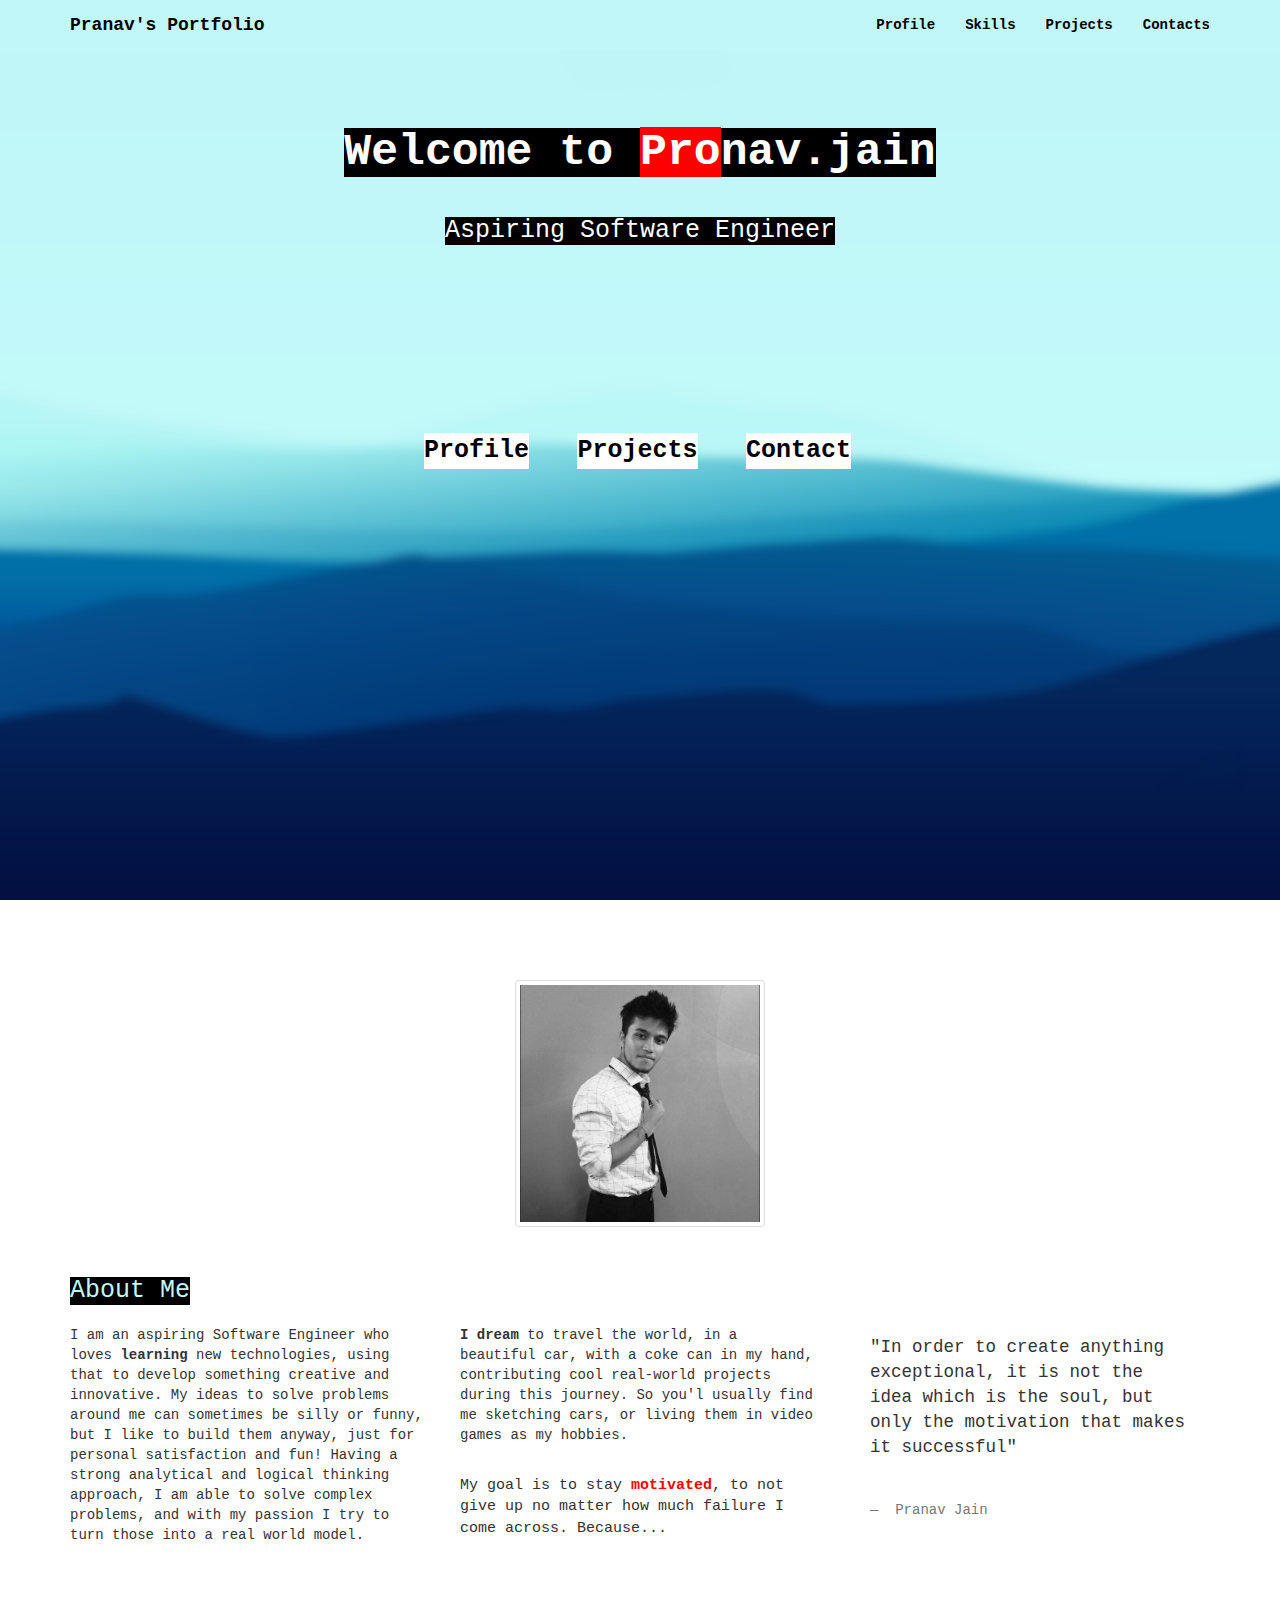
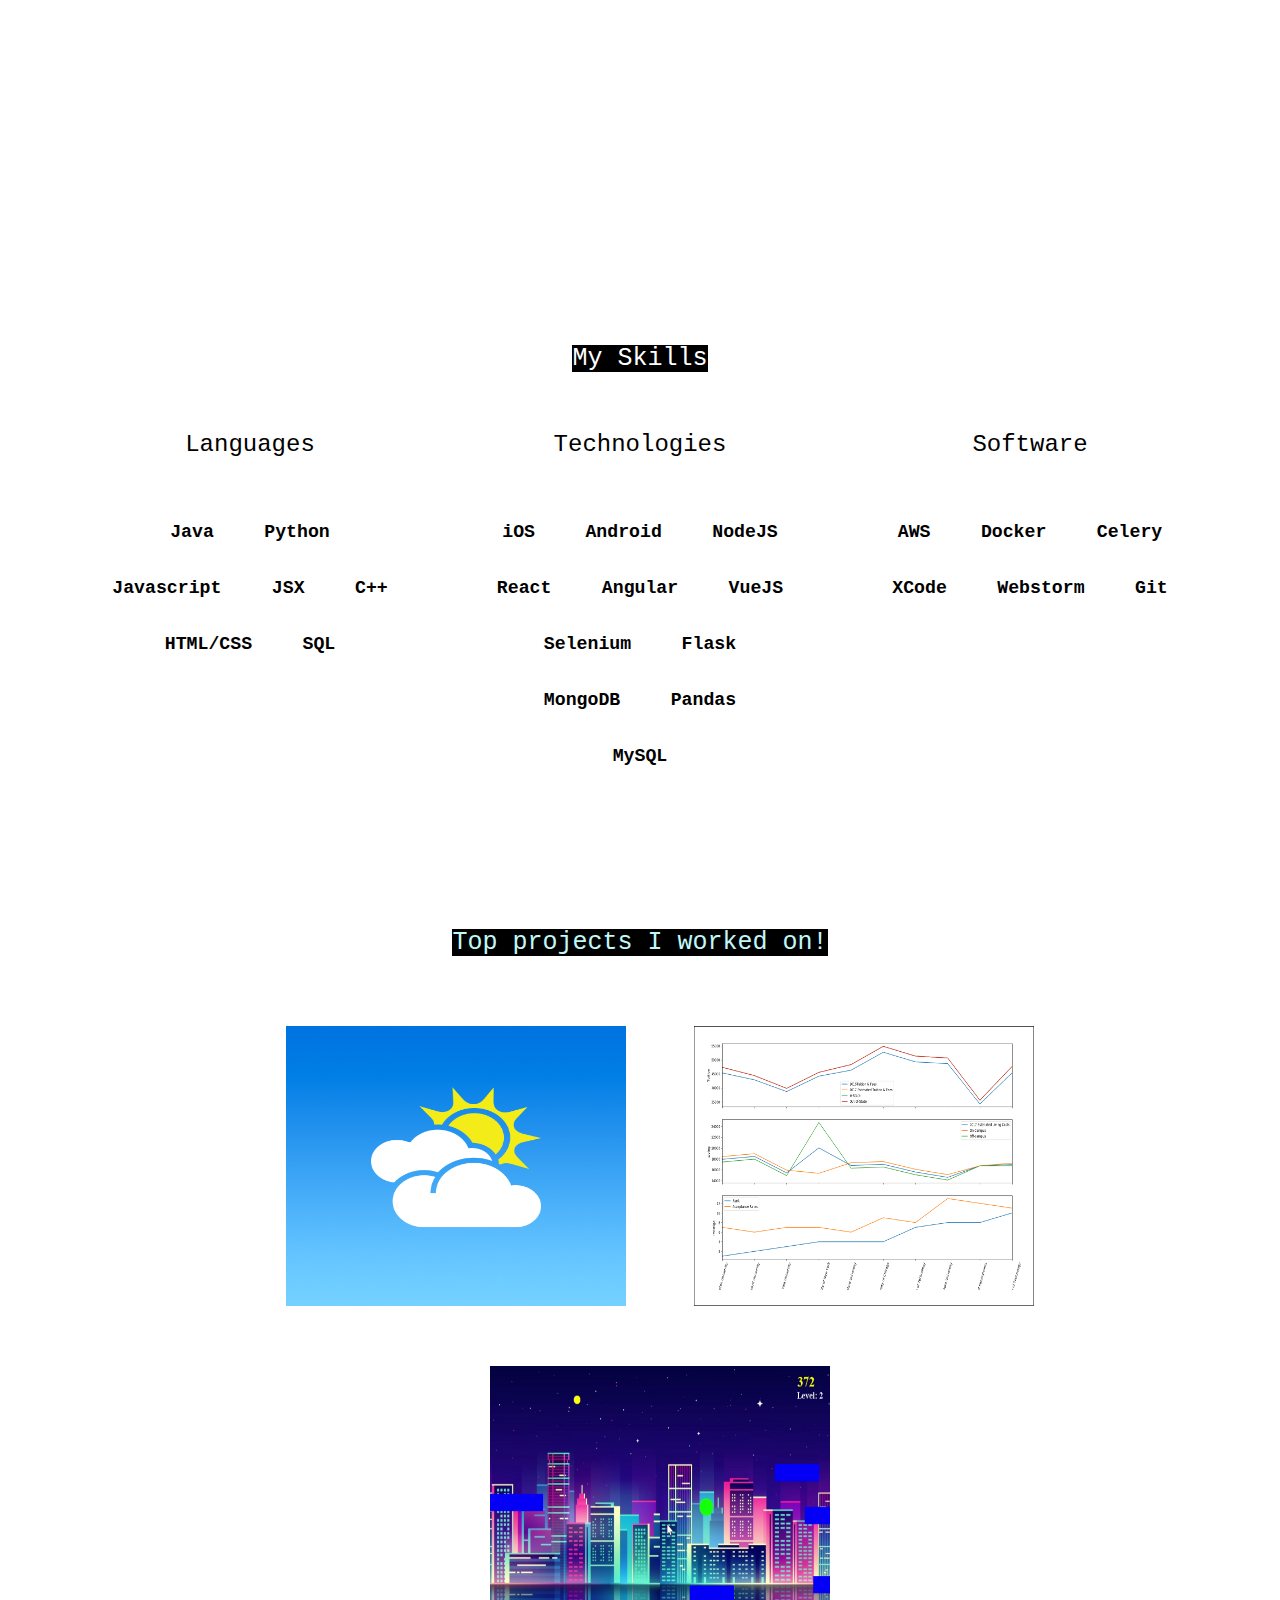
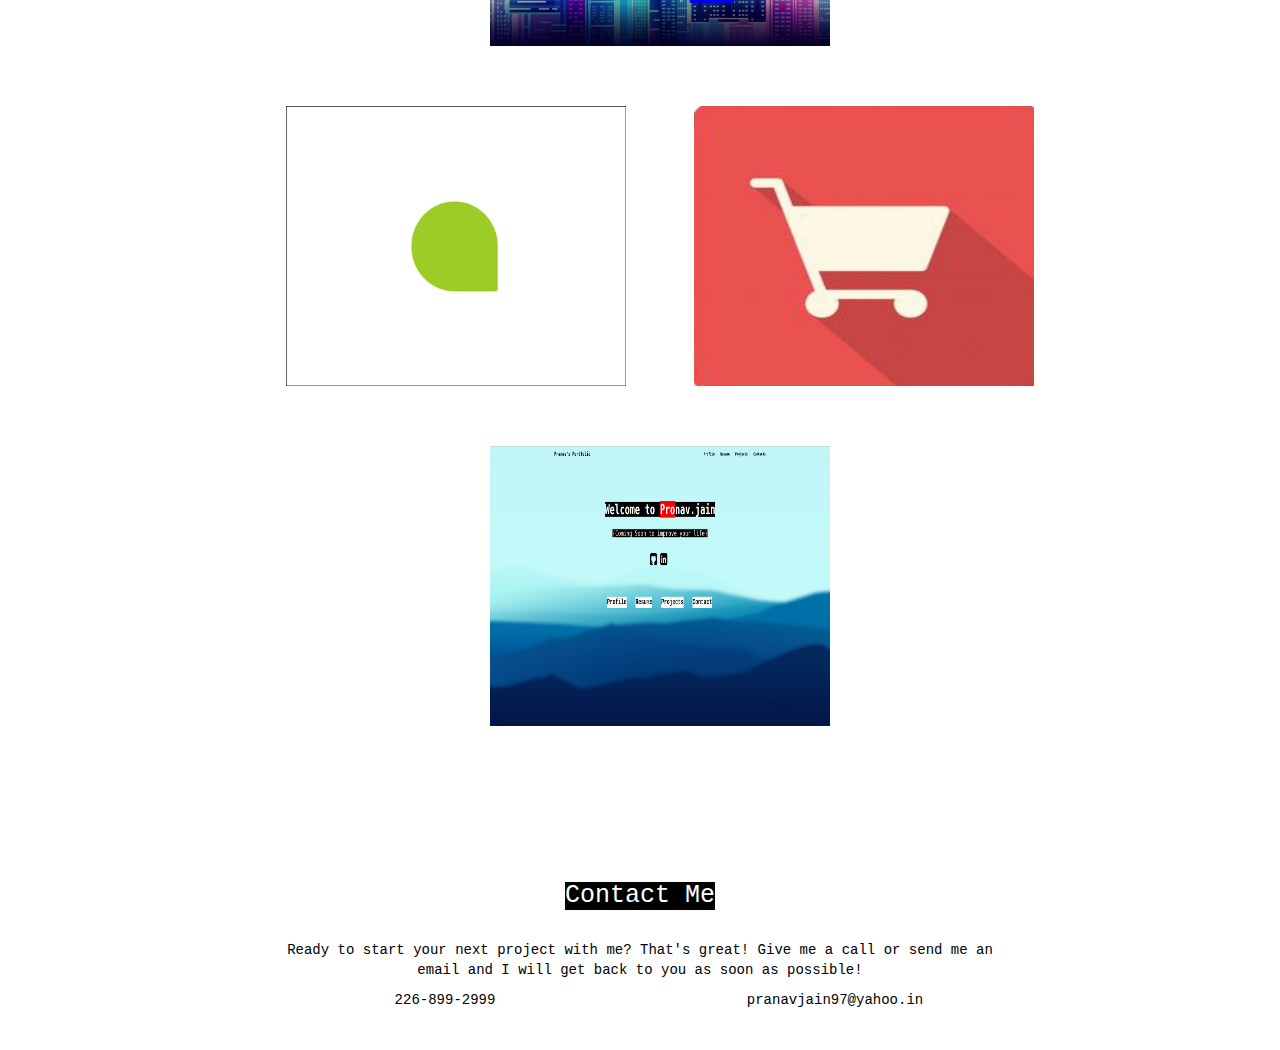
==== commit bc338b33: "Add Skills, Remove resume" ====
--- a/index.html
+++ b/index.html
@@ -68,7 +68,7 @@
 
                 <h1 style="color:white">Welcome to <span>Pro</span>nav.jain  </h1>
                 <p>
-                    <h2 style="color:white"> (Coming soon to improve your life) </h2>
+                    <h2 style="color:white"> Aspiring Software Engineer </h2>
                 </p>
                 <ul class="social-buttons" id="demo1">
                     <li>
@@ -88,9 +88,6 @@
                     <ul class="list-inline intro-social-buttons">
                         <li>
                             <p class="link"><a href="#about" style="color:black"><strong> Profile </strong> </a> </p>
-                        </li>
-                        <li>
-                            <p class="link"><a href="" style="color:black"><strong> Resume </strong> </a> </p>
                         </li>
                         <li>
                             <p class="link"><a href="#projects" style="color:black"><strong> Projects </strong> </a> </p>
@@ -151,59 +148,9 @@
             </div>
             <!-------------------------Work Experience --------------------------->
 
-            <h2 class="section-title font-alt mb-70 mb-sm-40" style="margin-top:-10px">My Work Experience </h2>
-
-            <div class="row" style="margin-top:45px">
-                <div class="col-lg-12 text-center" style="margin-top:-10px">
-                    <!--<h2 class="section-heading">Work Exerience</h2>-->
-                    <!--<hr class="primary" style=" border-top:1px solid darkgray;">-->
-                </div>
-            </div>
-            <div class="row" style="margin-top:9px">
-                <div class="col-lg-12">
-                    <ul class="timeline">
-                        <li>
-                            <span data-tilt>
-                            <div class="timeline-image " style="border:7px solid green ">
-                                <img class="img-circle img-responsive" src="img/about/1.jpg" alt="">
-                            </div></span>
-                            <div class="timeline-panel">
-                                <div class="timeline-heading">
-                                    <h4><a href="http://www.providiusdesign.com">Providius</a></h4>
-                                    <h4 class="subheading">Software Engineer Intern</h4>
-                                    <h4 class="subheading">Jan-Apr'17</h4>
-                                </div>
-                                <div class="timeline-body">
-                                    <p class="text-muted">Providius specializes in unique Big Data Service Driven Analytics. My role was to do<strong> Full Stack Development</strong> including new features for NVRT Dashboard ( Hybrid App ), releasing an all platform mobile version and creating an app from scratch to extract video properties existing on the local computer. I optimized the runtime by removing the Bottlenecks and the unnecessary work slowing down the system. Found and fixed over 20 bugs, further suggesting easier techniques to maintain the code. One of my major contributions was <strong>big data compression</strong>, reducing the data upto 80%.
-Since it was a small team, I got a lot of responsibilities and projects to handle single-handedly, which gave me <strong>hands on experience </strong>to learn a lot of new technologies in Software.</p><br>
-                                    <p><Strong>Technologies used: </Strong>Angular2, Flask, Ionic Pandas, MongoDB </p>
-                                </div>
-                            </div>
-                        </li>
-                        <li class="timeline-inverted">
-                            <div class="timeline-image ih-item circle colored effect1 wrapper" style="background-color:white; border:7px solid #00a4c4">
-                                <div class="circle"></div>
-                                <h4 style=" text-transform: uppercase; font-weight: 700; text-align: center; margin-left: 3px; color:#00a4c4">
-                                   Be a Part
-                                    <br>Of My
-                                    <br>Journey!</h4>
-                                <!--<img class="img-circle img-responsive" src="img/about/2.jpg" alt="">-->
-                            </div>
-
-                        </li>
-
-
-                    </ul>
-                </div>
-            </div>
-        </div>
     </section>
-
     <!------------------------------------------------------------ About ------------------------------------------------------------------->
-
-
     <!------------------------------------------------------------ Skills ------------------------------------------------------------------>
-
     <section id="services" class="services bg-primary callout" style="margin-top:210px">
         <div class="container">
             <div class="row">
@@ -223,6 +170,8 @@
                         <ul class="robot2">
                             <li>Java</li>
                             <li>Python</li>
+                            <li>Javascript</li>
+                            <li>JSX</li>
                             <li>C++</li>
                             <li>HTML/CSS</li>
                             <li>SQL</li>
@@ -237,14 +186,17 @@
                         <h3>Technologies</h3>
                         <br>
                         <ul class="robot2">
+                            <li>iOS</li>
                             <li>Android</li>
-                            <li>Angular2</li>
+                            <li>NodeJS</li>
+                            <li>React</li>
+                            <li>Angular</li>
+                            <li>VueJS</li>
+                            <li>Selenium</li>
                             <li>Flask</li>
                             <li>MongoDB</li>
                             <li>Pandas</li>
-                            <li>Ionic</li>
                             <li>MySQL</li>
-                            <li>Linux</li>
 
                         </ul>
 
@@ -258,9 +210,12 @@
                         <h3>Software</h3>
                         <br>
                         <ul class="robot2">
-                            <li>Pycharm</li>
+                            <li>AWS</li>
+                            <li>Docker</li>
+                            <li>Celery</li>
+                            <li>XCode</li>
+                            <li>Webstorm</li>
                             <li>Git</li>
-                            <li>Eclipse</li>
                         </ul>
                         <p class="text-muted"></p>
                     </div>
@@ -713,4 +668,4 @@
 
 </body>
 
-</html>+</html>
